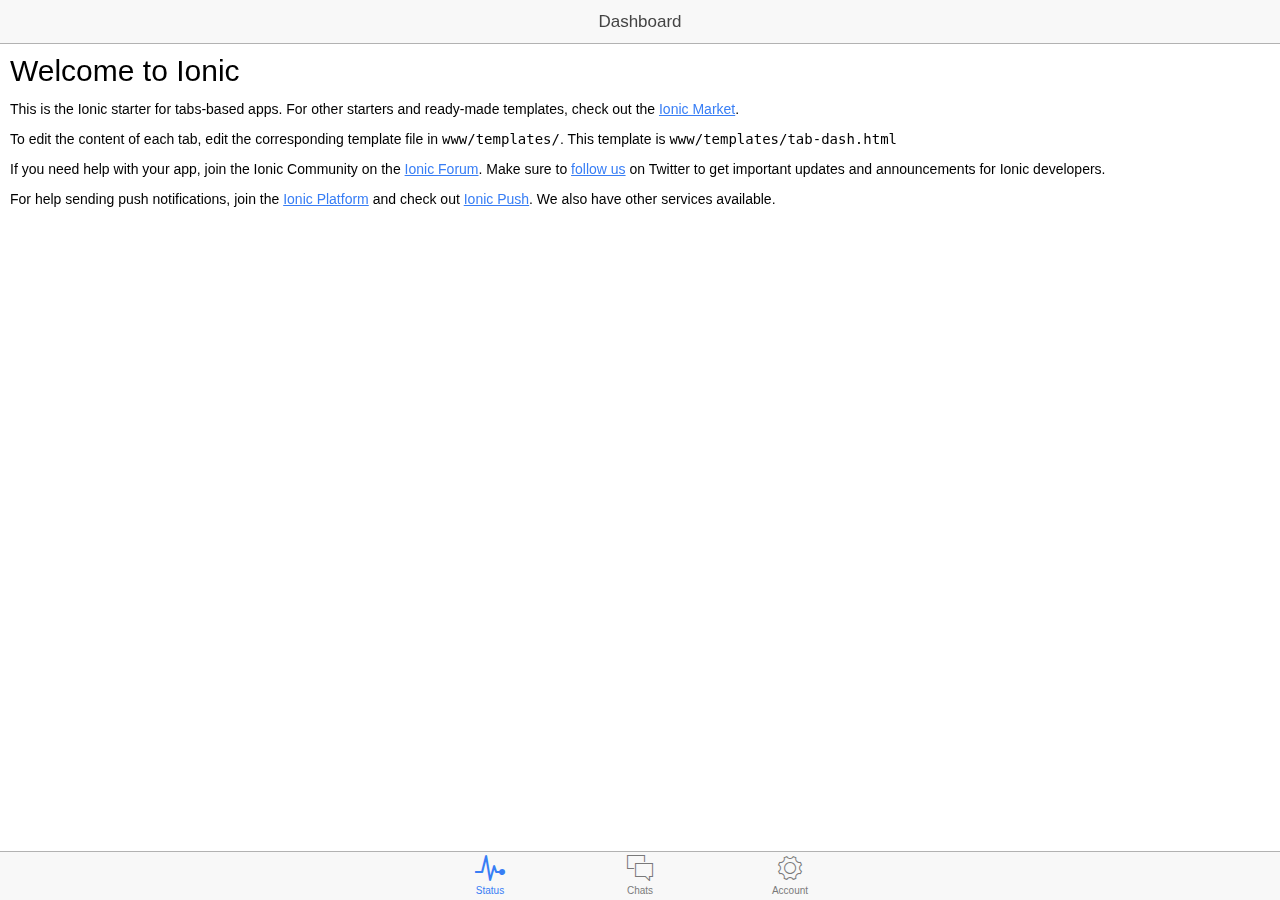
==== www/index.html @ dffb67e3 "first commit" ====
<!DOCTYPE html>
<html>
  <head>
    <meta charset="utf-8">
    <meta name="viewport" content="initial-scale=1, maximum-scale=1, user-scalable=no, width=device-width">
    <title></title>

    <link rel="manifest" href="manifest.json">

    <!-- un-comment this code to enable service worker
    <script>
      if ('serviceWorker' in navigator) {
        navigator.serviceWorker.register('service-worker.js')
          .then(() => console.log('service worker installed'))
          .catch(err => console.log('Error', err));
      }
    </script>-->

    <link href="lib/ionic/css/ionic.css" rel="stylesheet">
    <link href="css/style.css" rel="stylesheet">

    <!-- IF using Sass (run gulp sass first), then uncomment below and remove the CSS includes above
    <link href="css/ionic.app.css" rel="stylesheet">
    -->

    <!-- ionic/angularjs js -->
    <script src="lib/ionic/js/ionic.bundle.js"></script>

    <!-- cordova script (this will be a 404 during development) -->
    <script src="cordova.js"></script>

    <!-- your app's js -->
    <script src="js/app.js"></script>
    <script src="js/controllers.js"></script>
    <script src="js/services.js"></script>
  </head>
  <body ng-app="starter">
    <!--
      The nav bar that will be updated as we navigate between views.
    -->
    <ion-nav-bar class="bar-stable">
      <ion-nav-back-button>
      </ion-nav-back-button>
    </ion-nav-bar>
    <!--
      The views will be rendered in the <ion-nav-view> directive below
      Templates are in the /templates folder (but you could also
      have templates inline in this html file if you'd like).
    -->
    <ion-nav-view></ion-nav-view>
  </body>
</html>
---- www/lib/ionic/css/ionic.css ----
@charset "UTF-8";
/*!
 * Copyright 2015 Drifty Co.
 * http://drifty.com/
 *
 * Ionic, v1.3.2
 * A powerful HTML5 mobile app framework.
 * http://ionicframework.com/
 *
 * By @maxlynch, @benjsperry, @adamdbradley <3
 *
 * Licensed under the MIT license. Please see LICENSE for more information.
 *
 */
/*!
  Ionicons, v2.0.1
  Created by Ben Sperry for the Ionic Framework, http://ionicons.com/
  https://twitter.com/benjsperry  https://twitter.com/ionicframework
  MIT License: https://github.com/driftyco/ionicons

  Android-style icons originally built by Google’s
  Material Design Icons: https://github.com/google/material-design-icons
  used under CC BY http://creativecommons.org/licenses/by/4.0/
  Modified icons to fit ionicon’s grid from original.
*/
@font-face {
  font-family: "Ionicons";
  src: url("../fonts/ionicons.eot?v=2.0.1");
  src: url("../fonts/ionicons.eot?v=2.0.1#iefix") format("embedded-opentype"), url("../fonts/ionicons.ttf?v=2.0.1") format("truetype"), url("../fonts/ionicons.woff?v=2.0.1") format("woff"), url("../fonts/ionicons.woff") format("woff"), url("../fonts/ionicons.svg?v=2.0.1#Ionicons") format("svg");
  font-weight: normal;
  font-style: normal; }

.ion, .ionicons,
.ion-alert:before,
.ion-alert-circled:before,
.ion-android-add:before,
.ion-android-add-circle:before,
.ion-android-alarm-clock:before,
.ion-android-alert:before,
.ion-android-apps:before,
.ion-android-archive:before,
.ion-android-arrow-back:before,
.ion-android-arrow-down:before,
.ion-android-arrow-dropdown:before,
.ion-android-arrow-dropdown-circle:before,
.ion-android-arrow-dropleft:before,
.ion-android-arrow-dropleft-circle:before,
.ion-android-arrow-dropright:before,
.ion-android-arrow-dropright-circle:before,
.ion-android-arrow-dropup:before,
.ion-android-arrow-dropup-circle:before,
.ion-android-arrow-forward:before,
.ion-android-arrow-up:before,
.ion-android-attach:before,
.ion-android-bar:before,
.ion-android-bicycle:before,
.ion-android-boat:before,
.ion-android-bookmark:before,
.ion-android-bulb:before,
.ion-android-bus:before,
.ion-android-calendar:before,
.ion-android-call:before,
.ion-android-camera:before,
.ion-android-cancel:before,
.ion-android-car:before,
.ion-android-cart:before,
.ion-android-chat:before,
.ion-android-checkbox:before,
.ion-android-checkbox-blank:before,
.ion-android-checkbox-outline:before,
.ion-android-checkbox-outline-blank:before,
.ion-android-checkmark-circle:before,
.ion-android-clipboard:before,
.ion-android-close:before,
.ion-android-cloud:before,
.ion-android-cloud-circle:before,
.ion-android-cloud-done:before,
.ion-android-cloud-outline:before,
.ion-android-color-palette:before,
.ion-android-compass:before,
.ion-android-contact:before,
.ion-android-contacts:before,
.ion-android-contract:before,
.ion-android-create:before,
.ion-android-delete:before,
.ion-android-desktop:before,
.ion-android-document:before,
.ion-android-done:before,
.ion-android-done-all:before,
.ion-android-download:before,
.ion-android-drafts:before,
.ion-android-exit:before,
.ion-android-expand:before,
.ion-android-favorite:before,
.ion-android-favorite-outline:before,
.ion-android-film:before,
.ion-android-folder:before,
.ion-android-folder-open:before,
.ion-android-funnel:before,
.ion-android-globe:before,
.ion-android-hand:before,
.ion-android-hangout:before,
.ion-android-happy:before,
.ion-android-home:before,
.ion-android-image:before,
.ion-android-laptop:before,
.ion-android-list:before,
.ion-android-locate:before,
.ion-android-lock:before,
.ion-android-mail:before,
.ion-android-map:before,
.ion-android-menu:before,
.ion-android-microphone:before,
.ion-android-microphone-off:before,
.ion-android-more-horizontal:before,
.ion-android-more-vertical:before,
.ion-android-navigate:before,
.ion-android-notifications:before,
.ion-android-notifications-none:before,
.ion-android-notifications-off:before,
.ion-android-open:before,
.ion-android-options:before,
.ion-android-people:before,
.ion-android-person:before,
.ion-android-person-add:before,
.ion-android-phone-landscape:before,
.ion-android-phone-portrait:before,
.ion-android-pin:before,
.ion-android-plane:before,
.ion-android-playstore:before,
.ion-android-print:before,
.ion-android-radio-button-off:before,
.ion-android-radio-button-on:before,
.ion-android-refresh:before,
.ion-android-remove:before,
.ion-android-remove-circle:before,
.ion-android-restaurant:before,
.ion-android-sad:before,
.ion-android-search:before,
.ion-android-send:before,
.ion-android-settings:before,
.ion-android-share:before,
.ion-android-share-alt:before,
.ion-android-star:before,
.ion-android-star-half:before,
.ion-android-star-outline:before,
.ion-android-stopwatch:before,
.ion-android-subway:before,
.ion-android-sunny:before,
.ion-android-sync:before,
.ion-android-textsms:before,
.ion-android-time:before,
.ion-android-train:before,
.ion-android-unlock:before,
.ion-android-upload:before,
.ion-android-volume-down:before,
.ion-android-volume-mute:before,
.ion-android-volume-off:before,
.ion-android-volume-up:before,
.ion-android-walk:before,
.ion-android-warning:before,
.ion-android-watch:before,
.ion-android-wifi:before,
.ion-aperture:before,
.ion-archive:before,
.ion-arrow-down-a:before,
.ion-arrow-down-b:before,
.ion-arrow-down-c:before,
.ion-arrow-expand:before,
.ion-arrow-graph-down-left:before,
.ion-arrow-graph-down-right:before,
.ion-arrow-graph-up-left:before,
.ion-arrow-graph-up-right:before,
.ion-arrow-left-a:before,
.ion-arrow-left-b:before,
.ion-arrow-left-c:before,
.ion-arrow-move:before,
.ion-arrow-resize:before,
.ion-arrow-return-left:before,
.ion-arrow-return-right:before,
.ion-arrow-right-a:before,
.ion-arrow-right-b:before,
.ion-arrow-right-c:before,
.ion-arrow-shrink:before,
.ion-arrow-swap:before,
.ion-arrow-up-a:before,
.ion-arrow-up-b:before,
.ion-arrow-up-c:before,
.ion-asterisk:before,
.ion-at:before,
.ion-backspace:before,
.ion-backspace-outline:before,
.ion-bag:before,
.ion-battery-charging:before,
.ion-battery-empty:before,
.ion-battery-full:before,
.ion-battery-half:before,
.ion-battery-low:before,
.ion-beaker:before,
.ion-beer:before,
.ion-bluetooth:before,
.ion-bonfire:before,
.ion-bookmark:before,
.ion-bowtie:before,
.ion-briefcase:before,
.ion-bug:before,
.ion-calculator:before,
.ion-calendar:before,
.ion-camera:before,
.ion-card:before,
.ion-cash:before,
.ion-chatbox:before,
.ion-chatbox-working:before,
.ion-chatboxes:before,
.ion-chatbubble:before,
.ion-chatbubble-working:before,
.ion-chatbubbles:before,
.ion-checkmark:before,
.ion-checkmark-circled:before,
.ion-checkmark-round:before,
.ion-chevron-down:before,
.ion-chevron-left:before,
.ion-chevron-right:before,
.ion-chevron-up:before,
.ion-clipboard:before,
.ion-clock:before,
.ion-close:before,
.ion-close-circled:before,
.ion-close-round:before,
.ion-closed-captioning:before,
.ion-cloud:before,
.ion-code:before,
.ion-code-download:before,
.ion-code-working:before,
.ion-coffee:before,
.ion-compass:before,
.ion-compose:before,
.ion-connection-bars:before,
.ion-contrast:before,
.ion-crop:before,
.ion-cube:before,
.ion-disc:before,
.ion-document:before,
.ion-document-text:before,
.ion-drag:before,
.ion-earth:before,
.ion-easel:before,
.ion-edit:before,
.ion-egg:before,
.ion-eject:before,
.ion-email:before,
.ion-email-unread:before,
.ion-erlenmeyer-flask:before,
.ion-erlenmeyer-flask-bubbles:before,
.ion-eye:before,
.ion-eye-disabled:before,
.ion-female:before,
.ion-filing:before,
.ion-film-marker:before,
.ion-fireball:before,
.ion-flag:before,
.ion-flame:before,
.ion-flash:before,
.ion-flash-off:before,
.ion-folder:before,
.ion-fork:before,
.ion-fork-repo:before,
.ion-forward:before,
.ion-funnel:before,
.ion-gear-a:before,
.ion-gear-b:before,
.ion-grid:before,
.ion-hammer:before,
.ion-happy:before,
.ion-happy-outline:before,
.ion-headphone:before,
.ion-heart:before,
.ion-heart-broken:before,
.ion-help:before,
.ion-help-buoy:before,
.ion-help-circled:before,
.ion-home:before,
.ion-icecream:before,
.ion-image:before,
.ion-images:before,
.ion-information:before,
.ion-information-circled:before,
.ion-ionic:before,
.ion-ios-alarm:before,
.ion-ios-alarm-outline:before,
.ion-ios-albums:before,
.ion-ios-albums-outline:before,
.ion-ios-americanfootball:before,
.ion-ios-americanfootball-outline:before,
.ion-ios-analytics:before,
.ion-ios-analytics-outline:before,
.ion-ios-arrow-back:before,
.ion-ios-arrow-down:before,
.ion-ios-arrow-forward:before,
.ion-ios-arrow-left:before,
.ion-ios-arrow-right:before,
.ion-ios-arrow-thin-down:before,
.ion-ios-arrow-thin-left:before,
.ion-ios-arrow-thin-right:before,
.ion-ios-arrow-thin-up:before,
.ion-ios-arrow-up:before,
.ion-ios-at:before,
.ion-ios-at-outline:before,
.ion-ios-barcode:before,
.ion-ios-barcode-outline:before,
.ion-ios-baseball:before,
.ion-ios-baseball-outline:before,
.ion-ios-basketball:before,
.ion-ios-basketball-outline:before,
.ion-ios-bell:before,
.ion-ios-bell-outline:before,
.ion-ios-body:before,
.ion-ios-body-outline:before,
.ion-ios-bolt:before,
.ion-ios-bolt-outline:before,
.ion-ios-book:before,
.ion-ios-book-outline:before,
.ion-ios-bookmarks:before,
.ion-ios-bookmarks-outline:before,
.ion-ios-box:before,
.ion-ios-box-outline:before,
.ion-ios-briefcase:before,
.ion-ios-briefcase-outline:before,
.ion-ios-browsers:before,
.ion-ios-browsers-outline:before,
.ion-ios-calculator:before,
.ion-ios-calculator-outline:before,
.ion-ios-calendar:before,
.ion-ios-calendar-outline:before,
.ion-ios-camera:before,
.ion-ios-camera-outline:before,
.ion-ios-cart:before,
.ion-ios-cart-outline:before,
.ion-ios-chatboxes:before,
.ion-ios-chatboxes-outline:before,
.ion-ios-chatbubble:before,
.ion-ios-chatbubble-outline:before,
.ion-ios-checkmark:before,
.ion-ios-checkmark-empty:before,
.ion-ios-checkmark-outline:before,
.ion-ios-circle-filled:before,
.ion-ios-circle-outline:before,
.ion-ios-clock:before,
.ion-ios-clock-outline:before,
.ion-ios-close:before,
.ion-ios-close-empty:before,
.ion-ios-close-outline:before,
.ion-ios-cloud:before,
.ion-ios-cloud-download:before,
.ion-ios-cloud-download-outline:before,
.ion-ios-cloud-outline:before,
.ion-ios-cloud-upload:before,
.ion-ios-cloud-upload-outline:before,
.ion-ios-cloudy:before,
.ion-ios-cloudy-night:before,
.ion-ios-cloudy-night-outline:before,
.ion-ios-cloudy-outline:before,
.ion-ios-cog:before,
.ion-ios-cog-outline:before,
.ion-ios-color-filter:before,
.ion-ios-color-filter-outline:before,
.ion-ios-color-wand:before,
.ion-ios-color-wand-outline:before,
.ion-ios-compose:before,
.ion-ios-compose-outline:before,
.ion-ios-contact:before,
.ion-ios-contact-outline:before,
.ion-ios-copy:before,
.ion-ios-copy-outline:before,
.ion-ios-crop:before,
.ion-ios-crop-strong:before,
.ion-ios-download:before,
.ion-ios-download-outline:before,
.ion-ios-drag:before,
.ion-ios-email:before,
.ion-ios-email-outline:before,
.ion-ios-eye:before,
.ion-ios-eye-outline:before,
.ion-ios-fastforward:before,
.ion-ios-fastforward-outline:before,
.ion-ios-filing:before,
.ion-ios-filing-outline:before,
.ion-ios-film:before,
.ion-ios-film-outline:before,
.ion-ios-flag:before,
.ion-ios-flag-outline:before,
.ion-ios-flame:before,
.ion-ios-flame-outline:before,
.ion-ios-flask:before,
.ion-ios-flask-outline:before,
.ion-ios-flower:before,
.ion-ios-flower-outline:before,
.ion-ios-folder:before,
.ion-ios-folder-outline:before,
.ion-ios-football:before,
.ion-ios-football-outline:before,
.ion-ios-game-controller-a:before,
.ion-ios-game-controller-a-outline:before,
.ion-ios-game-controller-b:before,
.ion-ios-game-controller-b-outline:before,
.ion-ios-gear:before,
.ion-ios-gear-outline:before,
.ion-ios-glasses:before,
.ion-ios-glasses-outline:before,
.ion-ios-grid-view:before,
.ion-ios-grid-view-outline:before,
.ion-ios-heart:before,
.ion-ios-heart-outline:before,
.ion-ios-help:before,
.ion-ios-help-empty:before,
.ion-ios-help-outline:before,
.ion-ios-home:before,
.ion-ios-home-outline:before,
.ion-ios-infinite:before,
.ion-ios-infinite-outline:before,
.ion-ios-information:before,
.ion-ios-information-empty:before,
.ion-ios-information-outline:before,
.ion-ios-ionic-outline:before,
.ion-ios-keypad:before,
.ion-ios-keypad-outline:before,
.ion-ios-lightbulb:before,
.ion-ios-lightbulb-outline:before,
.ion-ios-list:before,
.ion-ios-list-outline:before,
.ion-ios-location:before,
.ion-ios-location-outline:before,
.ion-ios-locked:before,
.ion-ios-locked-outline:before,
.ion-ios-loop:before,
.ion-ios-loop-strong:before,
.ion-ios-medical:before,
.ion-ios-medical-outline:before,
.ion-ios-medkit:before,
.ion-ios-medkit-outline:before,
.ion-ios-mic:before,
.ion-ios-mic-off:before,
.ion-ios-mic-outline:before,
.ion-ios-minus:before,
.ion-ios-minus-empty:before,
.ion-ios-minus-outline:before,
.ion-ios-monitor:before,
.ion-ios-monitor-outline:before,
.ion-ios-moon:before,
.ion-ios-moon-outline:before,
.ion-ios-more:before,
.ion-ios-more-outline:before,
.ion-ios-musical-note:before,
.ion-ios-musical-notes:before,
.ion-ios-navigate:before,
.ion-ios-navigate-outline:before,
.ion-ios-nutrition:before,
.ion-ios-nutrition-outline:before,
.ion-ios-paper:before,
.ion-ios-paper-outline:before,
.ion-ios-paperplane:before,
.ion-ios-paperplane-outline:before,
.ion-ios-partlysunny:before,
.ion-ios-partlysunny-outline:before,
.ion-ios-pause:before,
.ion-ios-pause-outline:before,
.ion-ios-paw:before,
.ion-ios-paw-outline:before,
.ion-ios-people:before,
.ion-ios-people-outline:before,
.ion-ios-person:before,
.ion-ios-person-outline:before,
.ion-ios-personadd:before,
.ion-ios-personadd-outline:before,
.ion-ios-photos:before,
.ion-ios-photos-outline:before,
.ion-ios-pie:before,
.ion-ios-pie-outline:before,
.ion-ios-pint:before,
.ion-ios-pint-outline:before,
.ion-ios-play:before,
.ion-ios-play-outline:before,
.ion-ios-plus:before,
.ion-ios-plus-empty:before,
.ion-ios-plus-outline:before,
.ion-ios-pricetag:before,
.ion-ios-pricetag-outline:before,
.ion-ios-pricetags:before,
.ion-ios-pricetags-outline:before,
.ion-ios-printer:before,
.ion-ios-printer-outline:before,
.ion-ios-pulse:before,
.ion-ios-pulse-strong:before,
.ion-ios-rainy:before,
.ion-ios-rainy-outline:before,
.ion-ios-recording:before,
.ion-ios-recording-outline:before,
.ion-ios-redo:before,
.ion-ios-redo-outline:before,
.ion-ios-refresh:before,
.ion-ios-refresh-empty:before,
.ion-ios-refresh-outline:before,
.ion-ios-reload:before,
.ion-ios-reverse-camera:before,
.ion-ios-reverse-camera-outline:before,
.ion-ios-rewind:before,
.ion-ios-rewind-outline:before,
.ion-ios-rose:before,
.ion-ios-rose-outline:before,
.ion-ios-search:before,
.ion-ios-search-strong:before,
.ion-ios-settings:before,
.ion-ios-settings-strong:before,
.ion-ios-shuffle:before,
.ion-ios-shuffle-strong:before,
.ion-ios-skipbackward:before,
.ion-ios-skipbackward-outline:before,
.ion-ios-skipforward:before,
.ion-ios-skipforward-outline:before,
.ion-ios-snowy:before,
.ion-ios-speedometer:before,
.ion-ios-speedometer-outline:before,
.ion-ios-star:before,
.ion-ios-star-half:before,
.ion-ios-star-outline:before,
.ion-ios-stopwatch:before,
.ion-ios-stopwatch-outline:before,
.ion-ios-sunny:before,
.ion-ios-sunny-outline:before,
.ion-ios-telephone:before,
.ion-ios-telephone-outline:before,
.ion-ios-tennisball:before,
.ion-ios-tennisball-outline:before,
.ion-ios-thunderstorm:before,
.ion-ios-thunderstorm-outline:before,
.ion-ios-time:before,
.ion-ios-time-outline:before,
.ion-ios-timer:before,
.ion-ios-timer-outline:before,
.ion-ios-toggle:before,
.ion-ios-toggle-outline:before,
.ion-ios-trash:before,
.ion-ios-trash-outline:before,
.ion-ios-undo:before,
.ion-ios-undo-outline:before,
.ion-ios-unlocked:before,
.ion-ios-unlocked-outline:before,
.ion-ios-upload:before,
.ion-ios-upload-outline:before,
.ion-ios-videocam:before,
.ion-ios-videocam-outline:before,
.ion-ios-volume-high:before,
.ion-ios-volume-low:before,
.ion-ios-wineglass:before,
.ion-ios-wineglass-outline:before,
.ion-ios-world:before,
.ion-ios-world-outline:before,
.ion-ipad:before,
.ion-iphone:before,
.ion-ipod:before,
.ion-jet:before,
.ion-key:before,
.ion-knife:before,
.ion-laptop:before,
.ion-leaf:before,
.ion-levels:before,
.ion-lightbulb:before,
.ion-link:before,
.ion-load-a:before,
.ion-load-b:before,
.ion-load-c:before,
.ion-load-d:before,
.ion-location:before,
.ion-lock-combination:before,
.ion-locked:before,
.ion-log-in:before,
.ion-log-out:before,
.ion-loop:before,
.ion-magnet:before,
.ion-male:before,
.ion-man:before,
.ion-map:before,
.ion-medkit:before,
.ion-merge:before,
.ion-mic-a:before,
.ion-mic-b:before,
.ion-mic-c:before,
.ion-minus:before,
.ion-minus-circled:before,
.ion-minus-round:before,
.ion-model-s:before,
.ion-monitor:before,
.ion-more:before,
.ion-mouse:before,
.ion-music-note:before,
.ion-navicon:before,
.ion-navicon-round:before,
.ion-navigate:before,
.ion-network:before,
.ion-no-smoking:before,
.ion-nuclear:before,
.ion-outlet:before,
.ion-paintbrush:before,
.ion-paintbucket:before,
.ion-paper-airplane:before,
.ion-paperclip:before,
.ion-pause:before,
.ion-person:before,
.ion-person-add:before,
.ion-person-stalker:before,
.ion-pie-graph:before,
.ion-pin:before,
.ion-pinpoint:before,
.ion-pizza:before,
.ion-plane:before,
.ion-planet:before,
.ion-play:before,
.ion-playstation:before,
.ion-plus:before,
.ion-plus-circled:before,
.ion-plus-round:before,
.ion-podium:before,
.ion-pound:before,
.ion-power:before,
.ion-pricetag:before,
.ion-pricetags:before,
.ion-printer:before,
.ion-pull-request:before,
.ion-qr-scanner:before,
.ion-quote:before,
.ion-radio-waves:before,
.ion-record:before,
.ion-refresh:before,
.ion-reply:before,
.ion-reply-all:before,
.ion-ribbon-a:before,
.ion-ribbon-b:before,
.ion-sad:before,
.ion-sad-outline:before,
.ion-scissors:before,
.ion-search:before,
.ion-settings:before,
.ion-share:before,
.ion-shuffle:before,
.ion-skip-backward:before,
.ion-skip-forward:before,
.ion-social-android:before,
.ion-social-android-outline:before,
.ion-social-angular:before,
.ion-social-angular-outline:before,
.ion-social-apple:before,
.ion-social-apple-outline:before,
.ion-social-bitcoin:before,
.ion-social-bitcoin-outline:before,
.ion-social-buffer:before,
.ion-social-buffer-outline:before,
.ion-social-chrome:before,
.ion-social-chrome-outline:before,
.ion-social-codepen:before,
.ion-social-codepen-outline:before,
.ion-social-css3:before,
.ion-social-css3-outline:before,
.ion-social-designernews:before,
.ion-social-designernews-outline:before,
.ion-social-dribbble:before,
.ion-social-dribbble-outline:before,
.ion-social-dropbox:before,
.ion-social-dropbox-outline:before,
.ion-social-euro:before,
.ion-social-euro-outline:before,
.ion-social-facebook:before,
.ion-social-facebook-outline:before,
.ion-social-foursquare:before,
.ion-social-foursquare-outline:before,
.ion-social-freebsd-devil:before,
.ion-social-github:before,
.ion-social-github-outline:before,
.ion-social-google:before,
.ion-social-google-outline:before,
.ion-social-googleplus:before,
.ion-social-googleplus-outline:before,
.ion-social-hackernews:before,
.ion-social-hackernews-outline:before,
.ion-social-html5:before,
.ion-social-html5-outline:before,
.ion-social-instagram:before,
.ion-social-instagram-outline:before,
.ion-social-javascript:before,
.ion-social-javascript-outline:before,
.ion-social-linkedin:before,
.ion-social-linkedin-outline:before,
.ion-social-markdown:before,
.ion-social-nodejs:before,
.ion-social-octocat:before,
.ion-social-pinterest:before,
.ion-social-pinterest-outline:before,
.ion-social-python:before,
.ion-social-reddit:before,
.ion-social-reddit-outline:before,
.ion-social-rss:before,
.ion-social-rss-outline:before,
.ion-social-sass:before,
.ion-social-skype:before,
.ion-social-skype-outline:before,
.ion-social-snapchat:before,
.ion-social-snapchat-outline:before,
.ion-social-tumblr:before,
.ion-social-tumblr-outline:before,
.ion-social-tux:before,
.ion-social-twitch:before,
.ion-social-twitch-outline:before,
.ion-social-twitter:before,
.ion-social-twitter-outline:before,
.ion-social-usd:before,
.ion-social-usd-outline:before,
.ion-social-vimeo:before,
.ion-social-vimeo-outline:before,
.ion-social-whatsapp:before,
.ion-social-whatsapp-outline:before,
.ion-social-windows:before,
.ion-social-windows-outline:before,
.ion-social-wordpress:before,
.ion-social-wordpress-outline:before,
.ion-social-yahoo:before,
.ion-social-yahoo-outline:before,
.ion-social-yen:before,
.ion-social-yen-outline:before,
.ion-social-youtube:before,
.ion-social-youtube-outline:before,
.ion-soup-can:before,
.ion-soup-can-outline:before,
.ion-speakerphone:before,
.ion-speedometer:before,
.ion-spoon:before,
.ion-star:before,
.ion-stats-bars:before,
.ion-steam:before,
.ion-stop:before,
.ion-thermometer:before,
.ion-thumbsdown:before,
.ion-thumbsup:before,
.ion-toggle:before,
.ion-toggle-filled:before,
.ion-transgender:before,
.ion-trash-a:before,
.ion-trash-b:before,
.ion-trophy:before,
.ion-tshirt:before,
.ion-tshirt-outline:before,
.ion-umbrella:before,
.ion-university:before,
.ion-unlocked:before,
.ion-upload:before,
.ion-usb:before,
.ion-videocamera:before,
.ion-volume-high:before,
.ion-volume-low:before,
.ion-volume-medium:before,
.ion-volume-mute:before,
.ion-wand:before,
.ion-waterdrop:before,
.ion-wifi:before,
.ion-wineglass:before,
.ion-woman:before,
.ion-wrench:before,
.ion-xbox:before {
  display: inline-block;
  font-family: "Ionicons";
  speak: none;
  font-style: normal;
  font-weight: normal;
  font-variant: normal;
  text-transform: none;
  text-rendering: auto;
  line-height: 1;
  -webkit-font-smoothing: antialiased;
  -moz-osx-font-smoothing: grayscale; }

.ion-alert:before {
  content: ""; }

.ion-alert-circled:before {
  content: ""; }

.ion-android-add:before {
  content: ""; }

.ion-android-add-circle:before {
  content: ""; }

.ion-android-alarm-clock:before {
  content: ""; }

.ion-android-alert:before {
  content: ""; }

.ion-android-apps:before {
  content: ""; }

.ion-android-archive:before {
  content: ""; }

.ion-android-arrow-back:before {
  content: ""; }

.ion-android-arrow-down:before {
  content: ""; }

.ion-android-arrow-dropdown:before {
  content: ""; }

.ion-android-arrow-dropdown-circle:before {
  content: ""; }

.ion-android-arrow-dropleft:before {
  content: ""; }

.ion-android-arrow-dropleft-circle:before {
  content: ""; }

.ion-android-arrow-dropright:before {
  content: ""; }

.ion-android-arrow-dropright-circle:before {
  content: ""; }

.ion-android-arrow-dropup:before {
  content: ""; }

.ion-android-arrow-dropup-circle:before {
  content: ""; }

.ion-android-arrow-forward:before {
  content: ""; }

.ion-android-arrow-up:before {
  content: ""; }

.ion-android-attach:before {
  content: ""; }

.ion-android-bar:before {
  content: ""; }

.ion-android-bicycle:before {
  content: ""; }

.ion-android-boat:before {
  content: ""; }

.ion-android-bookmark:before {
  content: ""; }

.ion-android-bulb:before {
  content: ""; }

.ion-android-bus:before {
  content: ""; }

.ion-android-calendar:before {
  content: ""; }

.ion-android-call:before {
  content: ""; }

.ion-android-camera:before {
  content: ""; }

.ion-android-cancel:before {
  content: ""; }

.ion-android-car:before {
  content: ""; }

.ion-android-cart:before {
  content: ""; }

.ion-android-chat:before {
  content: ""; }

.ion-android-checkbox:before {
  content: ""; }

.ion-android-checkbox-blank:before {
  content: ""; }

.ion-android-checkbox-outline:before {
  content: ""; }

.ion-android-checkbox-outline-blank:before {
  content: ""; }

.ion-android-checkmark-circle:before {
  content: ""; }

.ion-android-clipboard:before {
  content: ""; }

.ion-android-close:before {
  content: ""; }

.ion-android-cloud:before {
  content: ""; }

.ion-android-cloud-circle:before {
  content: ""; }

.ion-android-cloud-done:before {
  content: ""; }

.ion-android-cloud-outline:before {
  content: ""; }

.ion-android-color-palette:before {
  content: ""; }

.ion-android-compass:before {
  content: ""; }

.ion-android-contact:before {
  content: ""; }

.ion-android-contacts:before {
  content: ""; }

.ion-android-contract:before {
  content: ""; }

.ion-android-create:before {
  content: ""; }

.ion-android-delete:before {
  content: ""; }

.ion-android-desktop:before {
  content: ""; }

.ion-android-document:before {
  content: ""; }

.ion-android-done:before {
  content: ""; }

.ion-android-done-all:before {
  content: ""; }

.ion-android-download:before {
  content: ""; }

.ion-android-drafts:before {
  content: ""; }

.ion-android-exit:before {
  content: ""; }

.ion-android-expand:before {
  content: ""; }

.ion-android-favorite:before {
  content: ""; }

.ion-android-favorite-outline:before {
  content: ""; }

.ion-android-film:before {
  content: ""; }

.ion-android-folder:before {
  content: ""; }

.ion-android-folder-open:before {
  content: ""; }

.ion-android-funnel:before {
  content: ""; }

.ion-android-globe:before {
  content: ""; }

.ion-android-hand:before {
  content: ""; }

.ion-android-hangout:before {
  content: ""; }

.ion-android-happy:before {
  content: ""; }

.ion-android-home:before {
  content: ""; }

.ion-android-image:before {
  content: ""; }

.ion-android-laptop:before {
  content: ""; }

.ion-android-list:before {
  content: ""; }

.ion-android-locate:before {
  content: ""; }

.ion-android-lock:before {
  content: ""; }

.ion-android-mail:before {
  content: ""; }

.ion-android-map:before {
  content: ""; }

.ion-android-menu:before {
  content: ""; }

.ion-android-microphone:before {
  content: ""; }

.ion-android-microphone-off:before {
  content: ""; }

.ion-android-more-horizontal:before {
  content: ""; }

.ion-android-more-vertical:before {
  content: ""; }

.ion-android-navigate:before {
  content: ""; }

.ion-android-notifications:before {
  content: ""; }

.ion-android-notifications-none:before {
  content: ""; }

.ion-android-notifications-off:before {
  content: ""; }

.ion-android-open:before {
  content: ""; }

.ion-android-options:before {
  content: ""; }

.ion-android-people:before {
  content: ""; }

.ion-android-person:before {
  content: ""; }

.ion-android-person-add:before {
  content: ""; }

.ion-android-phone-landscape:before {
  content: ""; }

.ion-android-phone-portrait:before {
  content: ""; }

.ion-android-pin:before {
  content: ""; }

.ion-android-plane:before {
  content: ""; }

.ion-android-playstore:before {
  content: ""; }

.ion-android-print:before {
  content: ""; }

.ion-android-radio-button-off:before {
  content: ""; }

.ion-android-radio-button-on:before {
  content: ""; }

.ion-android-refresh:before {
  content: ""; }

.ion-android-remove:before {
  content: ""; }

.ion-android-remove-circle:before {
  content: ""; }

.ion-android-restaurant:before {
  content: ""; }

.ion-android-sad:before {
  content: ""; }

.ion-android-search:before {
  content: ""; }

.ion-android-send:before {
  content: ""; }

.ion-android-settings:before {
  content: ""; }

.ion-android-share:before {
  content: ""; }

.ion-android-share-alt:before {
  content: ""; }

.ion-android-star:before {
  content: ""; }

.ion-android-star-half:before {
  content: ""; }

.ion-android-star-outline:before {
  content: ""; }

.ion-android-stopwatch:before {
  content: ""; }

.ion-android-subway:before {
  content: ""; }

.ion-android-sunny:before {
  content: ""; }

.ion-android-sync:before {
  content: ""; }

.ion-android-textsms:before {
  content: ""; }

.ion-android-time:before {
  content: ""; }

.ion-android-train:before {
  content: ""; }

.ion-android-unlock:before {
  content: ""; }

.ion-android-upload:before {
  content: ""; }

.ion-android-volume-down:before {
  content: ""; }

.ion-android-volume-mute:before {
  content: ""; }

.ion-android-volume-off:before {
  content: ""; }

.ion-android-volume-up:before {
  content: ""; }

.ion-android-walk:before {
  content: ""; }

.ion-android-warning:before {
  content: ""; }

.ion-android-watch:before {
  content: ""; }

.ion-android-wifi:before {
  content: ""; }

.ion-aperture:before {
  content: ""; }

.ion-archive:before {
  content: ""; }

.ion-arrow-down-a:before {
  content: ""; }

.ion-arrow-down-b:before {
  content: ""; }

.ion-arrow-down-c:before {
  content: ""; }

.ion-arrow-expand:before {
  content: ""; }

.ion-arrow-graph-down-left:before {
  content: ""; }

.ion-arrow-graph-down-right:before {
  content: ""; }

.ion-arrow-graph-up-left:before {
  content: ""; }

.ion-arrow-graph-up-right:before {
  content: ""; }

.ion-arrow-left-a:before {
  content: ""; }

.ion-arrow-left-b:before {
  content: ""; }

.ion-arrow-left-c:before {
  content: ""; }

.ion-arrow-move:before {
  content: ""; }

.ion-arrow-resize:before {
  content: ""; }

.ion-arrow-return-left:before {
  content: ""; }

.ion-arrow-return-right:before {
  content: ""; }

.ion-arrow-right-a:before {
  content: ""; }

.ion-arrow-right-b:before {
  content: ""; }

.ion-arrow-right-c:before {
  content: ""; }

.ion-arrow-shrink:before {
  content: ""; }

.ion-arrow-swap:before {
  content: ""; }

.ion-arrow-up-a:before {
  content: ""; }

.ion-arrow-up-b:before {
  content: ""; }

.ion-arrow-up-c:before {
  content: ""; }

.ion-asterisk:before {
  content: ""; }

.ion-at:before {
  content: ""; }

.ion-backspace:before {
  content: ""; }

.ion-backspace-outline:before {
  content: ""; }

.ion-bag:before {
  content: ""; }

.ion-battery-charging:before {
  content: ""; }

.ion-battery-empty:before {
  content: ""; }

.ion-battery-full:before {
  content: ""; }

.ion-battery-half:before {
  content: ""; }

.ion-battery-low:before {
  content: ""; }

.ion-beaker:before {
  content: ""; }

.ion-beer:before {
  content: ""; }

.ion-bluetooth:before {
  content: ""; }

.ion-bonfire:before {
  content: ""; }

.ion-bookmark:before {
  content: ""; }

.ion-bowtie:before {
  content: ""; }

.ion-briefcase:before {
  content: ""; }

.ion-bug:before {
  content: ""; }

.ion-calculator:before {
  content: ""; }

.ion-calendar:before {
  content: ""; }

.ion-camera:before {
  content: ""; }

.ion-card:before {
  content: ""; }

.ion-cash:before {
  content: ""; }

.ion-chatbox:before {
  content: ""; }

.ion-chatbox-working:before {
  content: ""; }

.ion-chatboxes:before {
  content: ""; }

.ion-chatbubble:before {
  content: ""; }

.ion-chatbubble-working:before {
  content: ""; }

.ion-chatbubbles:before {
  content: ""; }

.ion-checkmark:before {
  content: ""; }

.ion-checkmark-circled:before {
  content: ""; }

.ion-checkmark-round:before {
  content: ""; }

.ion-chevron-down:before {
  content: ""; }

.ion-chevron-left:before {
  content: ""; }

.ion-chevron-right:before {
  content: ""; }

.ion-chevron-up:before {
  content: ""; }

.ion-clipboard:before {
  content: ""; }

.ion-clock:before {
  content: ""; }

.ion-close:before {
  content: ""; }

.ion-close-circled:before {
  content: ""; }

.ion-close-round:before {
  content: ""; }

.ion-closed-captioning:before {
  content: ""; }

.ion-cloud:before {
  content: ""; }

.ion-code:before {
  content: ""; }

.ion-code-download:before {
  content: ""; }

.ion-code-working:before {
  content: ""; }

.ion-coffee:before {
  content: ""; }

.ion-compass:before {
  content: ""; }

.ion-compose:before {
  content: ""; }

.ion-connection-bars:before {
  content: ""; }

.ion-contrast:before {
  content: ""; }

.ion-crop:before {
  content: ""; }

.ion-cube:before {
  content: ""; }

.ion-disc:before {
  content: ""; }

.ion-document:before {
  content: ""; }

.ion-document-text:before {
  content: ""; }

.ion-drag:before {
  content: ""; }

.ion-earth:before {
  content: ""; }

.ion-easel:before {
  content: ""; }

.ion-edit:before {
  content: ""; }

.ion-egg:before {
  content: ""; }

.ion-eject:before {
  content: ""; }

.ion-email:before {
  content: ""; }

.ion-email-unread:before {
  content: ""; }

.ion-erlenmeyer-flask:before {
  content: ""; }

.ion-erlenmeyer-flask-bubbles:before {
  content: ""; }

.ion-eye:before {
  content: ""; }

.ion-eye-disabled:before {
  content: ""; }

.ion-female:before {
  content: ""; }

.ion-filing:before {
  content: ""; }

.ion-film-marker:before {
  content: ""; }

.ion-fireball:before {
  content: ""; }

.ion-flag:before {
  content: ""; }

.ion-flame:before {
  content: ""; }

.ion-flash:before {
  content: ""; }

.ion-flash-off:before {
  content: ""; }

.ion-folder:before {
  content: ""; }

.ion-fork:before {
  content: ""; }

.ion-fork-repo:before {
  content: ""; }

.ion-forward:before {
  content: ""; }

.ion-funnel:before {
  content: ""; }

.ion-gear-a:before {
  content: ""; }

.ion-gear-b:before {
  content: ""; }

.ion-grid:before {
  content: ""; }

.ion-hammer:before {
  content: ""; }

.ion-happy:before {
  content: ""; }

.ion-happy-outline:before {
  content: ""; }

.ion-headphone:before {
  content: ""; }

.ion-heart:before {
  content: ""; }

.ion-heart-broken:before {
  content: ""; }

.ion-help:before {
  content: ""; }

.ion-help-buoy:before {
  content: ""; }

.ion-help-circled:before {
  content: ""; }

.ion-home:before {
  content: ""; }

.ion-icecream:before {
  content: ""; }

.ion-image:before {
  content: ""; }

.ion-images:before {
  content: ""; }

.ion-information:before {
  content: ""; }

.ion-information-circled:before {
  content: ""; }

.ion-ionic:before {
  content: ""; }

.ion-ios-alarm:before {
  content: ""; }

.ion-ios-alarm-outline:before {
  content: ""; }

.ion-ios-albums:before {
  content: ""; }

.ion-ios-albums-outline:before {
  content: ""; }

.ion-ios-americanfootball:before {
  content: ""; }

.ion-ios-americanfootball-outline:before {
  content: ""; }

.ion-ios-analytics:before {
  content: ""; }

.ion-ios-analytics-outline:before {
  content: ""; }

.ion-ios-arrow-back:before {
  content: ""; }

.ion-ios-arrow-down:before {
  content: ""; }

.ion-ios-arrow-forward:before {
  content: ""; }

.ion-ios-arrow-left:before {
  content: ""; }

.ion-ios-arrow-right:before {
  content: ""; }

.ion-ios-arrow-thin-down:before {
  content: ""; }

.ion-ios-arrow-thin-left:before {
  content: ""; }

.ion-ios-arrow-thin-right:before {
  content: ""; }

.ion-ios-arrow-thin-up:before {
  content: ""; }

.ion-ios-arrow-up:before {
  content: ""; }

.ion-ios-at:before {
  content: ""; }

.ion-ios-at-outline:before {
  content: ""; }

.ion-ios-barcode:before {
  content: ""; }

.ion-ios-barcode-outline:before {
  content: ""; }

.ion-ios-baseball:before {
  content: ""; }

.ion-ios-baseball-outline:before {
  content: ""; }

.ion-ios-basketball:before {
  content: ""; }

.ion-ios-basketball-outline:before {
  content: ""; }

.ion-ios-bell:before {
  content: ""; }

.ion-ios-bell-outline:before {
  content: ""; }

.ion-ios-body:before {
  content: ""; }

.ion-ios-body-outline:before {
  content: ""; }

.ion-ios-bolt:before {
  content: ""; }

.ion-ios-bolt-outline:before {
  content: ""; }

.ion-ios-book:before {
  content: ""; }

.ion-ios-book-outline:before {
  content: ""; }

.ion-ios-bookmarks:before {
  content: ""; }

.ion-ios-bookmarks-outline:before {
  content: ""; }

.ion-ios-box:before {
  content: ""; }

.ion-ios-box-outline:before {
  content: ""; }

.ion-ios-briefcase:before {
  content: ""; }

.ion-ios-briefcase-outline:before {
  content: ""; }

.ion-ios-browsers:before {
  content: ""; }

.ion-ios-browsers-outline:before {
  content: ""; }

.ion-ios-calculator:before {
  content: ""; }

.ion-ios-calculator-outline:before {
  content: ""; }

.ion-ios-calendar:before {
  content: ""; }

.ion-ios-calendar-outline:before {
  content: ""; }

.ion-ios-camera:before {
  content: ""; }

.ion-ios-camera-outline:before {
  content: ""; }

.ion-ios-cart:before {
  content: ""; }

.ion-ios-cart-outline:before {
  content: ""; }

.ion-ios-chatboxes:before {
  content: ""; }

.ion-ios-chatboxes-outline:before {
  content: ""; }

.ion-ios-chatbubble:before {
  content: ""; }

.ion-ios-chatbubble-outline:before {
  content: ""; }

.ion-ios-checkmark:before {
  content: ""; }

.ion-ios-checkmark-empty:before {
  content: ""; }

.ion-ios-checkmark-outline:before {
  content: ""; }

.ion-ios-circle-filled:before {
  content: ""; }

.ion-ios-circle-outline:before {
  content: ""; }

.ion-ios-clock:before {
  content: ""; }

.ion-ios-clock-outline:before {
  content: ""; }

.ion-ios-close:before {
  content: ""; }

.ion-ios-close-empty:before {
  content: ""; }

.ion-ios-close-outline:before {
  content: ""; }

.ion-ios-cloud:before {
  content: ""; }

.ion-ios-cloud-download:before {
  content: ""; }

.ion-ios-cloud-download-outline:before {
  content: ""; }

.ion-ios-cloud-outline:before {
  content: ""; }

.ion-ios-cloud-upload:before {
  content: ""; }

.ion-ios-cloud-upload-outline:before {
  content: ""; }

.ion-ios-cloudy:before {
  content: ""; }

.ion-ios-cloudy-night:before {
  content: ""; }

.ion-ios-cloudy-night-outline:before {
  content: ""; }

.ion-ios-cloudy-outline:before {
  content: ""; }

.ion-ios-cog:before {
  content: ""; }

.ion-ios-cog-outline:before {
  content: ""; }

.ion-ios-color-filter:before {
  content: ""; }

.ion-ios-color-filter-outline:before {
  content: ""; }

.ion-ios-color-wand:before {
  content: ""; }

.ion-ios-color-wand-outline:before {
  content: ""; }

.ion-ios-compose:before {
  content: ""; }

.ion-ios-compose-outline:before {
  content: ""; }

.ion-ios-contact:before {
  content: ""; }

.ion-ios-contact-outline:before {
  content: ""; }

.ion-ios-copy:before {
  content: ""; }

.ion-ios-copy-outline:before {
  content: ""; }

.ion-ios-crop:before {
  content: ""; }

.ion-ios-crop-strong:before {
  content: ""; }

.ion-ios-download:before {
  content: ""; }

.ion-ios-download-outline:before {
  content: ""; }

.ion-ios-drag:before {
  content: ""; }

.ion-ios-email:before {
  content: ""; }

.ion-ios-email-outline:before {
  content: ""; }

.ion-ios-eye:before {
  content: ""; }

.ion-ios-eye-outline:before {
  content: ""; }

.ion-ios-fastforward:before {
  content: ""; }

.ion-ios-fastforward-outline:before {
  content: ""; }

.ion-ios-filing:before {
  content: ""; }

.ion-ios-filing-outline:before {
  content: ""; }

.ion-ios-film:before {
  content: ""; }

.ion-ios-film-outline:before {
  content: ""; }

.ion-ios-flag:before {
  content: ""; }

.ion-ios-flag-outline:before {
  content: ""; }

.ion-ios-flame:before {
  content: ""; }

.ion-ios-flame-outline:before {
  content: ""; }

.ion-ios-flask:before {
  content: ""; }

.ion-ios-flask-outline:before {
  content: ""; }

.ion-ios-flower:before {
  content: ""; }

.ion-ios-flower-outline:before {
  content: ""; }

.ion-ios-folder:before {
  content: ""; }

.ion-ios-folder-outline:before {
  content: ""; }

.ion-ios-football:before {
  content: ""; }

.ion-ios-football-outline:before {
  content: ""; }

.ion-ios-game-controller-a:before {
  content: ""; }

.ion-ios-game-controller-a-outline:before {
  content: ""; }

.ion-ios-game-controller-b:before {
  content: ""; }

.ion-ios-game-controller-b-outline:before {
  content: ""; }

.ion-ios-gear:before {
  content: ""; }

.ion-ios-gear-outline:before {
  content: ""; }

.ion-ios-glasses:before {
  content: ""; }

.ion-ios-glasses-outline:before {
  content: ""; }

.ion-ios-grid-view:before {
  content: ""; }

.ion-ios-grid-view-outline:before {
  content: ""; }

.ion-ios-heart:before {
  content: ""; }

.ion-ios-heart-outline:before {
  content: ""; }

.ion-ios-help:before {
  content: ""; }

.ion-ios-help-empty:before {
  content: ""; }

.ion-ios-help-outline:before {
  content: ""; }

.ion-ios-home:before {
  content: ""; }

.ion-ios-home-outline:before {
  content: ""; }

.ion-ios-infinite:before {
  content: ""; }

.ion-ios-infinite-outline:before {
  content: ""; }

.ion-ios-information:before {
  content: ""; }

.ion-ios-information-empty:before {
  content: ""; }

.ion-ios-information-outline:before {
  content: ""; }

.ion-ios-ionic-outline:before {
  content: ""; }

.ion-ios-keypad:before {
  content: ""; }

.ion-ios-keypad-outline:before {
  content: ""; }

.ion-ios-lightbulb:before {
  content: ""; }

.ion-ios-lightbulb-outline:before {
  content: ""; }

.ion-ios-list:before {
  content: ""; }

.ion-ios-list-outline:before {
  content: ""; }

.ion-ios-location:before {
  content: ""; }

.ion-ios-location-outline:before {
  content: ""; }

.ion-ios-locked:before {
  content: ""; }

.ion-ios-locked-outline:before {
  content: ""; }

.ion-ios-loop:before {
  content: ""; }

.ion-ios-loop-strong:before {
  content: ""; }

.ion-ios-medical:before {
  content: ""; }

.ion-ios-medical-outline:before {
  content: ""; }

.ion-ios-medkit:before {
  content: ""; }

.ion-ios-medkit-outline:before {
  content: ""; }

.ion-ios-mic:before {
  content: ""; }

.ion-ios-mic-off:before {
  content: ""; }

.ion-ios-mic-outline:before {
  content: ""; }

.ion-ios-minus:before {
  content: ""; }

.ion-ios-minus-empty:before {
  content: ""; }

.ion-ios-minus-outline:before {
  content: ""; }

.ion-ios-monitor:before {
  content: ""; }

.ion-ios-monitor-outline:before {
  content: ""; }

.ion-ios-moon:before {
  content: ""; }

.ion-ios-moon-outline:before {
  content: ""; }

.ion-ios-more:before {
  content: ""; }

.ion-ios-more-outline:before {
  content: ""; }

.ion-ios-musical-note:before {
  content: ""; }

.ion-ios-musical-notes:before {
  content: ""; }

.ion-ios-navigate:before {
  content: ""; }

.ion-ios-navigate-outline:before {
  content: ""; }

.ion-ios-nutrition:before {
  content: ""; }

.ion-ios-nutrition-outline:before {
  content: ""; }

.ion-ios-paper:before {
  content: ""; }

.ion-ios-paper-outline:before {
  content: ""; }

.ion-ios-paperplane:before {
  content: ""; }

.ion-ios-paperplane-outline:before {
  content: ""; }

.ion-ios-partlysunny:before {
  content: ""; }

.ion-ios-partlysunny-outline:before {
  content: ""; }

.ion-ios-pause:before {
  content: ""; }

.ion-ios-pause-outline:before {
  content: ""; }

.ion-ios-paw:before {
  content: ""; }

.ion-ios-paw-outline:before {
  content: ""; }

.ion-ios-people:before {
  content: ""; }

.ion-ios-people-outline:before {
  content: ""; }

.ion-ios-person:before {
  content: ""; }

.ion-ios-person-outline:before {
  content: ""; }

.ion-ios-personadd:before {
  content: ""; }

.ion-ios-personadd-outline:before {
  content: ""; }

.ion-ios-photos:before {
  content: ""; }

.ion-ios-photos-outline:before {
  content: ""; }

.ion-ios-pie:before {
  content: ""; }

.ion-ios-pie-outline:before {
  content: ""; }

.ion-ios-pint:before {
  content: ""; }

.ion-ios-pint-outline:before {
  content: ""; }

.ion-ios-play:before {
  content: ""; }

.ion-ios-play-outline:before {
  content: ""; }

.ion-ios-plus:before {
  content: ""; }

.ion-ios-plus-empty:before {
  content: ""; }

.ion-ios-plus-outline:before {
  content: ""; }

.ion-ios-pricetag:before {
  content: ""; }

.ion-ios-pricetag-outline:before {
  content: ""; }

.ion-ios-pricetags:before {
  content: ""; }

.ion-ios-pricetags-outline:before {
  content: ""; }

.ion-ios-printer:before {
  content: ""; }

.ion-ios-printer-outline:before {
  content: ""; }

.ion-ios-pulse:before {
  content: ""; }

.ion-ios-pulse-strong:before {
  content: ""; }

.ion-ios-rainy:before {
  content: ""; }

.ion-ios-rainy-outline:before {
  content: ""; }

.ion-ios-recording:before {
  content: ""; }

.ion-ios-recording-outline:before {
  content: ""; }

.ion-ios-redo:before {
  content: ""; }

.ion-ios-redo-outline:before {
  content: ""; }

.ion-ios-refresh:before {
  content: ""; }

.ion-ios-refresh-empty:before {
  content: ""; }

.ion-ios-refresh-outline:before {
  content: ""; }

.ion-ios-reload:before {
  content: ""; }

.ion-ios-reverse-camera:before {
  content: ""; }

.ion-ios-reverse-camera-outline:before {
  content: ""; }

.ion-ios-rewind:before {
  content: ""; }

.ion-ios-rewind-outline:before {
  content: ""; }

.ion-ios-rose:before {
  content: ""; }

.ion-ios-rose-outline:before {
  content: ""; }

.ion-ios-search:before {
  content: ""; }

.ion-ios-search-strong:before {
  content: ""; }

.ion-ios-settings:before {
  content: ""; }

.ion-ios-settings-strong:before {
  content: ""; }

.ion-ios-shuffle:before {
  content: ""; }

.ion-ios-shuffle-strong:before {
  content: ""; }

.ion-ios-skipbackward:before {
  content: ""; }

.ion-ios-skipbackward-outline:before {
  content: ""; }

.ion-ios-skipforward:before {
  content: ""; }

.ion-ios-skipforward-outline:before {
  content: ""; }

.ion-ios-snowy:before {
  content: ""; }

.ion-ios-speedometer:before {
  content: ""; }

.ion-ios-speedometer-outline:before {
  content: ""; }

.ion-ios-star:before {
  content: ""; }

.ion-ios-star-half:before {
  content: ""; }

.ion-ios-star-outline:before {
  content: ""; }

.ion-ios-stopwatch:before {
  content: ""; }

.ion-ios-stopwatch-outline:before {
  content: ""; }

.ion-ios-sunny:before {
  content: ""; }

.ion-ios-sunny-outline:before {
  content: ""; }

.ion-ios-telephone:before {
  content: ""; }

.ion-ios-telephone-outline:before {
  content: ""; }

.ion-ios-tennisball:before {
  content: ""; }

.ion-ios-tennisball-outline:before {
  content: ""; }

.ion-ios-thunderstorm:before {
  content: ""; }

.ion-ios-thunderstorm-outline:before {
  content: ""; }

.ion-ios-time:before {
  content: ""; }

.ion-ios-time-outline:before {
  content: ""; }

.ion-ios-timer:before {
  content: ""; }

.ion-ios-timer-outline:before {
  content: ""; }

.ion-ios-toggle:before {
  content: ""; }

.ion-ios-toggle-outline:before {
  content: ""; }

.ion-ios-trash:before {
  content: ""; }

.ion-ios-trash-outline:before {
  content: ""; }

.ion-ios-undo:before {
  content: ""; }

.ion-ios-undo-outline:before {
  content: ""; }

.ion-ios-unlocked:before {
  content: ""; }

.ion-ios-unlocked-outline:before {
  content: ""; }

.ion-ios-upload:before {
  content: ""; }

.ion-ios-upload-outline:before {
  content: ""; }

.ion-ios-videocam:before {
  content: ""; }

.ion-ios-videocam-outline:before {
  content: ""; }

.ion-ios-volume-high:before {
  content: ""; }

.ion-ios-volume-low:before {
  content: ""; }

.ion-ios-wineglass:before {
  content: ""; }

.ion-ios-wineglass-outline:before {
  content: ""; }

.ion-ios-world:before {
  content: ""; }

.ion-ios-world-outline:before {
  content: ""; }

.ion-ipad:before {
  content: ""; }

.ion-iphone:before {
  content: ""; }

.ion-ipod:before {
  content: ""; }

.ion-jet:before {
  content: ""; }

.ion-key:before {
  content: ""; }

.ion-knife:before {
  content: ""; }

.ion-laptop:before {
  content: ""; }

.ion-leaf:before {
  content: ""; }

.ion-levels:before {
  content: ""; }

.ion-lightbulb:before {
  content: ""; }

.ion-link:before {
  content: ""; }

.ion-load-a:before {
  content: ""; }

.ion-load-b:before {
  content: ""; }

.ion-load-c:before {
  content: ""; }

.ion-load-d:before {
  content: ""; }

.ion-location:before {
  content: ""; }

.ion-lock-combination:before {
  content: ""; }

.ion-locked:before {
  content: ""; }

.ion-log-in:before {
  content: ""; }

.ion-log-out:before {
  content: ""; }

.ion-loop:before {
  content: ""; }

.ion-magnet:before {
  content: ""; }

.ion-male:before {
  content: ""; }

.ion-man:before {
  content: ""; }

.ion-map:before {
  content: ""; }

.ion-medkit:before {
  content: ""; }

.ion-merge:before {
  content: ""; }

.ion-mic-a:before {
  content: ""; }

.ion-mic-b:before {
  content: ""; }

.ion-mic-c:before {
  content: ""; }

.ion-minus:before {
  content: ""; }

.ion-minus-circled:before {
  content: ""; }

.ion-minus-round:before {
  content: ""; }

.ion-model-s:before {
  content: ""; }

.ion-monitor:before {
  content: ""; }

.ion-more:before {
  content: ""; }

.ion-mouse:before {
  content: ""; }

.ion-music-note:before {
  content: ""; }

.ion-navicon:before {
  content: ""; }

.ion-navicon-round:before {
  content: ""; }

.ion-navigate:before {
  content: ""; }

.ion-network:before {
  content: ""; }

.ion-no-smoking:before {
  content: ""; }

.ion-nuclear:before {
  content: ""; }

.ion-outlet:before {
  content: ""; }

.ion-paintbrush:before {
  content: ""; }

.ion-paintbucket:before {
  content: ""; }

.ion-paper-airplane:before {
  content: ""; }

.ion-paperclip:before {
  content: ""; }

.ion-pause:before {
  content: ""; }

.ion-person:before {
  content: ""; }

.ion-person-add:before {
  content: ""; }

.ion-person-stalker:before {
  content: ""; }

.ion-pie-graph:before {
  content: ""; }

.ion-pin:before {
  content: ""; }

.ion-pinpoint:before {
  content: ""; }

.ion-pizza:before {
  content: ""; }

.ion-plane:before {
  content: ""; }

.ion-planet:before {
  content: ""; }

.ion-play:before {
  content: ""; }

.ion-playstation:before {
  content: ""; }

.ion-plus:before {
  content: ""; }

.ion-plus-circled:before {
  content: ""; }

.ion-plus-round:before {
  content: ""; }

.ion-podium:before {
  content: ""; }

.ion-pound:before {
  content: ""; }

.ion-power:before {
  content: ""; }

.ion-pricetag:before {
  content: ""; }

.ion-pricetags:before {
  content: ""; }

.ion-printer:before {
  content: ""; }

.ion-pull-request:before {
  content: ""; }

.ion-qr-scanner:before {
  content: ""; }

.ion-quote:before {
  content: ""; }

.ion-radio-waves:before {
  content: ""; }

.ion-record:before {
  content: ""; }

.ion-refresh:before {
  content: ""; }

.ion-reply:before {
  content: ""; }

.ion-reply-all:before {
  content: ""; }

.ion-ribbon-a:before {
  content: ""; }

.ion-ribbon-b:before {
  content: ""; }

.ion-sad:before {
  content: ""; }

.ion-sad-outline:before {
  content: ""; }

.ion-scissors:before {
  content: ""; }

.ion-search:before {
  content: ""; }

.ion-settings:before {
  content: ""; }

.ion-share:before {
  content: ""; }

.ion-shuffle:before {
  content: ""; }

.ion-skip-backward:before {
  content: ""; }

.ion-skip-forward:before {
  content: ""; }

.ion-social-android:before {
  content: ""; }

.ion-social-android-outline:before {
  content: ""; }

.ion-social-angular:before {
  content: ""; }

.ion-social-angular-outline:before {
  content: ""; }

.ion-social-apple:before {
  content: ""; }

.ion-social-apple-outline:before {
  content: ""; }

.ion-social-bitcoin:before {
  content: ""; }

.ion-social-bitcoin-outline:before {
  content: ""; }

.ion-social-buffer:before {
  content: ""; }

.ion-social-buffer-outline:before {
  content: ""; }

.ion-social-chrome:before {
  content: ""; }

.ion-social-chrome-outline:before {
  content: ""; }

.ion-social-codepen:before {
  content: ""; }

.ion-social-codepen-outline:before {
  content: ""; }

.ion-social-css3:before {
  content: ""; }

.ion-social-css3-outline:before {
  content: ""; }

.ion-social-designernews:before {
  content: ""; }

.ion-social-designernews-outline:before {
  content: ""; }

.ion-social-dribbble:before {
  content: ""; }

.ion-social-dribbble-outline:before {
  content: ""; }

.ion-social-dropbox:before {
  content: ""; }

.ion-social-dropbox-outline:before {
  content: ""; }

.ion-social-euro:before {
  content: ""; }

.ion-social-euro-outline:before {
  content: ""; }

.ion-social-facebook:before {
  content: ""; }

.ion-social-facebook-outline:before {
  content: ""; }

.ion-social-foursquare:before {
  content: ""; }

.ion-social-foursquare-outline:before {
  content: ""; }

.ion-social-freebsd-devil:before {
  content: ""; }

.ion-social-github:before {
  content: ""; }

.ion-social-github-outline:before {
  content: ""; }

.ion-social-google:before {
  content: ""; }

.ion-social-google-outline:before {
  content: ""; }

.ion-social-googleplus:before {
  content: ""; }

.ion-social-googleplus-outline:before {
  content: ""; }

.ion-social-hackernews:before {
  content: ""; }

.ion-social-hackernews-outline:before {
  content: ""; }

.ion-social-html5:before {
  content: ""; }

.ion-social-html5-outline:before {
  content: ""; }

.ion-social-instagram:before {
  content: ""; }

.ion-social-instagram-outline:before {
  content: ""; }

.ion-social-javascript:before {
  content: ""; }

.ion-social-javascript-outline:before {
  content: ""; }

.ion-social-linkedin:before {
  content: ""; }

.ion-social-linkedin-outline:before {
  content: ""; }

.ion-social-markdown:before {
  content: ""; }

.ion-social-nodejs:before {
  content: ""; }

.ion-social-octocat:before {
  content: ""; }

.ion-social-pinterest:before {
  content: ""; }

.ion-social-pinterest-outline:before {
  content: ""; }

.ion-social-python:before {
  content: ""; }

.ion-social-reddit:before {
  content: ""; }

.ion-social-reddit-outline:before {
  content: ""; }

.ion-social-rss:before {
  content: ""; }

.ion-social-rss-outline:before {
  content: ""; }

.ion-social-sass:before {
  content: ""; }

.ion-social-skype:before {
  content: ""; }

.ion-social-skype-outline:before {
  content: ""; }

.ion-social-snapchat:before {
  content: ""; }

.ion-social-snapchat-outline:before {
  content: ""; }

.ion-social-tumblr:before {
  content: ""; }

.ion-social-tumblr-outline:before {
  content: ""; }

.ion-social-tux:before {
  content: ""; }

.ion-social-twitch:before {
  content: ""; }

.ion-social-twitch-outline:before {
  content: ""; }

.ion-social-twitter:before {
  content: ""; }

.ion-social-twitter-outline:before {
  content: ""; }

.ion-social-usd:before {
  content: ""; }

.ion-social-usd-outline:before {
  content: ""; }

.ion-social-vimeo:before {
  content: ""; }

.ion-social-vimeo-outline:before {
  content: ""; }

.ion-social-whatsapp:before {
  content: ""; }

.ion-social-whatsapp-outline:before {
  content: ""; }

.ion-social-windows:before {
  content: ""; }

.ion-social-windows-outline:before {
  content: ""; }

.ion-social-wordpress:before {
  content: ""; }

.ion-social-wordpress-outline:before {
  content: ""; }

.ion-social-yahoo:before {
  content: ""; }

.ion-social-yahoo-outline:before {
  content: ""; }

.ion-social-yen:before {
  content: ""; }

.ion-social-yen-outline:before {
  content: ""; }

.ion-social-youtube:before {
  content: ""; }

.ion-social-youtube-outline:before {
  content: ""; }

.ion-soup-can:before {
  content: ""; }

.ion-soup-can-outline:before {
  content: ""; }

.ion-speakerphone:before {
  content: ""; }

.ion-speedometer:before {
  content: ""; }

.ion-spoon:before {
  content: ""; }

.ion-star:before {
  content: ""; }

.ion-stats-bars:before {
  content: ""; }

.ion-steam:before {
  content: ""; }

.ion-stop:before {
  content: ""; }

.ion-thermometer:before {
  content: ""; }

.ion-thumbsdown:before {
  content: ""; }

.ion-thumbsup:before {
  content: ""; }

.ion-toggle:before {
  content: ""; }

.ion-toggle-filled:before {
  content: ""; }

.ion-transgender:before {
  content: ""; }

.ion-trash-a:before {
  content: ""; }

.ion-trash-b:before {
  content: ""; }

.ion-trophy:before {
  content: ""; }

.ion-tshirt:before {
  content: ""; }

.ion-tshirt-outline:before {
  content: ""; }

.ion-umbrella:before {
  content: ""; }

.ion-university:before {
  content: ""; }

.ion-unlocked:before {
  content: ""; }

.ion-upload:before {
  content: ""; }

.ion-usb:before {
  content: ""; }

.ion-videocamera:before {
  content: ""; }

.ion-volume-high:before {
  content: ""; }

.ion-volume-low:before {
  content: ""; }

.ion-volume-medium:before {
  content: ""; }

.ion-volume-mute:before {
  content: ""; }

.ion-wand:before {
  content: ""; }

.ion-waterdrop:before {
  content: ""; }

.ion-wifi:before {
  content: ""; }

.ion-wineglass:before {
  content: ""; }

.ion-woman:before {
  content: ""; }

.ion-wrench:before {
  content: ""; }

.ion-xbox:before {
  content: ""; }

/**
 * Resets
 * --------------------------------------------------
 * Adapted from normalize.css and some reset.css. We don't care even one
 * bit about old IE, so we don't need any hacks for that in here.
 *
 * There are probably other things we could remove here, as well.
 *
 * normalize.css v2.1.2 | MIT License | git.io/normalize

 * Eric Meyer's Reset CSS v2.0 (http://meyerweb.com/eric/tools/css/reset/)
 * http://cssreset.com
 */
html, body, div, span, applet, object, iframe,
h1, h2, h3, h4, h5, h6, p, blockquote, pre,
a, abbr, acronym, address, big, cite, code,
del, dfn, em, img, ins, kbd, q, s, samp,
small, strike, strong, sub, sup, tt, var,
b, i, u, center,
dl, dt, dd, ol, ul, li,
fieldset, form, label, legend,
table, caption, tbody, tfoot, thead, tr, th, td,
article, aside, canvas, details, embed, fieldset,
figure, figcaption, footer, header, hgroup,
menu, nav, output, ruby, section, summary,
time, mark, audio, video {
  margin: 0;
  padding: 0;
  border: 0;
  vertical-align: baseline;
  font: inherit;
  font-size: 100%; }

ol, ul {
  list-style: none; }

blockquote, q {
  quotes: none; }

blockquote:before, blockquote:after,
q:before, q:after {
  content: '';
  content: none; }

/**
 * Prevent modern browsers from displaying `audio` without controls.
 * Remove excess height in iOS 5 devices.
 */
audio:not([controls]) {
  display: none;
  height: 0; }

/**
 * Hide the `template` element in IE, Safari, and Firefox < 22.
 */
[hidden],
template {
  display: none; }

script {
  display: none !important; }

/* ==========================================================================
   Base
   ========================================================================== */
/**
 * 1. Set default font family to sans-serif.
 * 2. Prevent iOS text size adjust after orientation change, without disabling
 *  user zoom.
 */
html {
  -webkit-user-select: none;
  -moz-user-select: none;
  -ms-user-select: none;
  user-select: none;
  font-family: sans-serif;
  /* 1 */
  -webkit-text-size-adjust: 100%;
  -ms-text-size-adjust: 100%;
  /* 2 */
  -webkit-text-size-adjust: 100%;
  /* 2 */ }

/**
 * Remove default margin.
 */
body {
  margin: 0;
  line-height: 1; }

/**
 * Remove default outlines.
 */
a,
button,
:focus,
a:focus,
button:focus,
a:active,
a:hover {
  outline: 0; }

/* *
 * Remove tap highlight color
 */
a {
  -webkit-user-drag: none;
  -webkit-tap-highlight-color: transparent;
  -webkit-tap-highlight-color: transparent; }
  a[href]:hover {
    cursor: pointer; }

/* ==========================================================================
   Typography
   ========================================================================== */
/**
 * Address style set to `bolder` in Firefox 4+, Safari 5, and Chrome.
 */
b,
strong {
  font-weight: bold; }

/**
 * Address styling not present in Safari 5 and Chrome.
 */
dfn {
  font-style: italic; }

/**
 * Address differences between Firefox and other browsers.
 */
hr {
  -moz-box-sizing: content-box;
  box-sizing: content-box;
  height: 0; }

/**
 * Correct font family set oddly in Safari 5 and Chrome.
 */
code,
kbd,
pre,
samp {
  font-size: 1em;
  font-family: monospace, serif; }

/**
 * Improve readability of pre-formatted text in all browsers.
 */
pre {
  white-space: pre-wrap; }

/**
 * Set consistent quote types.
 */
q {
  quotes: "\201C" "\201D" "\2018" "\2019"; }

/**
 * Address inconsistent and variable font size in all browsers.
 */
small {
  font-size: 80%; }

/**
 * Prevent `sub` and `sup` affecting `line-height` in all browsers.
 */
sub,
sup {
  position: relative;
  vertical-align: baseline;
  font-size: 75%;
  line-height: 0; }

sup {
  top: -0.5em; }

sub {
  bottom: -0.25em; }

/**
 * Define consistent border, margin, and padding.
 */
fieldset {
  margin: 0 2px;
  padding: 0.35em 0.625em 0.75em;
  border: 1px solid #c0c0c0; }

/**
 * 1. Correct `color` not being inherited in IE 8/9.
 * 2. Remove padding so people aren't caught out if they zero out fieldsets.
 */
legend {
  padding: 0;
  /* 2 */
  border: 0;
  /* 1 */ }

/**
 * 1. Correct font family not being inherited in all browsers.
 * 2. Correct font size not being inherited in all browsers.
 * 3. Address margins set differently in Firefox 4+, Safari 5, and Chrome.
 * 4. Remove any default :focus styles
 * 5. Make sure webkit font smoothing is being inherited
 * 6. Remove default gradient in Android Firefox / FirefoxOS
 */
button,
input,
select,
textarea {
  margin: 0;
  /* 3 */
  font-size: 100%;
  /* 2 */
  font-family: inherit;
  /* 1 */
  outline-offset: 0;
  /* 4 */
  outline-style: none;
  /* 4 */
  outline-width: 0;
  /* 4 */
  -webkit-font-smoothing: inherit;
  /* 5 */
  background-image: none;
  /* 6 */ }

/**
 * Address Firefox 4+ setting `line-height` on `input` using `importnt` in
 * the UA stylesheet.
 */
button,
input {
  line-height: normal; }

/**
 * Address inconsistent `text-transform` inheritance for `button` and `select`.
 * All other form control elements do not inherit `text-transform` values.
 * Correct `button` style inheritance in Chrome, Safari 5+, and IE 8+.
 * Correct `select` style inheritance in Firefox 4+ and Opera.
 */
button,
select {
  text-transform: none; }

/**
 * 1. Avoid the WebKit bug in Android 4.0.* where (2) destroys native `audio`
 *  and `video` controls.
 * 2. Correct inability to style clickable `input` types in iOS.
 * 3. Improve usability and consistency of cursor style between image-type
 *  `input` and others.
 */
button,
html input[type="button"],
input[type="reset"],
input[type="submit"] {
  cursor: pointer;
  /* 3 */
  -webkit-appearance: button;
  /* 2 */ }

/**
 * Re-set default cursor for disabled elements.
 */
button[disabled],
html input[disabled] {
  cursor: default; }

/**
 * 1. Address `appearance` set to `searchfield` in Safari 5 and Chrome.
 * 2. Address `box-sizing` set to `border-box` in Safari 5 and Chrome
 *  (include `-moz` to future-proof).
 */
input[type="search"] {
  -webkit-box-sizing: content-box;
  /* 2 */
  -moz-box-sizing: content-box;
  box-sizing: content-box;
  -webkit-appearance: textfield;
  /* 1 */ }

/**
 * Remove inner padding and search cancel button in Safari 5 and Chrome
 * on OS X.
 */
input[type="search"]::-webkit-search-cancel-button,
input[type="search"]::-webkit-search-decoration {
  -webkit-appearance: none; }

/**
 * Remove inner padding and border in Firefox 4+.
 */
button::-moz-focus-inner,
input::-moz-focus-inner {
  padding: 0;
  border: 0; }

/**
 * 1. Remove default vertical scrollbar in IE 8/9.
 * 2. Improve readability and alignment in all browsers.
 */
textarea {
  overflow: auto;
  /* 1 */
  vertical-align: top;
  /* 2 */ }

img {
  -webkit-user-drag: none; }

/* ==========================================================================
   Tables
   ========================================================================== */
/**
 * Remove most spacing between table cells.
 */
table {
  border-spacing: 0;
  border-collapse: collapse; }

/**
 * Scaffolding
 * --------------------------------------------------
 */
*,
*:before,
*:after {
  -webkit-box-sizing: border-box;
  -moz-box-sizing: border-box;
  box-sizing: border-box; }

html {
  overflow: hidden;
  -ms-touch-action: pan-y;
  touch-action: pan-y; }

body,
.ionic-body {
  -webkit-touch-callout: none;
  -webkit-font-smoothing: antialiased;
  font-smoothing: antialiased;
  -webkit-text-size-adjust: none;
  -moz-text-size-adjust: none;
  text-size-adjust: none;
  -webkit-tap-highlight-color: transparent;
  -webkit-tap-highlight-color: transparent;
  -webkit-user-select: none;
  -moz-user-select: none;
  -ms-user-select: none;
  user-select: none;
  top: 0;
  right: 0;
  bottom: 0;
  left: 0;
  overflow: hidden;
  margin: 0;
  padding: 0;
  color: #000;
  word-wrap: break-word;
  font-size: 14px;
  font-family: -apple-system;
  font-family: "-apple-system", "Helvetica Neue", "Roboto", "Segoe UI", sans-serif;
  line-height: 20px;
  text-rendering: optimizeLegibility;
  -webkit-backface-visibility: hidden;
  -webkit-user-drag: none;
  -ms-content-zooming: none; }

body.grade-b,
body.grade-c {
  text-rendering: auto; }

.content {
  position: relative; }

.scroll-content {
  position: absolute;
  top: 0;
  right: 0;
  bottom: 0;
  left: 0;
  overflow: hidden;
  margin-top: -1px;
  padding-top: 1px;
  margin-bottom: -1px;
  width: auto;
  height: auto; }

.menu .scroll-content.scroll-content-false {
  z-index: 11; }

.scroll-view {
  position: relative;
  display: block;
  overflow: hidden;
  margin-top: -1px; }
  .scroll-view.overflow-scroll {
    position: relative; }
  .scroll-view.scroll-x {
    overflow-x: scroll;
    overflow-y: hidden; }
  .scroll-view.scroll-y {
    overflow-x: hidden;
    overflow-y: scroll; }
  .scroll-view.scroll-xy {
    overflow-x: scroll;
    overflow-y: scroll; }

/**
 * Scroll is the scroll view component available for complex and custom
 * scroll view functionality.
 */
.scroll {
  -webkit-user-select: none;
  -moz-user-select: none;
  -ms-user-select: none;
  user-select: none;
  -webkit-touch-callout: none;
  -webkit-text-size-adjust: none;
  -moz-text-size-adjust: none;
  text-size-adjust: none;
  -webkit-transform-origin: left top;
  transform-origin: left top; }

/**
 * Set ms-viewport to prevent MS "page squish" and allow fluid scrolling
 * https://msdn.microsoft.com/en-us/library/ie/hh869615(v=vs.85).aspx
 */
@-ms-viewport {
  width: device-width; }

.scroll-bar {
  position: absolute;
  z-index: 9999; }

.ng-animate .scroll-bar {
  visibility: hidden; }

.scroll-bar-h {
  right: 2px;
  bottom: 3px;
  left: 2px;
  height: 3px; }
  .scroll-bar-h .scroll-bar-indicator {
    height: 100%; }

.scroll-bar-v {
  top: 2px;
  right: 3px;
  bottom: 2px;
  width: 3px; }
  .scroll-bar-v .scroll-bar-indicator {
    width: 100%; }

.scroll-bar-indicator {
  position: absolute;
  border-radius: 4px;
  background: rgba(0, 0, 0, 0.3);
  opacity: 1;
  -webkit-transition: opacity 0.3s linear;
  transition: opacity 0.3s linear; }
  .scroll-bar-indicator.scroll-bar-fade-out {
    opacity: 0; }

.platform-android .scroll-bar-indicator {
  border-radius: 0; }

.grade-b .scroll-bar-indicator,
.grade-c .scroll-bar-indicator {
  background: #aaa; }
  .grade-b .scroll-bar-indicator.scroll-bar-fade-out,
  .grade-c .scroll-bar-indicator.scroll-bar-fade-out {
    -webkit-transition: none;
    transition: none; }

ion-infinite-scroll {
  height: 60px;
  width: 100%;
  display: block;
  display: -webkit-box;
  display: -webkit-flex;
  display: -moz-box;
  display: -moz-flex;
  display: -ms-flexbox;
  display: flex;
  -webkit-box-direction: normal;
  -webkit-box-orient: horizontal;
  -webkit-flex-direction: row;
  -moz-flex-direction: row;
  -ms-flex-direction: row;
  flex-direction: row;
  -webkit-box-pack: center;
  -ms-flex-pack: center;
  -webkit-justify-content: center;
  -moz-justify-content: center;
  justify-content: center;
  -webkit-box-align: center;
  -ms-flex-align: center;
  -webkit-align-items: center;
  -moz-align-items: center;
  align-items: center; }
  ion-infinite-scroll .icon {
    color: #666666;
    font-size: 30px;
    color: #666666; }
  ion-infinite-scroll:not(.active) .spinner,
  ion-infinite-scroll:not(.active) .icon:before {
    display: none; }

.overflow-scroll {
  overflow-x: hidden;
  overflow-y: scroll;
  -webkit-overflow-scrolling: touch;
  -ms-overflow-style: -ms-autohiding-scrollbar;
  top: 0;
  right: 0;
  bottom: 0;
  left: 0;
  position: absolute; }
  .overflow-scroll.pane {
    overflow-x: hidden;
    overflow-y: scroll; }
  .overflow-scroll .scroll {
    position: static;
    height: 100%;
    -webkit-transform: translate3d(0, 0, 0); }

/* If you change these, change platform.scss as well */
.has-header {
  top: 44px; }

.no-header {
  top: 0; }

.has-subheader {
  top: 88px; }

.has-tabs-top {
  top: 93px; }

.has-header.has-subheader.has-tabs-top {
  top: 137px; }

.has-footer {
  bottom: 44px; }

.has-subfooter {
  bottom: 88px; }

.has-tabs,
.bar-footer.has-tabs {
  bottom: 49px; }
  .has-tabs.pane,
  .bar-footer.has-tabs.pane {
    bottom: 49px;
    height: auto; }

.bar-subfooter.has-tabs {
  bottom: 93px; }

.has-footer.has-tabs {
  bottom: 93px; }

.pane {
  -webkit-transform: translate3d(0, 0, 0);
  transform: translate3d(0, 0, 0);
  -webkit-transition-duration: 0;
  transition-duration: 0;
  z-index: 1; }

.view {
  z-index: 1; }

.pane,
.view {
  position: absolute;
  top: 0;
  right: 0;
  bottom: 0;
  left: 0;
  width: 100%;
  height: 100%;
  background-color: #fff;
  overflow: hidden; }

.view-container {
  position: absolute;
  display: block;
  width: 100%;
  height: 100%; }

/**
 * Typography
 * --------------------------------------------------
 */
p {
  margin: 0 0 10px; }

small {
  font-size: 85%; }

cite {
  font-style: normal; }

.text-left {
  text-align: left; }

.text-right {
  text-align: right; }

.text-center {
  text-align: center; }

h1, h2, h3, h4, h5, h6,
.h1, .h2, .h3, .h4, .h5, .h6 {
  color: #000;
  font-weight: 500;
  font-family: "-apple-system", "Helvetica Neue", "Roboto", "Segoe UI", sans-serif;
  line-height: 1.2; }
  h1 small, h2 small, h3 small, h4 small, h5 small, h6 small,
  .h1 small, .h2 small, .h3 small, .h4 small, .h5 small, .h6 small {
    font-weight: normal;
    line-height: 1; }

h1, .h1,
h2, .h2,
h3, .h3 {
  margin-top: 20px;
  margin-bottom: 10px; }
  h1:first-child, .h1:first-child,
  h2:first-child, .h2:first-child,
  h3:first-child, .h3:first-child {
    margin-top: 0; }
  h1 + h1, h1 + .h1,
  h1 + h2, h1 + .h2,
  h1 + h3, h1 + .h3, .h1 + h1, .h1 + .h1,
  .h1 + h2, .h1 + .h2,
  .h1 + h3, .h1 + .h3,
  h2 + h1,
  h2 + .h1,
  h2 + h2,
  h2 + .h2,
  h2 + h3,
  h2 + .h3, .h2 + h1, .h2 + .h1,
  .h2 + h2, .h2 + .h2,
  .h2 + h3, .h2 + .h3,
  h3 + h1,
  h3 + .h1,
  h3 + h2,
  h3 + .h2,
  h3 + h3,
  h3 + .h3, .h3 + h1, .h3 + .h1,
  .h3 + h2, .h3 + .h2,
  .h3 + h3, .h3 + .h3 {
    margin-top: 10px; }

h4, .h4,
h5, .h5,
h6, .h6 {
  margin-top: 10px;
  margin-bottom: 10px; }

h1, .h1 {
  font-size: 36px; }

h2, .h2 {
  font-size: 30px; }

h3, .h3 {
  font-size: 24px; }

h4, .h4 {
  font-size: 18px; }

h5, .h5 {
  font-size: 14px; }

h6, .h6 {
  font-size: 12px; }

h1 small, .h1 small {
  font-size: 24px; }

h2 small, .h2 small {
  font-size: 18px; }

h3 small, .h3 small,
h4 small, .h4 small {
  font-size: 14px; }

dl {
  margin-bottom: 20px; }

dt,
dd {
  line-height: 1.42857; }

dt {
  font-weight: bold; }

blockquote {
  margin: 0 0 20px;
  padding: 10px 20px;
  border-left: 5px solid gray; }
  blockquote p {
    font-weight: 300;
    font-size: 17.5px;
    line-height: 1.25; }
  blockquote p:last-child {
    margin-bottom: 0; }
  blockquote small {
    display: block;
    line-height: 1.42857; }
    blockquote small:before {
      content: '\2014 \00A0'; }

q:before,
q:after,
blockquote:before,
blockquote:after {
  content: ""; }

address {
  display: block;
  margin-bottom: 20px;
  font-style: normal;
  line-height: 1.42857; }

a {
  color: #387ef5; }

a.subdued {
  padding-right: 10px;
  color: #888;
  text-decoration: none; }
  a.subdued:hover {
    text-decoration: none; }
  a.subdued:last-child {
    padding-right: 0; }

/**
 * Action Sheets
 * --------------------------------------------------
 */
.action-sheet-backdrop {
  -webkit-transition: background-color 150ms ease-in-out;
  transition: background-color 150ms ease-in-out;
  position: fixed;
  top: 0;
  left: 0;
  z-index: 11;
  width: 100%;
  height: 100%;
  background-color: transparent; }
  .action-sheet-backdrop.active {
    background-color: rgba(0, 0, 0, 0.4); }

.action-sheet-wrapper {
  -webkit-transform: translate3d(0, 100%, 0);
  transform: translate3d(0, 100%, 0);
  -webkit-transition: all cubic-bezier(0.36, 0.66, 0.04, 1) 500ms;
  transition: all cubic-bezier(0.36, 0.66, 0.04, 1) 500ms;
  position: absolute;
  bottom: 0;
  left: 0;
  right: 0;
  width: 100%;
  max-width: 500px;
  margin: auto; }

.action-sheet-up {
  -webkit-transform: translate3d(0, 0, 0);
  transform: translate3d(0, 0, 0); }

.action-sheet {
  margin-left: 8px;
  margin-right: 8px;
  width: auto;
  z-index: 11;
  overflow: hidden; }
  .action-sheet .button {
    display: block;
    padding: 1px;
    width: 100%;
    border-radius: 0;
    border-color: #d1d3d6;
    background-color: transparent;
    color: #007aff;
    font-size: 21px; }
    .action-sheet .button:hover {
      color: #007aff; }
    .action-sheet .button.destructive {
      color: #ff3b30; }
      .action-sheet .button.destructive:hover {
        color: #ff3b30; }
  .action-sheet .button.active, .action-sheet .button.activated {
    box-shadow: none;
    border-color: #d1d3d6;
    color: #007aff;
    background: #e4e5e7; }

.action-sheet-has-icons .icon {
  position: absolute;
  left: 16px; }

.action-sheet-title {
  padding: 16px;
  color: #8f8f8f;
  text-align: center;
  font-size: 13px; }

.action-sheet-group {
  margin-bottom: 8px;
  border-radius: 4px;
  background-color: #fff;
  overflow: hidden; }
  .action-sheet-group .button {
    border-width: 1px 0px 0px 0px; }
  .action-sheet-group .button:first-child:last-child {
    border-width: 0; }

.action-sheet-options {
  background: #f1f2f3; }

.action-sheet-cancel .button {
  font-weight: 500; }

.action-sheet-open {
  pointer-events: none; }
  .action-sheet-open.modal-open .modal {
    pointer-events: none; }
  .action-sheet-open .action-sheet-backdrop {
    pointer-events: auto; }

.platform-android .action-sheet-backdrop.active {
  background-color: rgba(0, 0, 0, 0.2); }

.platform-android .action-sheet {
  margin: 0; }
  .platform-android .action-sheet .action-sheet-title,
  .platform-android .action-sheet .button {
    text-align: left;
    border-color: transparent;
    font-size: 16px;
    color: inherit; }
  .platform-android .action-sheet .action-sheet-title {
    font-size: 14px;
    padding: 16px;
    color: #666; }
  .platform-android .action-sheet .button.active,
  .platform-android .action-sheet .button.activated {
    background: #e8e8e8; }

.platform-android .action-sheet-group {
  margin: 0;
  border-radius: 0;
  background-color: #fafafa; }

.platform-android .action-sheet-cancel {
  display: none; }

.platform-android .action-sheet-has-icons .button {
  padding-left: 56px; }

.backdrop {
  position: fixed;
  top: 0;
  left: 0;
  z-index: 11;
  width: 100%;
  height: 100%;
  background-color: rgba(0, 0, 0, 0.4);
  visibility: hidden;
  opacity: 0;
  -webkit-transition: 0.1s opacity linear;
  transition: 0.1s opacity linear; }
  .backdrop.visible {
    visibility: visible; }
  .backdrop.active {
    opacity: 1; }

/**
 * Bar (Headers and Footers)
 * --------------------------------------------------
 */
.bar {
  display: -webkit-box;
  display: -webkit-flex;
  display: -moz-box;
  display: -moz-flex;
  display: -ms-flexbox;
  display: flex;
  -webkit-transform: translate3d(0, 0, 0);
  transform: translate3d(0, 0, 0);
  -webkit-user-select: none;
  -moz-user-select: none;
  -ms-user-select: none;
  user-select: none;
  position: absolute;
  right: 0;
  left: 0;
  z-index: 9;
  -webkit-box-sizing: border-box;
  -moz-box-sizing: border-box;
  box-sizing: border-box;
  padding: 5px;
  width: 100%;
  height: 44px;
  border-width: 0;
  border-style: solid;
  border-top: 1px solid transparent;
  border-bottom: 1px solid #ddd;
  background-color: white;
  /* border-width: 1px will actually create 2 device pixels on retina */
  /* this nifty trick sets an actual 1px border on hi-res displays */
  background-size: 0; }
  @media (min--moz-device-pixel-ratio: 1.5), (-webkit-min-device-pixel-ratio: 1.5), (min-device-pixel-ratio: 1.5), (min-resolution: 144dpi), (min-resolution: 1.5dppx) {
    .bar {
      border: none;
      background-image: linear-gradient(0deg, #ddd, #ddd 50%, transparent 50%);
      background-position: bottom;
      background-size: 100% 1px;
      background-repeat: no-repeat; } }
  .bar.bar-clear {
    border: none;
    background: none;
    color: #fff; }
    .bar.bar-clear .button {
      color: #fff; }
    .bar.bar-clear .title {
      color: #fff; }
  .bar.item-input-inset .item-input-wrapper {
    margin-top: -1px; }
    .bar.item-input-inset .item-input-wrapper input {
      padding-left: 8px;
      width: 94%;
      height: 28px;
      background: transparent; }
  .bar.bar-light {
    border-color: #ddd;
    background-color: white;
    background-image: linear-gradient(0deg, #ddd, #ddd 50%, transparent 50%);
    color: #444; }
    .bar.bar-light .title {
      color: #444; }
    .bar.bar-light.bar-footer {
      background-image: linear-gradient(180deg, #ddd, #ddd 50%, transparent 50%); }
  .bar.bar-stable {
    border-color: #b2b2b2;
    background-color: #f8f8f8;
    background-image: linear-gradient(0deg, #b2b2b2, #b2b2b2 50%, transparent 50%);
    color: #444; }
    .bar.bar-stable .title {
      color: #444; }
    .bar.bar-stable.bar-footer {
      background-image: linear-gradient(180deg, #b2b2b2, #b2b2b2 50%, transparent 50%); }
  .bar.bar-positive {
    border-color: #0c60ee;
    background-color: #387ef5;
    background-image: linear-gradient(0deg, #0c60ee, #0c60ee 50%, transparent 50%);
    color: #fff; }
    .bar.bar-positive .title {
      color: #fff; }
    .bar.bar-positive.bar-footer {
      background-image: linear-gradient(180deg, #0c60ee, #0c60ee 50%, transparent 50%); }
  .bar.bar-calm {
    border-color: #0a9dc7;
    background-color: #11c1f3;
    background-image: linear-gradient(0deg, #0a9dc7, #0a9dc7 50%, transparent 50%);
    color: #fff; }
    .bar.bar-calm .title {
      color: #fff; }
    .bar.bar-calm.bar-footer {
      background-image: linear-gradient(180deg, #0a9dc7, #0a9dc7 50%, transparent 50%); }
  .bar.bar-assertive {
    border-color: #e42112;
    background-color: #ef473a;
    background-image: linear-gradient(0deg, #e42112, #e42112 50%, transparent 50%);
    color: #fff; }
    .bar.bar-assertive .title {
      color: #fff; }
    .bar.bar-assertive.bar-footer {
      background-image: linear-gradient(180deg, #e42112, #e42112 50%, transparent 50%); }
  .bar.bar-balanced {
    border-color: #28a54c;
    background-color: #33cd5f;
    background-image: linear-gradient(0deg, #28a54c, #28a54c 50%, transparent 50%);
    color: #fff; }
    .bar.bar-balanced .title {
      color: #fff; }
    .bar.bar-balanced.bar-footer {
      background-image: linear-gradient(180deg, #28a54c, #28a54c 50%, transparent 50%); }
  .bar.bar-energized {
    border-color: #e6b500;
    background-color: #ffc900;
    background-image: linear-gradient(0deg, #e6b500, #e6b500 50%, transparent 50%);
    color: #fff; }
    .bar.bar-energized .title {
      color: #fff; }
    .bar.bar-energized.bar-footer {
      background-image: linear-gradient(180deg, #e6b500, #e6b500 50%, transparent 50%); }
  .bar.bar-royal {
    border-color: #6b46e5;
    background-color: #886aea;
    background-image: linear-gradient(0deg, #6b46e5, #6b46e5 50%, transparent 50%);
    color: #fff; }
    .bar.bar-royal .title {
      color: #fff; }
    .bar.bar-royal.bar-footer {
      background-image: linear-gradient(180deg, #6b46e5, #6b46e5 50%, transparent 50%); }
  .bar.bar-dark {
    border-color: #111;
    background-color: #444444;
    background-image: linear-gradient(0deg, #111, #111 50%, transparent 50%);
    color: #fff; }
    .bar.bar-dark .title {
      color: #fff; }
    .bar.bar-dark.bar-footer {
      background-image: linear-gradient(180deg, #111, #111 50%, transparent 50%); }
  .bar .title {
    display: block;
    position: absolute;
    top: 0;
    right: 0;
    left: 0;
    z-index: 0;
    overflow: hidden;
    margin: 0 10px;
    min-width: 30px;
    height: 43px;
    text-align: center;
    text-overflow: ellipsis;
    white-space: nowrap;
    font-size: 17px;
    font-weight: 500;
    line-height: 44px; }
    .bar .title.title-left {
      text-align: left; }
    .bar .title.title-right {
      text-align: right; }
  .bar .title a {
    color: inherit; }
  .bar .button, .bar button {
    z-index: 1;
    padding: 0 8px;
    min-width: initial;
    min-height: 31px;
    font-weight: 400;
    font-size: 13px;
    line-height: 32px; }
    .bar .button.button-icon:before,
    .bar .button .icon:before, .bar .button.icon:before, .bar .button.icon-left:before, .bar .button.icon-right:before, .bar button.button-icon:before,
    .bar button .icon:before, .bar button.icon:before, .bar button.icon-left:before, .bar button.icon-right:before {
      padding-right: 2px;
      padding-left: 2px;
      font-size: 20px;
      line-height: 32px; }
    .bar .button.button-icon, .bar button.button-icon {
      font-size: 17px; }
      .bar .button.button-icon .icon:before, .bar .button.button-icon:before, .bar .button.button-icon.icon-left:before, .bar .button.button-icon.icon-right:before, .bar button.button-icon .icon:before, .bar button.button-icon:before, .bar button.button-icon.icon-left:before, .bar button.button-icon.icon-right:before {
        vertical-align: top;
        font-size: 32px;
        line-height: 32px; }
    .bar .button.button-clear, .bar button.button-clear {
      padding-right: 2px;
      padding-left: 2px;
      font-weight: 300;
      font-size: 17px; }
      .bar .button.button-clear .icon:before, .bar .button.button-clear.icon:before, .bar .button.button-clear.icon-left:before, .bar .button.button-clear.icon-right:before, .bar button.button-clear .icon:before, .bar button.button-clear.icon:before, .bar button.button-clear.icon-left:before, .bar button.button-clear.icon-right:before {
        font-size: 32px;
        line-height: 32px; }
    .bar .button.back-button, .bar button.back-button {
      display: block;
      margin-right: 5px;
      padding: 0;
      white-space: nowrap;
      font-weight: 400; }
    .bar .button.back-button.active, .bar .button.back-button.activated, .bar button.back-button.active, .bar button.back-button.activated {
      opacity: 0.2; }
  .bar .button-bar > .button,
  .bar .buttons > .button {
    min-height: 31px;
    line-height: 32px; }
  .bar .button-bar + .button,
  .bar .button + .button-bar {
    margin-left: 5px; }
  .bar .buttons,
  .bar .buttons.primary-buttons,
  .bar .buttons.secondary-buttons {
    display: inherit; }
  .bar .buttons span {
    display: inline-block; }
  .bar .buttons-left span {
    margin-right: 5px;
    display: inherit; }
  .bar .buttons-right span {
    margin-left: 5px;
    display: inherit; }
  .bar .title + .button:last-child,
  .bar > .button + .button:last-child,
  .bar > .button.pull-right,
  .bar .buttons.pull-right,
  .bar .title + .buttons {
    position: absolute;
    top: 5px;
    right: 5px;
    bottom: 5px; }

.platform-android .nav-bar-has-subheader .bar {
  background-image: none; }

.platform-android .bar .back-button .icon:before {
  font-size: 24px; }

.platform-android .bar .title {
  font-size: 19px;
  line-height: 44px; }

.bar-light .button {
  border-color: #ddd;
  background-color: white;
  color: #444; }
  .bar-light .button:hover {
    color: #444;
    text-decoration: none; }
  .bar-light .button.active, .bar-light .button.activated {
    border-color: #ccc;
    background-color: #fafafa; }
  .bar-light .button.button-clear {
    border-color: transparent;
    background: none;
    box-shadow: none;
    color: #444;
    font-size: 17px; }
  .bar-light .button.button-icon {
    border-color: transparent;
    background: none; }

.bar-stable .button {
  border-color: #b2b2b2;
  background-color: #f8f8f8;
  color: #444; }
  .bar-stable .button:hover {
    color: #444;
    text-decoration: none; }
  .bar-stable .button.active, .bar-stable .button.activated {
    border-color: #a2a2a2;
    background-color: #e5e5e5; }
  .bar-stable .button.button-clear {
    border-color: transparent;
    background: none;
    box-shadow: none;
    color: #444;
    font-size: 17px; }
  .bar-stable .button.button-icon {
    border-color: transparent;
    background: none; }

.bar-positive .button {
  border-color: #0c60ee;
  background-color: #387ef5;
  color: #fff; }
  .bar-positive .button:hover {
    color: #fff;
    text-decoration: none; }
  .bar-positive .button.active, .bar-positive .button.activated {
    border-color: #0c60ee;
    background-color: #0c60ee; }
  .bar-positive .button.button-clear {
    border-color: transparent;
    background: none;
    box-shadow: none;
    color: #fff;
    font-size: 17px; }
  .bar-positive .button.button-icon {
    border-color: transparent;
    background: none; }

.bar-calm .button {
  border-color: #0a9dc7;
  background-color: #11c1f3;
  color: #fff; }
  .bar-calm .button:hover {
    color: #fff;
    text-decoration: none; }
  .bar-calm .button.active, .bar-calm .button.activated {
    border-color: #0a9dc7;
    background-color: #0a9dc7; }
  .bar-calm .button.button-clear {
    border-color: transparent;
    background: none;
    box-shadow: none;
    color: #fff;
    font-size: 17px; }
  .bar-calm .button.button-icon {
    border-color: transparent;
    background: none; }

.bar-assertive .button {
  border-color: #e42112;
  background-color: #ef473a;
  color: #fff; }
  .bar-assertive .button:hover {
    color: #fff;
    text-decoration: none; }
  .bar-assertive .button.active, .bar-assertive .button.activated {
    border-color: #e42112;
    background-color: #e42112; }
  .bar-assertive .button.button-clear {
    border-color: transparent;
    background: none;
    box-shadow: none;
    color: #fff;
    font-size: 17px; }
  .bar-assertive .button.button-icon {
    border-color: transparent;
    background: none; }

.bar-balanced .button {
  border-color: #28a54c;
  background-color: #33cd5f;
  color: #fff; }
  .bar-balanced .button:hover {
    color: #fff;
    text-decoration: none; }
  .bar-balanced .button.active, .bar-balanced .button.activated {
    border-color: #28a54c;
    background-color: #28a54c; }
  .bar-balanced .button.button-clear {
    border-color: transparent;
    background: none;
    box-shadow: none;
    color: #fff;
    font-size: 17px; }
  .bar-balanced .button.button-icon {
    border-color: transparent;
    background: none; }

.bar-energized .button {
  border-color: #e6b500;
  background-color: #ffc900;
  color: #fff; }
  .bar-energized .button:hover {
    color: #fff;
    text-decoration: none; }
  .bar-energized .button.active, .bar-energized .button.activated {
    border-color: #e6b500;
    background-color: #e6b500; }
  .bar-energized .button.button-clear {
    border-color: transparent;
    background: none;
    box-shadow: none;
    color: #fff;
    font-size: 17px; }
  .bar-energized .button.button-icon {
    border-color: transparent;
    background: none; }

.bar-royal .button {
  border-color: #6b46e5;
  background-color: #886aea;
  color: #fff; }
  .bar-royal .button:hover {
    color: #fff;
    text-decoration: none; }
  .bar-royal .button.active, .bar-royal .button.activated {
    border-color: #6b46e5;
    background-color: #6b46e5; }
  .bar-royal .button.button-clear {
    border-color: transparent;
    background: none;
    box-shadow: none;
    color: #fff;
    font-size: 17px; }
  .bar-royal .button.button-icon {
    border-color: transparent;
    background: none; }

.bar-dark .button {
  border-color: #111;
  background-color: #444444;
  color: #fff; }
  .bar-dark .button:hover {
    color: #fff;
    text-decoration: none; }
  .bar-dark .button.active, .bar-dark .button.activated {
    border-color: #000;
    background-color: #262626; }
  .bar-dark .button.button-clear {
    border-color: transparent;
    background: none;
    box-shadow: none;
    color: #fff;
    font-size: 17px; }
  .bar-dark .button.button-icon {
    border-color: transparent;
    background: none; }

.bar-header {
  top: 0;
  border-top-width: 0;
  border-bottom-width: 1px; }
  .bar-header.has-tabs-top {
    border-bottom-width: 0px;
    background-image: none; }

.tabs-top .bar-header {
  border-bottom-width: 0px;
  background-image: none; }

.bar-footer {
  bottom: 0;
  border-top-width: 1px;
  border-bottom-width: 0;
  background-position: top;
  height: 44px; }
  .bar-footer.item-input-inset {
    position: absolute; }
  .bar-footer .title {
    height: 43px;
    line-height: 44px; }

.bar-tabs {
  padding: 0; }

.bar-subheader {
  top: 44px;
  height: 44px; }
  .bar-subheader .title {
    height: 43px;
    line-height: 44px; }

.bar-subfooter {
  bottom: 44px;
  height: 44px; }
  .bar-subfooter .title {
    height: 43px;
    line-height: 44px; }

.nav-bar-block {
  position: absolute;
  top: 0;
  right: 0;
  left: 0;
  z-index: 9; }

.bar .back-button.hide,
.bar .buttons .hide {
  display: none; }

.nav-bar-tabs-top .bar {
  background-image: none; }

/**
 * Tabs
 * --------------------------------------------------
 * A navigation bar with any number of tab items supported.
 */
.tabs {
  display: -webkit-box;
  display: -webkit-flex;
  display: -moz-box;
  display: -moz-flex;
  display: -ms-flexbox;
  display: flex;
  -webkit-box-direction: normal;
  -webkit-box-orient: horizontal;
  -webkit-flex-direction: horizontal;
  -moz-flex-direction: horizontal;
  -ms-flex-direction: horizontal;
  flex-direction: horizontal;
  -webkit-box-pack: center;
  -ms-flex-pack: center;
  -webkit-justify-content: center;
  -moz-justify-content: center;
  justify-content: center;
  -webkit-transform: translate3d(0, 0, 0);
  transform: translate3d(0, 0, 0);
  border-color: #b2b2b2;
  background-color: #f8f8f8;
  background-image: linear-gradient(0deg, #b2b2b2, #b2b2b2 50%, transparent 50%);
  color: #444;
  position: absolute;
  bottom: 0;
  z-index: 5;
  width: 100%;
  height: 49px;
  border-style: solid;
  border-top-width: 1px;
  background-size: 0;
  line-height: 49px; }
  .tabs .tab-item .badge {
    background-color: #444;
    color: #f8f8f8; }
  @media (min--moz-device-pixel-ratio: 1.5), (-webkit-min-device-pixel-ratio: 1.5), (min-device-pixel-ratio: 1.5), (min-resolution: 144dpi), (min-resolution: 1.5dppx) {
    .tabs {
      padding-top: 2px;
      border-top: none !important;
      border-bottom: none;
      background-position: top;
      background-size: 100% 1px;
      background-repeat: no-repeat; } }

/* Allow parent element of tabs to define color, or just the tab itself */
.tabs-light > .tabs,
.tabs.tabs-light {
  border-color: #ddd;
  background-color: #fff;
  background-image: linear-gradient(0deg, #ddd, #ddd 50%, transparent 50%);
  color: #444; }
  .tabs-light > .tabs .tab-item .badge,
  .tabs.tabs-light .tab-item .badge {
    background-color: #444;
    color: #fff; }

.tabs-stable > .tabs,
.tabs.tabs-stable {
  border-color: #b2b2b2;
  background-color: #f8f8f8;
  background-image: linear-gradient(0deg, #b2b2b2, #b2b2b2 50%, transparent 50%);
  color: #444; }
  .tabs-stable > .tabs .tab-item .badge,
  .tabs.tabs-stable .tab-item .badge {
    background-color: #444;
    color: #f8f8f8; }

.tabs-positive > .tabs,
.tabs.tabs-positive {
  border-color: #0c60ee;
  background-color: #387ef5;
  background-image: linear-gradient(0deg, #0c60ee, #0c60ee 50%, transparent 50%);
  color: #fff; }
  .tabs-positive > .tabs .tab-item .badge,
  .tabs.tabs-positive .tab-item .badge {
    background-color: #fff;
    color: #387ef5; }

.tabs-calm > .tabs,
.tabs.tabs-calm {
  border-color: #0a9dc7;
  background-color: #11c1f3;
  background-image: linear-gradient(0deg, #0a9dc7, #0a9dc7 50%, transparent 50%);
  color: #fff; }
  .tabs-calm > .tabs .tab-item .badge,
  .tabs.tabs-calm .tab-item .badge {
    background-color: #fff;
    color: #11c1f3; }

.tabs-assertive > .tabs,
.tabs.tabs-assertive {
  border-color: #e42112;
  background-color: #ef473a;
  background-image: linear-gradient(0deg, #e42112, #e42112 50%, transparent 50%);
  color: #fff; }
  .tabs-assertive > .tabs .tab-item .badge,
  .tabs.tabs-assertive .tab-item .badge {
    background-color: #fff;
    color: #ef473a; }

.tabs-balanced > .tabs,
.tabs.tabs-balanced {
  border-color: #28a54c;
  background-color: #33cd5f;
  background-image: linear-gradient(0deg, #28a54c, #28a54c 50%, transparent 50%);
  color: #fff; }
  .tabs-balanced > .tabs .tab-item .badge,
  .tabs.tabs-balanced .tab-item .badge {
    background-color: #fff;
    color: #33cd5f; }

.tabs-energized > .tabs,
.tabs.tabs-energized {
  border-color: #e6b500;
  background-color: #ffc900;
  background-image: linear-gradient(0deg, #e6b500, #e6b500 50%, transparent 50%);
  color: #fff; }
  .tabs-energized > .tabs .tab-item .badge,
  .tabs.tabs-energized .tab-item .badge {
    background-color: #fff;
    color: #ffc900; }

.tabs-royal > .tabs,
.tabs.tabs-royal {
  border-color: #6b46e5;
  background-color: #886aea;
  background-image: linear-gradient(0deg, #6b46e5, #6b46e5 50%, transparent 50%);
  color: #fff; }
  .tabs-royal > .tabs .tab-item .badge,
  .tabs.tabs-royal .tab-item .badge {
    background-color: #fff;
    color: #886aea; }

.tabs-dark > .tabs,
.tabs.tabs-dark {
  border-color: #111;
  background-color: #444;
  background-image: linear-gradient(0deg, #111, #111 50%, transparent 50%);
  color: #fff; }
  .tabs-dark > .tabs .tab-item .badge,
  .tabs.tabs-dark .tab-item .badge {
    background-color: #fff;
    color: #444; }

.tabs-striped .tabs {
  background-color: white;
  background-image: none;
  border: none;
  border-bottom: 1px solid #ddd;
  padding-top: 2px; }

.tabs-striped .tab-item.tab-item-active, .tabs-striped .tab-item.active, .tabs-striped .tab-item.activated {
  margin-top: -2px;
  border-style: solid;
  border-width: 2px 0 0 0;
  border-color: #444; }
  .tabs-striped .tab-item.tab-item-active .badge, .tabs-striped .tab-item.active .badge, .tabs-striped .tab-item.activated .badge {
    top: 2px;
    opacity: 1; }

.tabs-striped.tabs-light .tabs {
  background-color: #fff; }

.tabs-striped.tabs-light .tab-item {
  color: rgba(68, 68, 68, 0.4);
  opacity: 1; }
  .tabs-striped.tabs-light .tab-item .badge {
    opacity: 0.4; }
  .tabs-striped.tabs-light .tab-item.tab-item-active, .tabs-striped.tabs-light .tab-item.active, .tabs-striped.tabs-light .tab-item.activated {
    margin-top: -2px;
    color: #444;
    border-style: solid;
    border-width: 2px 0 0 0;
    border-color: #444; }

.tabs-striped.tabs-top .tab-item.tab-item-active .badge, .tabs-striped.tabs-top .tab-item.active .badge, .tabs-striped.tabs-top .tab-item.activated .badge {
  top: 4%; }

.tabs-striped.tabs-stable .tabs {
  background-color: #f8f8f8; }

.tabs-striped.tabs-stable .tab-item {
  color: rgba(68, 68, 68, 0.4);
  opacity: 1; }
  .tabs-striped.tabs-stable .tab-item .badge {
    opacity: 0.4; }
  .tabs-striped.tabs-stable .tab-item.tab-item-active, .tabs-striped.tabs-stable .tab-item.active, .tabs-striped.tabs-stable .tab-item.activated {
    margin-top: -2px;
    color: #444;
    border-style: solid;
    border-width: 2px 0 0 0;
    border-color: #444; }

.tabs-striped.tabs-top .tab-item.tab-item-active .badge, .tabs-striped.tabs-top .tab-item.active .badge, .tabs-striped.tabs-top .tab-item.activated .badge {
  top: 4%; }

.tabs-striped.tabs-positive .tabs {
  background-color: #387ef5; }

.tabs-striped.tabs-positive .tab-item {
  color: rgba(255, 255, 255, 0.4);
  opacity: 1; }
  .tabs-striped.tabs-positive .tab-item .badge {
    opacity: 0.4; }
  .tabs-striped.tabs-positive .tab-item.tab-item-active, .tabs-striped.tabs-positive .tab-item.active, .tabs-striped.tabs-positive .tab-item.activated {
    margin-top: -2px;
    color: #fff;
    border-style: solid;
    border-width: 2px 0 0 0;
    border-color: #fff; }

.tabs-striped.tabs-top .tab-item.tab-item-active .badge, .tabs-striped.tabs-top .tab-item.active .badge, .tabs-striped.tabs-top .tab-item.activated .badge {
  top: 4%; }

.tabs-striped.tabs-calm .tabs {
  background-color: #11c1f3; }

.tabs-striped.tabs-calm .tab-item {
  color: rgba(255, 255, 255, 0.4);
  opacity: 1; }
  .tabs-striped.tabs-calm .tab-item .badge {
    opacity: 0.4; }
  .tabs-striped.tabs-calm .tab-item.tab-item-active, .tabs-striped.tabs-calm .tab-item.active, .tabs-striped.tabs-calm .tab-item.activated {
    margin-top: -2px;
    color: #fff;
    border-style: solid;
    border-width: 2px 0 0 0;
    border-color: #fff; }

.tabs-striped.tabs-top .tab-item.tab-item-active .badge, .tabs-striped.tabs-top .tab-item.active .badge, .tabs-striped.tabs-top .tab-item.activated .badge {
  top: 4%; }

.tabs-striped.tabs-assertive .tabs {
  background-color: #ef473a; }

.tabs-striped.tabs-assertive .tab-item {
  color: rgba(255, 255, 255, 0.4);
  opacity: 1; }
  .tabs-striped.tabs-assertive .tab-item .badge {
    opacity: 0.4; }
  .tabs-striped.tabs-assertive .tab-item.tab-item-active, .tabs-striped.tabs-assertive .tab-item.active, .tabs-striped.tabs-assertive .tab-item.activated {
    margin-top: -2px;
    color: #fff;
    border-style: solid;
    border-width: 2px 0 0 0;
    border-color: #fff; }

.tabs-striped.tabs-top .tab-item.tab-item-active .badge, .tabs-striped.tabs-top .tab-item.active .badge, .tabs-striped.tabs-top .tab-item.activated .badge {
  top: 4%; }

.tabs-striped.tabs-balanced .tabs {
  background-color: #33cd5f; }

.tabs-striped.tabs-balanced .tab-item {
  color: rgba(255, 255, 255, 0.4);
  opacity: 1; }
  .tabs-striped.tabs-balanced .tab-item .badge {
    opacity: 0.4; }
  .tabs-striped.tabs-balanced .tab-item.tab-item-active, .tabs-striped.tabs-balanced .tab-item.active, .tabs-striped.tabs-balanced .tab-item.activated {
    margin-top: -2px;
    color: #fff;
    border-style: solid;
    border-width: 2px 0 0 0;
    border-color: #fff; }

.tabs-striped.tabs-top .tab-item.tab-item-active .badge, .tabs-striped.tabs-top .tab-item.active .badge, .tabs-striped.tabs-top .tab-item.activated .badge {
  top: 4%; }

.tabs-striped.tabs-energized .tabs {
  background-color: #ffc900; }

.tabs-striped.tabs-energized .tab-item {
  color: rgba(255, 255, 255, 0.4);
  opacity: 1; }
  .tabs-striped.tabs-energized .tab-item .badge {
    opacity: 0.4; }
  .tabs-striped.tabs-energized .tab-item.tab-item-active, .tabs-striped.tabs-energized .tab-item.active, .tabs-striped.tabs-energized .tab-item.activated {
    margin-top: -2px;
    color: #fff;
    border-style: solid;
    border-width: 2px 0 0 0;
    border-color: #fff; }

.tabs-striped.tabs-top .tab-item.tab-item-active .badge, .tabs-striped.tabs-top .tab-item.active .badge, .tabs-striped.tabs-top .tab-item.activated .badge {
  top: 4%; }

.tabs-striped.tabs-royal .tabs {
  background-color: #886aea; }

.tabs-striped.tabs-royal .tab-item {
  color: rgba(255, 255, 255, 0.4);
  opacity: 1; }
  .tabs-striped.tabs-royal .tab-item .badge {
    opacity: 0.4; }
  .tabs-striped.tabs-royal .tab-item.tab-item-active, .tabs-striped.tabs-royal .tab-item.active, .tabs-striped.tabs-royal .tab-item.activated {
    margin-top: -2px;
    color: #fff;
    border-style: solid;
    border-width: 2px 0 0 0;
    border-color: #fff; }

.tabs-striped.tabs-top .tab-item.tab-item-active .badge, .tabs-striped.tabs-top .tab-item.active .badge, .tabs-striped.tabs-top .tab-item.activated .badge {
  top: 4%; }

.tabs-striped.tabs-dark .tabs {
  background-color: #444; }

.tabs-striped.tabs-dark .tab-item {
  color: rgba(255, 255, 255, 0.4);
  opacity: 1; }
  .tabs-striped.tabs-dark .tab-item .badge {
    opacity: 0.4; }
  .tabs-striped.tabs-dark .tab-item.tab-item-active, .tabs-striped.tabs-dark .tab-item.active, .tabs-striped.tabs-dark .tab-item.activated {
    margin-top: -2px;
    color: #fff;
    border-style: solid;
    border-width: 2px 0 0 0;
    border-color: #fff; }

.tabs-striped.tabs-top .tab-item.tab-item-active .badge, .tabs-striped.tabs-top .tab-item.active .badge, .tabs-striped.tabs-top .tab-item.activated .badge {
  top: 4%; }

.tabs-striped.tabs-background-light .tabs {
  background-color: #fff;
  background-image: none; }

.tabs-striped.tabs-background-stable .tabs {
  background-color: #f8f8f8;
  background-image: none; }

.tabs-striped.tabs-background-positive .tabs {
  background-color: #387ef5;
  background-image: none; }

.tabs-striped.tabs-background-calm .tabs {
  background-color: #11c1f3;
  background-image: none; }

.tabs-striped.tabs-background-assertive .tabs {
  background-color: #ef473a;
  background-image: none; }

.tabs-striped.tabs-background-balanced .tabs {
  background-color: #33cd5f;
  background-image: none; }

.tabs-striped.tabs-background-energized .tabs {
  background-color: #ffc900;
  background-image: none; }

.tabs-striped.tabs-background-royal .tabs {
  background-color: #886aea;
  background-image: none; }

.tabs-striped.tabs-background-dark .tabs {
  background-color: #444;
  background-image: none; }

.tabs-striped.tabs-color-light .tab-item {
  color: rgba(255, 255, 255, 0.4);
  opacity: 1; }
  .tabs-striped.tabs-color-light .tab-item .badge {
    opacity: 0.4; }
  .tabs-striped.tabs-color-light .tab-item.tab-item-active, .tabs-striped.tabs-color-light .tab-item.active, .tabs-striped.tabs-color-light .tab-item.activated {
    margin-top: -2px;
    color: #fff;
    border: 0 solid #fff;
    border-top-width: 2px; }
    .tabs-striped.tabs-color-light .tab-item.tab-item-active .badge, .tabs-striped.tabs-color-light .tab-item.active .badge, .tabs-striped.tabs-color-light .tab-item.activated .badge {
      top: 2px;
      opacity: 1; }

.tabs-striped.tabs-color-stable .tab-item {
  color: rgba(248, 248, 248, 0.4);
  opacity: 1; }
  .tabs-striped.tabs-color-stable .tab-item .badge {
    opacity: 0.4; }
  .tabs-striped.tabs-color-stable .tab-item.tab-item-active, .tabs-striped.tabs-color-stable .tab-item.active, .tabs-striped.tabs-color-stable .tab-item.activated {
    margin-top: -2px;
    color: #f8f8f8;
    border: 0 solid #f8f8f8;
    border-top-width: 2px; }
    .tabs-striped.tabs-color-stable .tab-item.tab-item-active .badge, .tabs-striped.tabs-color-stable .tab-item.active .badge, .tabs-striped.tabs-color-stable .tab-item.activated .badge {
      top: 2px;
      opacity: 1; }

.tabs-striped.tabs-color-positive .tab-item {
  color: rgba(56, 126, 245, 0.4);
  opacity: 1; }
  .tabs-striped.tabs-color-positive .tab-item .badge {
    opacity: 0.4; }
  .tabs-striped.tabs-color-positive .tab-item.tab-item-active, .tabs-striped.tabs-color-positive .tab-item.active, .tabs-striped.tabs-color-positive .tab-item.activated {
    margin-top: -2px;
    color: #387ef5;
    border: 0 solid #387ef5;
    border-top-width: 2px; }
    .tabs-striped.tabs-color-positive .tab-item.tab-item-active .badge, .tabs-striped.tabs-color-positive .tab-item.active .badge, .tabs-striped.tabs-color-positive .tab-item.activated .badge {
      top: 2px;
      opacity: 1; }

.tabs-striped.tabs-color-calm .tab-item {
  color: rgba(17, 193, 243, 0.4);
  opacity: 1; }
  .tabs-striped.tabs-color-calm .tab-item .badge {
    opacity: 0.4; }
  .tabs-striped.tabs-color-calm .tab-item.tab-item-active, .tabs-striped.tabs-color-calm .tab-item.active, .tabs-striped.tabs-color-calm .tab-item.activated {
    margin-top: -2px;
    color: #11c1f3;
    border: 0 solid #11c1f3;
    border-top-width: 2px; }
    .tabs-striped.tabs-color-calm .tab-item.tab-item-active .badge, .tabs-striped.tabs-color-calm .tab-item.active .badge, .tabs-striped.tabs-color-calm .tab-item.activated .badge {
      top: 2px;
      opacity: 1; }

.tabs-striped.tabs-color-assertive .tab-item {
  color: rgba(239, 71, 58, 0.4);
  opacity: 1; }
  .tabs-striped.tabs-color-assertive .tab-item .badge {
    opacity: 0.4; }
  .tabs-striped.tabs-color-assertive .tab-item.tab-item-active, .tabs-striped.tabs-color-assertive .tab-item.active, .tabs-striped.tabs-color-assertive .tab-item.activated {
    margin-top: -2px;
    color: #ef473a;
    border: 0 solid #ef473a;
    border-top-width: 2px; }
    .tabs-striped.tabs-color-assertive .tab-item.tab-item-active .badge, .tabs-striped.tabs-color-assertive .tab-item.active .badge, .tabs-striped.tabs-color-assertive .tab-item.activated .badge {
      top: 2px;
      opacity: 1; }

.tabs-striped.tabs-color-balanced .tab-item {
  color: rgba(51, 205, 95, 0.4);
  opacity: 1; }
  .tabs-striped.tabs-color-balanced .tab-item .badge {
    opacity: 0.4; }
  .tabs-striped.tabs-color-balanced .tab-item.tab-item-active, .tabs-striped.tabs-color-balanced .tab-item.active, .tabs-striped.tabs-color-balanced .tab-item.activated {
    margin-top: -2px;
    color: #33cd5f;
    border: 0 solid #33cd5f;
    border-top-width: 2px; }
    .tabs-striped.tabs-color-balanced .tab-item.tab-item-active .badge, .tabs-striped.tabs-color-balanced .tab-item.active .badge, .tabs-striped.tabs-color-balanced .tab-item.activated .badge {
      top: 2px;
      opacity: 1; }

.tabs-striped.tabs-color-energized .tab-item {
  color: rgba(255, 201, 0, 0.4);
  opacity: 1; }
  .tabs-striped.tabs-color-energized .tab-item .badge {
    opacity: 0.4; }
  .tabs-striped.tabs-color-energized .tab-item.tab-item-active, .tabs-striped.tabs-color-energized .tab-item.active, .tabs-striped.tabs-color-energized .tab-item.activated {
    margin-top: -2px;
    color: #ffc900;
    border: 0 solid #ffc900;
    border-top-width: 2px; }
    .tabs-striped.tabs-color-energized .tab-item.tab-item-active .badge, .tabs-striped.tabs-color-energized .tab-item.active .badge, .tabs-striped.tabs-color-energized .tab-item.activated .badge {
      top: 2px;
      opacity: 1; }

.tabs-striped.tabs-color-royal .tab-item {
  color: rgba(136, 106, 234, 0.4);
  opacity: 1; }
  .tabs-striped.tabs-color-royal .tab-item .badge {
    opacity: 0.4; }
  .tabs-striped.tabs-color-royal .tab-item.tab-item-active, .tabs-striped.tabs-color-royal .tab-item.active, .tabs-striped.tabs-color-royal .tab-item.activated {
    margin-top: -2px;
    color: #886aea;
    border: 0 solid #886aea;
    border-top-width: 2px; }
    .tabs-striped.tabs-color-royal .tab-item.tab-item-active .badge, .tabs-striped.tabs-color-royal .tab-item.active .badge, .tabs-striped.tabs-color-royal .tab-item.activated .badge {
      top: 2px;
      opacity: 1; }

.tabs-striped.tabs-color-dark .tab-item {
  color: rgba(68, 68, 68, 0.4);
  opacity: 1; }
  .tabs-striped.tabs-color-dark .tab-item .badge {
    opacity: 0.4; }
  .tabs-striped.tabs-color-dark .tab-item.tab-item-active, .tabs-striped.tabs-color-dark .tab-item.active, .tabs-striped.tabs-color-dark .tab-item.activated {
    margin-top: -2px;
    color: #444;
    border: 0 solid #444;
    border-top-width: 2px; }
    .tabs-striped.tabs-color-dark .tab-item.tab-item-active .badge, .tabs-striped.tabs-color-dark .tab-item.active .badge, .tabs-striped.tabs-color-dark .tab-item.activated .badge {
      top: 2px;
      opacity: 1; }

.tabs-background-light .tabs,
.tabs-background-light > .tabs {
  background-color: #fff;
  background-image: linear-gradient(0deg, #ddd, #ddd 50%, transparent 50%);
  border-color: #ddd; }

.tabs-background-stable .tabs,
.tabs-background-stable > .tabs {
  background-color: #f8f8f8;
  background-image: linear-gradient(0deg, #b2b2b2, #b2b2b2 50%, transparent 50%);
  border-color: #b2b2b2; }

.tabs-background-positive .tabs,
.tabs-background-positive > .tabs {
  background-color: #387ef5;
  background-image: linear-gradient(0deg, #0c60ee, #0c60ee 50%, transparent 50%);
  border-color: #0c60ee; }

.tabs-background-calm .tabs,
.tabs-background-calm > .tabs {
  background-color: #11c1f3;
  background-image: linear-gradient(0deg, #0a9dc7, #0a9dc7 50%, transparent 50%);
  border-color: #0a9dc7; }

.tabs-background-assertive .tabs,
.tabs-background-assertive > .tabs {
  background-color: #ef473a;
  background-image: linear-gradient(0deg, #e42112, #e42112 50%, transparent 50%);
  border-color: #e42112; }

.tabs-background-balanced .tabs,
.tabs-background-balanced > .tabs {
  background-color: #33cd5f;
  background-image: linear-gradient(0deg, #28a54c, #28a54c 50%, transparent 50%);
  border-color: #28a54c; }

.tabs-background-energized .tabs,
.tabs-background-energized > .tabs {
  background-color: #ffc900;
  background-image: linear-gradient(0deg, #e6b500, #e6b500 50%, transparent 50%);
  border-color: #e6b500; }

.tabs-background-royal .tabs,
.tabs-background-royal > .tabs {
  background-color: #886aea;
  background-image: linear-gradient(0deg, #6b46e5, #6b46e5 50%, transparent 50%);
  border-color: #6b46e5; }

.tabs-background-dark .tabs,
.tabs-background-dark > .tabs {
  background-color: #444;
  background-image: linear-gradient(0deg, #111, #111 50%, transparent 50%);
  border-color: #111; }

.tabs-color-light .tab-item {
  color: rgba(255, 255, 255, 0.4);
  opacity: 1; }
  .tabs-color-light .tab-item .badge {
    opacity: 0.4; }
  .tabs-color-light .tab-item.tab-item-active, .tabs-color-light .tab-item.active, .tabs-color-light .tab-item.activated {
    color: #fff;
    border: 0 solid #fff; }
    .tabs-color-light .tab-item.tab-item-active .badge, .tabs-color-light .tab-item.active .badge, .tabs-color-light .tab-item.activated .badge {
      opacity: 1; }

.tabs-color-stable .tab-item {
  color: rgba(248, 248, 248, 0.4);
  opacity: 1; }
  .tabs-color-stable .tab-item .badge {
    opacity: 0.4; }
  .tabs-color-stable .tab-item.tab-item-active, .tabs-color-stable .tab-item.active, .tabs-color-stable .tab-item.activated {
    color: #f8f8f8;
    border: 0 solid #f8f8f8; }
    .tabs-color-stable .tab-item.tab-item-active .badge, .tabs-color-stable .tab-item.active .badge, .tabs-color-stable .tab-item.activated .badge {
      opacity: 1; }

.tabs-color-positive .tab-item {
  color: rgba(56, 126, 245, 0.4);
  opacity: 1; }
  .tabs-color-positive .tab-item .badge {
    opacity: 0.4; }
  .tabs-color-positive .tab-item.tab-item-active, .tabs-color-positive .tab-item.active, .tabs-color-positive .tab-item.activated {
    color: #387ef5;
    border: 0 solid #387ef5; }
    .tabs-color-positive .tab-item.tab-item-active .badge, .tabs-color-positive .tab-item.active .badge, .tabs-color-positive .tab-item.activated .badge {
      opacity: 1; }

.tabs-color-calm .tab-item {
  color: rgba(17, 193, 243, 0.4);
  opacity: 1; }
  .tabs-color-calm .tab-item .badge {
    opacity: 0.4; }
  .tabs-color-calm .tab-item.tab-item-active, .tabs-color-calm .tab-item.active, .tabs-color-calm .tab-item.activated {
    color: #11c1f3;
    border: 0 solid #11c1f3; }
    .tabs-color-calm .tab-item.tab-item-active .badge, .tabs-color-calm .tab-item.active .badge, .tabs-color-calm .tab-item.activated .badge {
      opacity: 1; }

.tabs-color-assertive .tab-item {
  color: rgba(239, 71, 58, 0.4);
  opacity: 1; }
  .tabs-color-assertive .tab-item .badge {
    opacity: 0.4; }
  .tabs-color-assertive .tab-item.tab-item-active, .tabs-color-assertive .tab-item.active, .tabs-color-assertive .tab-item.activated {
    color: #ef473a;
    border: 0 solid #ef473a; }
    .tabs-color-assertive .tab-item.tab-item-active .badge, .tabs-color-assertive .tab-item.active .badge, .tabs-color-assertive .tab-item.activated .badge {
      opacity: 1; }

.tabs-color-balanced .tab-item {
  color: rgba(51, 205, 95, 0.4);
  opacity: 1; }
  .tabs-color-balanced .tab-item .badge {
    opacity: 0.4; }
  .tabs-color-balanced .tab-item.tab-item-active, .tabs-color-balanced .tab-item.active, .tabs-color-balanced .tab-item.activated {
    color: #33cd5f;
    border: 0 solid #33cd5f; }
    .tabs-color-balanced .tab-item.tab-item-active .badge, .tabs-color-balanced .tab-item.active .badge, .tabs-color-balanced .tab-item.activated .badge {
      opacity: 1; }

.tabs-color-energized .tab-item {
  color: rgba(255, 201, 0, 0.4);
  opacity: 1; }
  .tabs-color-energized .tab-item .badge {
    opacity: 0.4; }
  .tabs-color-energized .tab-item.tab-item-active, .tabs-color-energized .tab-item.active, .tabs-color-energized .tab-item.activated {
    color: #ffc900;
    border: 0 solid #ffc900; }
    .tabs-color-energized .tab-item.tab-item-active .badge, .tabs-color-energized .tab-item.active .badge, .tabs-color-energized .tab-item.activated .badge {
      opacity: 1; }

.tabs-color-royal .tab-item {
  color: rgba(136, 106, 234, 0.4);
  opacity: 1; }
  .tabs-color-royal .tab-item .badge {
    opacity: 0.4; }
  .tabs-color-royal .tab-item.tab-item-active, .tabs-color-royal .tab-item.active, .tabs-color-royal .tab-item.activated {
    color: #886aea;
    border: 0 solid #886aea; }
    .tabs-color-royal .tab-item.tab-item-active .badge, .tabs-color-royal .tab-item.active .badge, .tabs-color-royal .tab-item.activated .badge {
      opacity: 1; }

.tabs-color-dark .tab-item {
  color: rgba(68, 68, 68, 0.4);
  opacity: 1; }
  .tabs-color-dark .tab-item .badge {
    opacity: 0.4; }
  .tabs-color-dark .tab-item.tab-item-active, .tabs-color-dark .tab-item.active, .tabs-color-dark .tab-item.activated {
    color: #444;
    border: 0 solid #444; }
    .tabs-color-dark .tab-item.tab-item-active .badge, .tabs-color-dark .tab-item.active .badge, .tabs-color-dark .tab-item.activated .badge {
      opacity: 1; }

ion-tabs.tabs-color-active-light .tab-item {
  color: #444; }
  ion-tabs.tabs-color-active-light .tab-item.tab-item-active, ion-tabs.tabs-color-active-light .tab-item.active, ion-tabs.tabs-color-active-light .tab-item.activated {
    color: #fff; }

ion-tabs.tabs-striped.tabs-color-active-light .tab-item.tab-item-active, ion-tabs.tabs-striped.tabs-color-active-light .tab-item.active, ion-tabs.tabs-striped.tabs-color-active-light .tab-item.activated {
  border-color: #fff;
  color: #fff; }

ion-tabs.tabs-color-active-stable .tab-item {
  color: #444; }
  ion-tabs.tabs-color-active-stable .tab-item.tab-item-active, ion-tabs.tabs-color-active-stable .tab-item.active, ion-tabs.tabs-color-active-stable .tab-item.activated {
    color: #f8f8f8; }

ion-tabs.tabs-striped.tabs-color-active-stable .tab-item.tab-item-active, ion-tabs.tabs-striped.tabs-color-active-stable .tab-item.active, ion-tabs.tabs-striped.tabs-color-active-stable .tab-item.activated {
  border-color: #f8f8f8;
  color: #f8f8f8; }

ion-tabs.tabs-color-active-positive .tab-item {
  color: #444; }
  ion-tabs.tabs-color-active-positive .tab-item.tab-item-active, ion-tabs.tabs-color-active-positive .tab-item.active, ion-tabs.tabs-color-active-positive .tab-item.activated {
    color: #387ef5; }

ion-tabs.tabs-striped.tabs-color-active-positive .tab-item.tab-item-active, ion-tabs.tabs-striped.tabs-color-active-positive .tab-item.active, ion-tabs.tabs-striped.tabs-color-active-positive .tab-item.activated {
  border-color: #387ef5;
  color: #387ef5; }

ion-tabs.tabs-color-active-calm .tab-item {
  color: #444; }
  ion-tabs.tabs-color-active-calm .tab-item.tab-item-active, ion-tabs.tabs-color-active-calm .tab-item.active, ion-tabs.tabs-color-active-calm .tab-item.activated {
    color: #11c1f3; }

ion-tabs.tabs-striped.tabs-color-active-calm .tab-item.tab-item-active, ion-tabs.tabs-striped.tabs-color-active-calm .tab-item.active, ion-tabs.tabs-striped.tabs-color-active-calm .tab-item.activated {
  border-color: #11c1f3;
  color: #11c1f3; }

ion-tabs.tabs-color-active-assertive .tab-item {
  color: #444; }
  ion-tabs.tabs-color-active-assertive .tab-item.tab-item-active, ion-tabs.tabs-color-active-assertive .tab-item.active, ion-tabs.tabs-color-active-assertive .tab-item.activated {
    color: #ef473a; }

ion-tabs.tabs-striped.tabs-color-active-assertive .tab-item.tab-item-active, ion-tabs.tabs-striped.tabs-color-active-assertive .tab-item.active, ion-tabs.tabs-striped.tabs-color-active-assertive .tab-item.activated {
  border-color: #ef473a;
  color: #ef473a; }

ion-tabs.tabs-color-active-balanced .tab-item {
  color: #444; }
  ion-tabs.tabs-color-active-balanced .tab-item.tab-item-active, ion-tabs.tabs-color-active-balanced .tab-item.active, ion-tabs.tabs-color-active-balanced .tab-item.activated {
    color: #33cd5f; }

ion-tabs.tabs-striped.tabs-color-active-balanced .tab-item.tab-item-active, ion-tabs.tabs-striped.tabs-color-active-balanced .tab-item.active, ion-tabs.tabs-striped.tabs-color-active-balanced .tab-item.activated {
  border-color: #33cd5f;
  color: #33cd5f; }

ion-tabs.tabs-color-active-energized .tab-item {
  color: #444; }
  ion-tabs.tabs-color-active-energized .tab-item.tab-item-active, ion-tabs.tabs-color-active-energized .tab-item.active, ion-tabs.tabs-color-active-energized .tab-item.activated {
    color: #ffc900; }

ion-tabs.tabs-striped.tabs-color-active-energized .tab-item.tab-item-active, ion-tabs.tabs-striped.tabs-color-active-energized .tab-item.active, ion-tabs.tabs-striped.tabs-color-active-energized .tab-item.activated {
  border-color: #ffc900;
  color: #ffc900; }

ion-tabs.tabs-color-active-royal .tab-item {
  color: #444; }
  ion-tabs.tabs-color-active-royal .tab-item.tab-item-active, ion-tabs.tabs-color-active-royal .tab-item.active, ion-tabs.tabs-color-active-royal .tab-item.activated {
    color: #886aea; }

ion-tabs.tabs-striped.tabs-color-active-royal .tab-item.tab-item-active, ion-tabs.tabs-striped.tabs-color-active-royal .tab-item.active, ion-tabs.tabs-striped.tabs-color-active-royal .tab-item.activated {
  border-color: #886aea;
  color: #886aea; }

ion-tabs.tabs-color-active-dark .tab-item {
  color: #fff; }
  ion-tabs.tabs-color-active-dark .tab-item.tab-item-active, ion-tabs.tabs-color-active-dark .tab-item.active, ion-tabs.tabs-color-active-dark .tab-item.activated {
    color: #444; }

ion-tabs.tabs-striped.tabs-color-active-dark .tab-item.tab-item-active, ion-tabs.tabs-striped.tabs-color-active-dark .tab-item.active, ion-tabs.tabs-striped.tabs-color-active-dark .tab-item.activated {
  border-color: #444;
  color: #444; }

.tabs-top.tabs-striped {
  padding-bottom: 0; }
  .tabs-top.tabs-striped .tab-item {
    background: transparent;
    -webkit-transition: color .1s ease;
    -moz-transition: color .1s ease;
    -ms-transition: color .1s ease;
    -o-transition: color .1s ease;
    transition: color .1s ease; }
    .tabs-top.tabs-striped .tab-item.tab-item-active, .tabs-top.tabs-striped .tab-item.active, .tabs-top.tabs-striped .tab-item.activated {
      margin-top: 1px;
      border-width: 0px 0px 2px 0px !important;
      border-style: solid; }
      .tabs-top.tabs-striped .tab-item.tab-item-active > .badge, .tabs-top.tabs-striped .tab-item.tab-item-active > i, .tabs-top.tabs-striped .tab-item.active > .badge, .tabs-top.tabs-striped .tab-item.active > i, .tabs-top.tabs-striped .tab-item.activated > .badge, .tabs-top.tabs-striped .tab-item.activated > i {
        margin-top: -1px; }
    .tabs-top.tabs-striped .tab-item .badge {
      -webkit-transition: color .2s ease;
      -moz-transition: color .2s ease;
      -ms-transition: color .2s ease;
      -o-transition: color .2s ease;
      transition: color .2s ease; }
  .tabs-top.tabs-striped:not(.tabs-icon-left):not(.tabs-icon-top) .tab-item.tab-item-active .tab-title, .tabs-top.tabs-striped:not(.tabs-icon-left):not(.tabs-icon-top) .tab-item.tab-item-active i, .tabs-top.tabs-striped:not(.tabs-icon-left):not(.tabs-icon-top) .tab-item.active .tab-title, .tabs-top.tabs-striped:not(.tabs-icon-left):not(.tabs-icon-top) .tab-item.active i, .tabs-top.tabs-striped:not(.tabs-icon-left):not(.tabs-icon-top) .tab-item.activated .tab-title, .tabs-top.tabs-striped:not(.tabs-icon-left):not(.tabs-icon-top) .tab-item.activated i {
    display: block;
    margin-top: -1px; }
  .tabs-top.tabs-striped.tabs-icon-left .tab-item {
    margin-top: 1px; }
    .tabs-top.tabs-striped.tabs-icon-left .tab-item.tab-item-active .tab-title, .tabs-top.tabs-striped.tabs-icon-left .tab-item.tab-item-active i, .tabs-top.tabs-striped.tabs-icon-left .tab-item.active .tab-title, .tabs-top.tabs-striped.tabs-icon-left .tab-item.active i, .tabs-top.tabs-striped.tabs-icon-left .tab-item.activated .tab-title, .tabs-top.tabs-striped.tabs-icon-left .tab-item.activated i {
      margin-top: -0.1em; }

/* Allow parent element to have tabs-top */
/* If you change this, change platform.scss as well */
.tabs-top > .tabs,
.tabs.tabs-top {
  top: 44px;
  padding-top: 0;
  background-position: bottom;
  border-top-width: 0;
  border-bottom-width: 1px; }
  .tabs-top > .tabs .tab-item.tab-item-active .badge, .tabs-top > .tabs .tab-item.active .badge, .tabs-top > .tabs .tab-item.activated .badge,
  .tabs.tabs-top .tab-item.tab-item-active .badge,
  .tabs.tabs-top .tab-item.active .badge,
  .tabs.tabs-top .tab-item.activated .badge {
    top: 4%; }

.tabs-top ~ .bar-header {
  border-bottom-width: 0; }

.tab-item {
  -webkit-box-flex: 1;
  -webkit-flex: 1;
  -moz-box-flex: 1;
  -moz-flex: 1;
  -ms-flex: 1;
  flex: 1;
  display: block;
  overflow: hidden;
  max-width: 150px;
  height: 100%;
  color: inherit;
  text-align: center;
  text-decoration: none;
  text-overflow: ellipsis;
  white-space: nowrap;
  font-weight: 400;
  font-size: 14px;
  font-family: "-apple-system", "Helvetica Neue", "Roboto", "Segoe UI", sans-serif;
  opacity: 0.7; }
  .tab-item:hover {
    cursor: pointer; }
  .tab-item.tab-hidden {
    display: none; }

.tabs-item-hide > .tabs,
.tabs.tabs-item-hide {
  display: none; }

.tabs-icon-top > .tabs .tab-item,
.tabs-icon-top.tabs .tab-item,
.tabs-icon-bottom > .tabs .tab-item,
.tabs-icon-bottom.tabs .tab-item {
  font-size: 10px;
  line-height: 14px; }

.tab-item .icon {
  display: block;
  margin: 0 auto;
  height: 32px;
  font-size: 32px; }

.tabs-icon-left.tabs .tab-item,
.tabs-icon-left > .tabs .tab-item,
.tabs-icon-right.tabs .tab-item,
.tabs-icon-right > .tabs .tab-item {
  font-size: 10px; }
  .tabs-icon-left.tabs .tab-item .icon, .tabs-icon-left.tabs .tab-item .tab-title,
  .tabs-icon-left > .tabs .tab-item .icon,
  .tabs-icon-left > .tabs .tab-item .tab-title,
  .tabs-icon-right.tabs .tab-item .icon,
  .tabs-icon-right.tabs .tab-item .tab-title,
  .tabs-icon-right > .tabs .tab-item .icon,
  .tabs-icon-right > .tabs .tab-item .tab-title {
    display: inline-block;
    vertical-align: top;
    margin-top: -.1em; }
    .tabs-icon-left.tabs .tab-item .icon:before, .tabs-icon-left.tabs .tab-item .tab-title:before,
    .tabs-icon-left > .tabs .tab-item .icon:before,
    .tabs-icon-left > .tabs .tab-item .tab-title:before,
    .tabs-icon-right.tabs .tab-item .icon:before,
    .tabs-icon-right.tabs .tab-item .tab-title:before,
    .tabs-icon-right > .tabs .tab-item .icon:before,
    .tabs-icon-right > .tabs .tab-item .tab-title:before {
      font-size: 24px;
      line-height: 49px; }

.tabs-icon-left > .tabs .tab-item .icon,
.tabs-icon-left.tabs .tab-item .icon {
  padding-right: 3px; }

.tabs-icon-right > .tabs .tab-item .icon,
.tabs-icon-right.tabs .tab-item .icon {
  padding-left: 3px; }

.tabs-icon-only > .tabs .icon,
.tabs-icon-only.tabs .icon {
  line-height: inherit; }

.tab-item.has-badge {
  position: relative; }

.tab-item .badge {
  position: absolute;
  top: 4%;
  right: 33%;
  right: calc(50% - 26px);
  padding: 1px 6px;
  height: auto;
  font-size: 12px;
  line-height: 16px; }

/* Navigational tab */
/* Active state for tab */
.tab-item.tab-item-active,
.tab-item.active,
.tab-item.activated {
  opacity: 1; }
  .tab-item.tab-item-active.tab-item-light,
  .tab-item.active.tab-item-light,
  .tab-item.activated.tab-item-light {
    color: #fff; }
  .tab-item.tab-item-active.tab-item-stable,
  .tab-item.active.tab-item-stable,
  .tab-item.activated.tab-item-stable {
    color: #f8f8f8; }
  .tab-item.tab-item-active.tab-item-positive,
  .tab-item.active.tab-item-positive,
  .tab-item.activated.tab-item-positive {
    color: #387ef5; }
  .tab-item.tab-item-active.tab-item-calm,
  .tab-item.active.tab-item-calm,
  .tab-item.activated.tab-item-calm {
    color: #11c1f3; }
  .tab-item.tab-item-active.tab-item-assertive,
  .tab-item.active.tab-item-assertive,
  .tab-item.activated.tab-item-assertive {
    color: #ef473a; }
  .tab-item.tab-item-active.tab-item-balanced,
  .tab-item.active.tab-item-balanced,
  .tab-item.activated.tab-item-balanced {
    color: #33cd5f; }
  .tab-item.tab-item-active.tab-item-energized,
  .tab-item.active.tab-item-energized,
  .tab-item.activated.tab-item-energized {
    color: #ffc900; }
  .tab-item.tab-item-active.tab-item-royal,
  .tab-item.active.tab-item-royal,
  .tab-item.activated.tab-item-royal {
    color: #886aea; }
  .tab-item.tab-item-active.tab-item-dark,
  .tab-item.active.tab-item-dark,
  .tab-item.activated.tab-item-dark {
    color: #444; }

.item.tabs {
  display: -webkit-box;
  display: -webkit-flex;
  display: -moz-box;
  display: -moz-flex;
  display: -ms-flexbox;
  display: flex;
  padding: 0; }
  .item.tabs .icon:before {
    position: relative; }

.tab-item.disabled,
.tab-item[disabled] {
  opacity: .4;
  cursor: default;
  pointer-events: none; }

.nav-bar-tabs-top.hide ~ .view-container .tabs-top .tabs {
  top: 0; }

.pane[hide-nav-bar="true"] .has-tabs-top {
  top: 49px; }

/**
 * Menus
 * --------------------------------------------------
 * Side panel structure
 */
.menu {
  position: absolute;
  top: 0;
  bottom: 0;
  z-index: 0;
  overflow: hidden;
  min-height: 100%;
  max-height: 100%;
  width: 275px;
  background-color: #fff; }
  .menu .scroll-content {
    z-index: 10; }
  .menu .bar-header {
    z-index: 11; }

.menu-content {
  -webkit-transform: none;
  transform: none;
  box-shadow: -1px 0px 2px rgba(0, 0, 0, 0.2), 1px 0px 2px rgba(0, 0, 0, 0.2); }

.menu-open .menu-content .pane,
.menu-open .menu-content .scroll-content {
  pointer-events: none; }

.menu-open .menu-content .scroll-content .scroll {
  pointer-events: none; }

.menu-open .menu-content .scroll-content:not(.overflow-scroll) {
  overflow: hidden; }

.grade-b .menu-content,
.grade-c .menu-content {
  -webkit-box-sizing: content-box;
  -moz-box-sizing: content-box;
  box-sizing: content-box;
  right: -1px;
  left: -1px;
  border-right: 1px solid #ccc;
  border-left: 1px solid #ccc;
  box-shadow: none; }

.menu-left {
  left: 0; }

.menu-right {
  right: 0; }

.aside-open.aside-resizing .menu-right {
  display: none; }

.menu-animated {
  -webkit-transition: -webkit-transform 200ms ease;
  transition: transform 200ms ease; }

/**
 * Modals
 * --------------------------------------------------
 * Modals are independent windows that slide in from off-screen.
 */
.modal-backdrop,
.modal-backdrop-bg {
  position: fixed;
  top: 0;
  left: 0;
  z-index: 10;
  width: 100%;
  height: 100%; }

.modal-backdrop-bg {
  pointer-events: none; }

.modal {
  display: block;
  position: absolute;
  top: 0;
  z-index: 10;
  overflow: hidden;
  min-height: 100%;
  width: 100%;
  background-color: #fff; }

@media (min-width: 680px) {
  .modal {
    top: 20%;
    right: 20%;
    bottom: 20%;
    left: 20%;
    min-height: 240px;
    width: 60%; }
  .modal.ng-leave-active {
    bottom: 0; }
  .platform-ios.platform-cordova .modal-wrapper .modal .bar-header:not(.bar-subheader) {
    height: 44px; }
    .platform-ios.platform-cordova .modal-wrapper .modal .bar-header:not(.bar-subheader) > * {
      margin-top: 0; }
  .platform-ios.platform-cordova .modal-wrapper .modal .tabs-top > .tabs,
  .platform-ios.platform-cordova .modal-wrapper .modal .tabs.tabs-top {
    top: 44px; }
  .platform-ios.platform-cordova .modal-wrapper .modal .has-header,
  .platform-ios.platform-cordova .modal-wrapper .modal .bar-subheader {
    top: 44px; }
  .platform-ios.platform-cordova .modal-wrapper .modal .has-subheader {
    top: 88px; }
  .platform-ios.platform-cordova .modal-wrapper .modal .has-header.has-tabs-top {
    top: 93px; }
  .platform-ios.platform-cordova .modal-wrapper .modal .has-header.has-subheader.has-tabs-top {
    top: 137px; }
  .modal-backdrop-bg {
    -webkit-transition: opacity 300ms ease-in-out;
    transition: opacity 300ms ease-in-out;
    background-color: #000;
    opacity: 0; }
  .active .modal-backdrop-bg {
    opacity: 0.5; } }

.modal-open {
  pointer-events: none; }
  .modal-open .modal,
  .modal-open .modal-backdrop {
    pointer-events: auto; }
  .modal-open.loading-active .modal,
  .modal-open.loading-active .modal-backdrop {
    pointer-events: none; }

/**
 * Popovers
 * --------------------------------------------------
 * Popovers are independent views which float over content
 */
.popover-backdrop {
  position: fixed;
  top: 0;
  left: 0;
  z-index: 10;
  width: 100%;
  height: 100%;
  background-color: transparent; }
  .popover-backdrop.active {
    background-color: rgba(0, 0, 0, 0.1); }

.popover {
  position: absolute;
  top: 25%;
  left: 50%;
  z-index: 10;
  display: block;
  margin-top: 12px;
  margin-left: -110px;
  height: 280px;
  width: 220px;
  background-color: #fff;
  box-shadow: 0 1px 3px rgba(0, 0, 0, 0.4);
  opacity: 0; }
  .popover .item:first-child {
    border-top: 0; }
  .popover .item:last-child {
    border-bottom: 0; }
  .popover.popover-bottom {
    margin-top: -12px; }

.popover,
.popover .bar-header {
  border-radius: 2px; }

.popover .scroll-content {
  z-index: 1;
  margin: 2px 0; }

.popover .bar-header {
  border-bottom-right-radius: 0;
  border-bottom-left-radius: 0; }

.popover .has-header {
  border-top-right-radius: 0;
  border-top-left-radius: 0; }

.popover-arrow {
  display: none; }

.platform-ios .popover {
  box-shadow: 0 0 40px rgba(0, 0, 0, 0.08);
  border-radius: 10px; }

.platform-ios .popover .bar-header {
  -webkit-border-top-right-radius: 10px;
  border-top-right-radius: 10px;
  -webkit-border-top-left-radius: 10px;
  border-top-left-radius: 10px; }

.platform-ios .popover .scroll-content {
  margin: 8px 0;
  border-radius: 10px; }

.platform-ios .popover .scroll-content.has-header {
  margin-top: 0; }

.platform-ios .popover-arrow {
  position: absolute;
  display: block;
  top: -17px;
  width: 30px;
  height: 19px;
  overflow: hidden; }
  .platform-ios .popover-arrow:after {
    position: absolute;
    top: 12px;
    left: 5px;
    width: 20px;
    height: 20px;
    background-color: #fff;
    border-radius: 3px;
    content: '';
    -webkit-transform: rotate(-45deg);
    transform: rotate(-45deg); }

.platform-ios .popover-bottom .popover-arrow {
  top: auto;
  bottom: -10px; }
  .platform-ios .popover-bottom .popover-arrow:after {
    top: -6px; }

.platform-android .popover {
  margin-top: -32px;
  background-color: #fafafa;
  box-shadow: 0 2px 6px rgba(0, 0, 0, 0.35); }
  .platform-android .popover .item {
    border-color: #fafafa;
    background-color: #fafafa;
    color: #4d4d4d; }
  .platform-android .popover.popover-bottom {
    margin-top: 32px; }

.platform-android .popover-backdrop,
.platform-android .popover-backdrop.active {
  background-color: transparent; }

.popover-open {
  pointer-events: none; }
  .popover-open .popover,
  .popover-open .popover-backdrop {
    pointer-events: auto; }
  .popover-open.loading-active .popover,
  .popover-open.loading-active .popover-backdrop {
    pointer-events: none; }

@media (min-width: 680px) {
  .popover {
    width: 360px;
    margin-left: -180px; } }

/**
 * Popups
 * --------------------------------------------------
 */
.popup-container {
  position: absolute;
  top: 0;
  left: 0;
  bottom: 0;
  right: 0;
  background: transparent;
  display: -webkit-box;
  display: -webkit-flex;
  display: -moz-box;
  display: -moz-flex;
  display: -ms-flexbox;
  display: flex;
  -webkit-box-pack: center;
  -ms-flex-pack: center;
  -webkit-justify-content: center;
  -moz-justify-content: center;
  justify-content: center;
  -webkit-box-align: center;
  -ms-flex-align: center;
  -webkit-align-items: center;
  -moz-align-items: center;
  align-items: center;
  z-index: 12;
  visibility: hidden; }
  .popup-container.popup-showing {
    visibility: visible; }
  .popup-container.popup-hidden .popup {
    -webkit-animation-name: scaleOut;
    animation-name: scaleOut;
    -webkit-animation-duration: 0.1s;
    animation-duration: 0.1s;
    -webkit-animation-timing-function: ease-in-out;
    animation-timing-function: ease-in-out;
    -webkit-animation-fill-mode: both;
    animation-fill-mode: both; }
  .popup-container.active .popup {
    -webkit-animation-name: superScaleIn;
    animation-name: superScaleIn;
    -webkit-animation-duration: 0.2s;
    animation-duration: 0.2s;
    -webkit-animation-timing-function: ease-in-out;
    animation-timing-function: ease-in-out;
    -webkit-animation-fill-mode: both;
    animation-fill-mode: both; }
  .popup-container .popup {
    width: 250px;
    max-width: 100%;
    max-height: 90%;
    border-radius: 0px;
    background-color: rgba(255, 255, 255, 0.9);
    display: -webkit-box;
    display: -webkit-flex;
    display: -moz-box;
    display: -moz-flex;
    display: -ms-flexbox;
    display: flex;
    -webkit-box-direction: normal;
    -webkit-box-orient: vertical;
    -webkit-flex-direction: column;
    -moz-flex-direction: column;
    -ms-flex-direction: column;
    flex-direction: column; }
  .popup-container input,
  .popup-container textarea {
    width: 100%; }

.popup-head {
  padding: 15px 10px;
  border-bottom: 1px solid #eee;
  text-align: center; }

.popup-title {
  margin: 0;
  padding: 0;
  font-size: 15px; }

.popup-sub-title {
  margin: 5px 0 0 0;
  padding: 0;
  font-weight: normal;
  font-size: 11px; }

.popup-body {
  padding: 10px;
  overflow: auto; }

.popup-buttons {
  display: -webkit-box;
  display: -webkit-flex;
  display: -moz-box;
  display: -moz-flex;
  display: -ms-flexbox;
  display: flex;
  -webkit-box-direction: normal;
  -webkit-box-orient: horizontal;
  -webkit-flex-direction: row;
  -moz-flex-direction: row;
  -ms-flex-direction: row;
  flex-direction: row;
  padding: 10px;
  min-height: 65px; }
  .popup-buttons .button {
    -webkit-box-flex: 1;
    -webkit-flex: 1;
    -moz-box-flex: 1;
    -moz-flex: 1;
    -ms-flex: 1;
    flex: 1;
    display: block;
    min-height: 45px;
    border-radius: 2px;
    line-height: 20px;
    margin-right: 5px; }
    .popup-buttons .button:last-child {
      margin-right: 0px; }

.popup-open {
  pointer-events: none; }
  .popup-open.modal-open .modal {
    pointer-events: none; }
  .popup-open .popup-backdrop, .popup-open .popup {
    pointer-events: auto; }

/**
 * Loading
 * --------------------------------------------------
 */
.loading-container {
  position: absolute;
  left: 0;
  top: 0;
  right: 0;
  bottom: 0;
  z-index: 13;
  display: -webkit-box;
  display: -webkit-flex;
  display: -moz-box;
  display: -moz-flex;
  display: -ms-flexbox;
  display: flex;
  -webkit-box-pack: center;
  -ms-flex-pack: center;
  -webkit-justify-content: center;
  -moz-justify-content: center;
  justify-content: center;
  -webkit-box-align: center;
  -ms-flex-align: center;
  -webkit-align-items: center;
  -moz-align-items: center;
  align-items: center;
  -webkit-transition: 0.2s opacity linear;
  transition: 0.2s opacity linear;
  visibility: hidden;
  opacity: 0; }
  .loading-container:not(.visible) .icon,
  .loading-container:not(.visible) .spinner {
    display: none; }
  .loading-container.visible {
    visibility: visible; }
  .loading-container.active {
    opacity: 1; }
  .loading-container .loading {
    padding: 20px;
    border-radius: 5px;
    background-color: rgba(0, 0, 0, 0.7);
    color: #fff;
    text-align: center;
    text-overflow: ellipsis;
    font-size: 15px; }
    .loading-container .loading h1, .loading-container .loading h2, .loading-container .loading h3, .loading-container .loading h4, .loading-container .loading h5, .loading-container .loading h6 {
      color: #fff; }

/**
 * Items
 * --------------------------------------------------
 */
.item {
  border-color: #ddd;
  background-color: #fff;
  color: #444;
  position: relative;
  z-index: 2;
  display: block;
  margin: -1px;
  padding: 16px;
  border-width: 1px;
  border-style: solid;
  font-size: 16px; }
  .item h2 {
    margin: 0 0 2px 0;
    font-size: 16px;
    font-weight: normal; }
  .item h3 {
    margin: 0 0 4px 0;
    font-size: 14px; }
  .item h4 {
    margin: 0 0 4px 0;
    font-size: 12px; }
  .item h5, .item h6 {
    margin: 0 0 3px 0;
    font-size: 10px; }
  .item p {
    color: #666;
    font-size: 14px;
    margin-bottom: 2px; }
  .item h1:last-child,
  .item h2:last-child,
  .item h3:last-child,
  .item h4:last-child,
  .item h5:last-child,
  .item h6:last-child,
  .item p:last-child {
    margin-bottom: 0; }
  .item .badge {
    display: -webkit-box;
    display: -webkit-flex;
    display: -moz-box;
    display: -moz-flex;
    display: -ms-flexbox;
    display: flex;
    position: absolute;
    top: 16px;
    right: 32px; }
  .item.item-button-right .badge {
    right: 67px; }
  .item.item-divider .badge {
    top: 8px; }
  .item .badge + .badge {
    margin-right: 5px; }
  .item.item-light {
    border-color: #ddd;
    background-color: #fff;
    color: #444; }
  .item.item-stable {
    border-color: #b2b2b2;
    background-color: #f8f8f8;
    color: #444; }
  .item.item-positive {
    border-color: #0c60ee;
    background-color: #387ef5;
    color: #fff; }
  .item.item-calm {
    border-color: #0a9dc7;
    background-color: #11c1f3;
    color: #fff; }
  .item.item-assertive {
    border-color: #e42112;
    background-color: #ef473a;
    color: #fff; }
  .item.item-balanced {
    border-color: #28a54c;
    background-color: #33cd5f;
    color: #fff; }
  .item.item-energized {
    border-color: #e6b500;
    background-color: #ffc900;
    color: #fff; }
  .item.item-royal {
    border-color: #6b46e5;
    background-color: #886aea;
    color: #fff; }
  .item.item-dark {
    border-color: #111;
    background-color: #444;
    color: #fff; }
  .item[ng-click]:hover {
    cursor: pointer; }

.list-borderless .item,
.item-borderless {
  border-width: 0; }

.item.active,
.item.activated,
.item-complex.active .item-content,
.item-complex.activated .item-content,
.item .item-content.active,
.item .item-content.activated {
  border-color: #ccc;
  background-color: #D9D9D9; }
  .item.active.item-complex > .item-content,
  .item.activated.item-complex > .item-content,
  .item-complex.active .item-content.item-complex > .item-content,
  .item-complex.activated .item-content.item-complex > .item-content,
  .item .item-content.active.item-complex > .item-content,
  .item .item-content.activated.item-complex > .item-content {
    border-color: #ccc;
    background-color: #D9D9D9; }
  .item.active.item-light,
  .item.activated.item-light,
  .item-complex.active .item-content.item-light,
  .item-complex.activated .item-content.item-light,
  .item .item-content.active.item-light,
  .item .item-content.activated.item-light {
    border-color: #ccc;
    background-color: #fafafa; }
    .item.active.item-light.item-complex > .item-content,
    .item.activated.item-light.item-complex > .item-content,
    .item-complex.active .item-content.item-light.item-complex > .item-content,
    .item-complex.activated .item-content.item-light.item-complex > .item-content,
    .item .item-content.active.item-light.item-complex > .item-content,
    .item .item-content.activated.item-light.item-complex > .item-content {
      border-color: #ccc;
      background-color: #fafafa; }
  .item.active.item-stable,
  .item.activated.item-stable,
  .item-complex.active .item-content.item-stable,
  .item-complex.activated .item-content.item-stable,
  .item .item-content.active.item-stable,
  .item .item-content.activated.item-stable {
    border-color: #a2a2a2;
    background-color: #e5e5e5; }
    .item.active.item-stable.item-complex > .item-content,
    .item.activated.item-stable.item-complex > .item-content,
    .item-complex.active .item-content.item-stable.item-complex > .item-content,
    .item-complex.activated .item-content.item-stable.item-complex > .item-content,
    .item .item-content.active.item-stable.item-complex > .item-content,
    .item .item-content.activated.item-stable.item-complex > .item-content {
      border-color: #a2a2a2;
      background-color: #e5e5e5; }
  .item.active.item-positive,
  .item.activated.item-positive,
  .item-complex.active .item-content.item-positive,
  .item-complex.activated .item-content.item-positive,
  .item .item-content.active.item-positive,
  .item .item-content.activated.item-positive {
    border-color: #0c60ee;
    background-color: #0c60ee; }
    .item.active.item-positive.item-complex > .item-content,
    .item.activated.item-positive.item-complex > .item-content,
    .item-complex.active .item-content.item-positive.item-complex > .item-content,
    .item-complex.activated .item-content.item-positive.item-complex > .item-content,
    .item .item-content.active.item-positive.item-complex > .item-content,
    .item .item-content.activated.item-positive.item-complex > .item-content {
      border-color: #0c60ee;
      background-color: #0c60ee; }
  .item.active.item-calm,
  .item.activated.item-calm,
  .item-complex.active .item-content.item-calm,
  .item-complex.activated .item-content.item-calm,
  .item .item-content.active.item-calm,
  .item .item-content.activated.item-calm {
    border-color: #0a9dc7;
    background-color: #0a9dc7; }
    .item.active.item-calm.item-complex > .item-content,
    .item.activated.item-calm.item-complex > .item-content,
    .item-complex.active .item-content.item-calm.item-complex > .item-content,
    .item-complex.activated .item-content.item-calm.item-complex > .item-content,
    .item .item-content.active.item-calm.item-complex > .item-content,
    .item .item-content.activated.item-calm.item-complex > .item-content {
      border-color: #0a9dc7;
      background-color: #0a9dc7; }
  .item.active.item-assertive,
  .item.activated.item-assertive,
  .item-complex.active .item-content.item-assertive,
  .item-complex.activated .item-content.item-assertive,
  .item .item-content.active.item-assertive,
  .item .item-content.activated.item-assertive {
    border-color: #e42112;
    background-color: #e42112; }
    .item.active.item-assertive.item-complex > .item-content,
    .item.activated.item-assertive.item-complex > .item-content,
    .item-complex.active .item-content.item-assertive.item-complex > .item-content,
    .item-complex.activated .item-content.item-assertive.item-complex > .item-content,
    .item .item-content.active.item-assertive.item-complex > .item-content,
    .item .item-content.activated.item-assertive.item-complex > .item-content {
      border-color: #e42112;
      background-color: #e42112; }
  .item.active.item-balanced,
  .item.activated.item-balanced,
  .item-complex.active .item-content.item-balanced,
  .item-complex.activated .item-content.item-balanced,
  .item .item-content.active.item-balanced,
  .item .item-content.activated.item-balanced {
    border-color: #28a54c;
    background-color: #28a54c; }
    .item.active.item-balanced.item-complex > .item-content,
    .item.activated.item-balanced.item-complex > .item-content,
    .item-complex.active .item-content.item-balanced.item-complex > .item-content,
    .item-complex.activated .item-content.item-balanced.item-complex > .item-content,
    .item .item-content.active.item-balanced.item-complex > .item-content,
    .item .item-content.activated.item-balanced.item-complex > .item-content {
      border-color: #28a54c;
      background-color: #28a54c; }
  .item.active.item-energized,
  .item.activated.item-energized,
  .item-complex.active .item-content.item-energized,
  .item-complex.activated .item-content.item-energized,
  .item .item-content.active.item-energized,
  .item .item-content.activated.item-energized {
    border-color: #e6b500;
    background-color: #e6b500; }
    .item.active.item-energized.item-complex > .item-content,
    .item.activated.item-energized.item-complex > .item-content,
    .item-complex.active .item-content.item-energized.item-complex > .item-content,
    .item-complex.activated .item-content.item-energized.item-complex > .item-content,
    .item .item-content.active.item-energized.item-complex > .item-content,
    .item .item-content.activated.item-energized.item-complex > .item-content {
      border-color: #e6b500;
      background-color: #e6b500; }
  .item.active.item-royal,
  .item.activated.item-royal,
  .item-complex.active .item-content.item-royal,
  .item-complex.activated .item-content.item-royal,
  .item .item-content.active.item-royal,
  .item .item-content.activated.item-royal {
    border-color: #6b46e5;
    background-color: #6b46e5; }
    .item.active.item-royal.item-complex > .item-content,
    .item.activated.item-royal.item-complex > .item-content,
    .item-complex.active .item-content.item-royal.item-complex > .item-content,
    .item-complex.activated .item-content.item-royal.item-complex > .item-content,
    .item .item-content.active.item-royal.item-complex > .item-content,
    .item .item-content.activated.item-royal.item-complex > .item-content {
      border-color: #6b46e5;
      background-color: #6b46e5; }
  .item.active.item-dark,
  .item.activated.item-dark,
  .item-complex.active .item-content.item-dark,
  .item-complex.activated .item-content.item-dark,
  .item .item-content.active.item-dark,
  .item .item-content.activated.item-dark {
    border-color: #000;
    background-color: #262626; }
    .item.active.item-dark.item-complex > .item-content,
    .item.activated.item-dark.item-complex > .item-content,
    .item-complex.active .item-content.item-dark.item-complex > .item-content,
    .item-complex.activated .item-content.item-dark.item-complex > .item-content,
    .item .item-content.active.item-dark.item-complex > .item-content,
    .item .item-content.activated.item-dark.item-complex > .item-content {
      border-color: #000;
      background-color: #262626; }

.item,
.item h1,
.item h2,
.item h3,
.item h4,
.item h5,
.item h6,
.item p,
.item-content,
.item-content h1,
.item-content h2,
.item-content h3,
.item-content h4,
.item-content h5,
.item-content h6,
.item-content p {
  overflow: hidden;
  text-overflow: ellipsis;
  white-space: nowrap; }

a.item {
  color: inherit;
  text-decoration: none; }
  a.item:hover, a.item:focus {
    text-decoration: none; }

/**
 * Complex Items
 * --------------------------------------------------
 * Adding .item-complex allows the .item to be slidable and
 * have options underneath the button, but also requires an
 * additional .item-content element inside .item.
 * Basically .item-complex removes any default settings which
 * .item added, so that .item-content looks them as just .item.
 */
.item-complex,
a.item.item-complex,
button.item.item-complex {
  padding: 0; }

.item-complex .item-content,
.item-radio .item-content {
  position: relative;
  z-index: 2;
  padding: 16px 49px 16px 16px;
  border: none;
  background-color: #fff; }

a.item-content {
  display: block;
  color: inherit;
  text-decoration: none; }

.item-text-wrap .item,
.item-text-wrap .item-content,
.item-text-wrap,
.item-text-wrap h1,
.item-text-wrap h2,
.item-text-wrap h3,
.item-text-wrap h4,
.item-text-wrap h5,
.item-text-wrap h6,
.item-text-wrap p,
.item-complex.item-text-wrap .item-content,
.item-body h1,
.item-body h2,
.item-body h3,
.item-body h4,
.item-body h5,
.item-body h6,
.item-body p {
  overflow: visible;
  white-space: normal; }

.item-complex.item-text-wrap,
.item-complex.item-text-wrap h1,
.item-complex.item-text-wrap h2,
.item-complex.item-text-wrap h3,
.item-complex.item-text-wrap h4,
.item-complex.item-text-wrap h5,
.item-complex.item-text-wrap h6,
.item-complex.item-text-wrap p {
  overflow: visible;
  white-space: normal; }

.item-complex.item-light > .item-content {
  border-color: #ddd;
  background-color: #fff;
  color: #444; }
  .item-complex.item-light > .item-content.active, .item-complex.item-light > .item-content:active {
    border-color: #ccc;
    background-color: #fafafa; }
    .item-complex.item-light > .item-content.active.item-complex > .item-content, .item-complex.item-light > .item-content:active.item-complex > .item-content {
      border-color: #ccc;
      background-color: #fafafa; }

.item-complex.item-stable > .item-content {
  border-color: #b2b2b2;
  background-color: #f8f8f8;
  color: #444; }
  .item-complex.item-stable > .item-content.active, .item-complex.item-stable > .item-content:active {
    border-color: #a2a2a2;
    background-color: #e5e5e5; }
    .item-complex.item-stable > .item-content.active.item-complex > .item-content, .item-complex.item-stable > .item-content:active.item-complex > .item-content {
      border-color: #a2a2a2;
      background-color: #e5e5e5; }

.item-complex.item-positive > .item-content {
  border-color: #0c60ee;
  background-color: #387ef5;
  color: #fff; }
  .item-complex.item-positive > .item-content.active, .item-complex.item-positive > .item-content:active {
    border-color: #0c60ee;
    background-color: #0c60ee; }
    .item-complex.item-positive > .item-content.active.item-complex > .item-content, .item-complex.item-positive > .item-content:active.item-complex > .item-content {
      border-color: #0c60ee;
      background-color: #0c60ee; }

.item-complex.item-calm > .item-content {
  border-color: #0a9dc7;
  background-color: #11c1f3;
  color: #fff; }
  .item-complex.item-calm > .item-content.active, .item-complex.item-calm > .item-content:active {
    border-color: #0a9dc7;
    background-color: #0a9dc7; }
    .item-complex.item-calm > .item-content.active.item-complex > .item-content, .item-complex.item-calm > .item-content:active.item-complex > .item-content {
      border-color: #0a9dc7;
      background-color: #0a9dc7; }

.item-complex.item-assertive > .item-content {
  border-color: #e42112;
  background-color: #ef473a;
  color: #fff; }
  .item-complex.item-assertive > .item-content.active, .item-complex.item-assertive > .item-content:active {
    border-color: #e42112;
    background-color: #e42112; }
    .item-complex.item-assertive > .item-content.active.item-complex > .item-content, .item-complex.item-assertive > .item-content:active.item-complex > .item-content {
      border-color: #e42112;
      background-color: #e42112; }

.item-complex.item-balanced > .item-content {
  border-color: #28a54c;
  background-color: #33cd5f;
  color: #fff; }
  .item-complex.item-balanced > .item-content.active, .item-complex.item-balanced > .item-content:active {
    border-color: #28a54c;
    background-color: #28a54c; }
    .item-complex.item-balanced > .item-content.active.item-complex > .item-content, .item-complex.item-balanced > .item-content:active.item-complex > .item-content {
      border-color: #28a54c;
      background-color: #28a54c; }

.item-complex.item-energized > .item-content {
  border-color: #e6b500;
  background-color: #ffc900;
  color: #fff; }
  .item-complex.item-energized > .item-content.active, .item-complex.item-energized > .item-content:active {
    border-color: #e6b500;
    background-color: #e6b500; }
    .item-complex.item-energized > .item-content.active.item-complex > .item-content, .item-complex.item-energized > .item-content:active.item-complex > .item-content {
      border-color: #e6b500;
      background-color: #e6b500; }

.item-complex.item-royal > .item-content {
  border-color: #6b46e5;
  background-color: #886aea;
  color: #fff; }
  .item-complex.item-royal > .item-content.active, .item-complex.item-royal > .item-content:active {
    border-color: #6b46e5;
    background-color: #6b46e5; }
    .item-complex.item-royal > .item-content.active.item-complex > .item-content, .item-complex.item-royal > .item-content:active.item-complex > .item-content {
      border-color: #6b46e5;
      background-color: #6b46e5; }

.item-complex.item-dark > .item-content {
  border-color: #111;
  background-color: #444;
  color: #fff; }
  .item-complex.item-dark > .item-content.active, .item-complex.item-dark > .item-content:active {
    border-color: #000;
    background-color: #262626; }
    .item-complex.item-dark > .item-content.active.item-complex > .item-content, .item-complex.item-dark > .item-content:active.item-complex > .item-content {
      border-color: #000;
      background-color: #262626; }

/**
 * Item Icons
 * --------------------------------------------------
 */
.item-icon-left .icon,
.item-icon-right .icon {
  display: -webkit-box;
  display: -webkit-flex;
  display: -moz-box;
  display: -moz-flex;
  display: -ms-flexbox;
  display: flex;
  -webkit-box-align: center;
  -ms-flex-align: center;
  -webkit-align-items: center;
  -moz-align-items: center;
  align-items: center;
  position: absolute;
  top: 0;
  height: 100%;
  font-size: 32px; }
  .item-icon-left .icon:before,
  .item-icon-right .icon:before {
    display: block;
    width: 32px;
    text-align: center; }

.item .fill-icon {
  min-width: 30px;
  min-height: 30px;
  font-size: 28px; }

.item-icon-left {
  padding-left: 54px; }
  .item-icon-left .icon {
    left: 11px; }

.item-complex.item-icon-left {
  padding-left: 0; }
  .item-complex.item-icon-left .item-content {
    padding-left: 54px; }

.item-icon-right {
  padding-right: 54px; }
  .item-icon-right .icon {
    right: 11px; }

.item-complex.item-icon-right {
  padding-right: 0; }
  .item-complex.item-icon-right .item-content {
    padding-right: 54px; }

.item-icon-left.item-icon-right .icon:first-child {
  right: auto; }

.item-icon-left.item-icon-right .icon:last-child,
.item-icon-left .item-delete .icon {
  left: auto; }

.item-icon-left .icon-accessory,
.item-icon-right .icon-accessory {
  color: #ccc;
  font-size: 16px; }

.item-icon-left .icon-accessory {
  left: 3px; }

.item-icon-right .icon-accessory {
  right: 3px; }

/**
 * Item Button
 * --------------------------------------------------
 * An item button is a child button inside an .item (not the entire .item)
 */
.item-button-left {
  padding-left: 72px; }

.item-button-left > .button,
.item-button-left .item-content > .button {
  display: -webkit-box;
  display: -webkit-flex;
  display: -moz-box;
  display: -moz-flex;
  display: -ms-flexbox;
  display: flex;
  -webkit-box-align: center;
  -ms-flex-align: center;
  -webkit-align-items: center;
  -moz-align-items: center;
  align-items: center;
  position: absolute;
  top: 8px;
  left: 11px;
  min-width: 34px;
  min-height: 34px;
  font-size: 18px;
  line-height: 32px; }
  .item-button-left > .button .icon:before,
  .item-button-left .item-content > .button .icon:before {
    position: relative;
    left: auto;
    width: auto;
    line-height: 31px; }
  .item-button-left > .button > .button,
  .item-button-left .item-content > .button > .button {
    margin: 0px 2px;
    min-height: 34px;
    font-size: 18px;
    line-height: 32px; }

.item-button-right,
a.item.item-button-right,
button.item.item-button-right {
  padding-right: 80px; }

.item-button-right > .button,
.item-button-right .item-content > .button,
.item-button-right > .buttons,
.item-button-right .item-content > .buttons {
  display: -webkit-box;
  display: -webkit-flex;
  display: -moz-box;
  display: -moz-flex;
  display: -ms-flexbox;
  display: flex;
  -webkit-box-align: center;
  -ms-flex-align: center;
  -webkit-align-items: center;
  -moz-align-items: center;
  align-items: center;
  position: absolute;
  top: 8px;
  right: 16px;
  min-width: 34px;
  min-height: 34px;
  font-size: 18px;
  line-height: 32px; }
  .item-button-right > .button .icon:before,
  .item-button-right .item-content > .button .icon:before,
  .item-button-right > .buttons .icon:before,
  .item-button-right .item-content > .buttons .icon:before {
    position: relative;
    left: auto;
    width: auto;
    line-height: 31px; }
  .item-button-right > .button > .button,
  .item-button-right .item-content > .button > .button,
  .item-button-right > .buttons > .button,
  .item-button-right .item-content > .buttons > .button {
    margin: 0px 2px;
    min-width: 34px;
    min-height: 34px;
    font-size: 18px;
    line-height: 32px; }

.item-button-left.item-button-right .button:first-child {
  right: auto; }

.item-button-left.item-button-right .button:last-child {
  left: auto; }

.item-avatar,
.item-avatar .item-content,
.item-avatar-left,
.item-avatar-left .item-content {
  padding-left: 72px;
  min-height: 72px; }
  .item-avatar > img:first-child,
  .item-avatar .item-image,
  .item-avatar .item-content > img:first-child,
  .item-avatar .item-content .item-image,
  .item-avatar-left > img:first-child,
  .item-avatar-left .item-image,
  .item-avatar-left .item-content > img:first-child,
  .item-avatar-left .item-content .item-image {
    position: absolute;
    top: 16px;
    left: 16px;
    max-width: 40px;
    max-height: 40px;
    width: 100%;
    height: 100%;
    border-radius: 50%; }

.item-avatar-right,
.item-avatar-right .item-content {
  padding-right: 72px;
  min-height: 72px; }
  .item-avatar-right > img:first-child,
  .item-avatar-right .item-image,
  .item-avatar-right .item-content > img:first-child,
  .item-avatar-right .item-content .item-image {
    position: absolute;
    top: 16px;
    right: 16px;
    max-width: 40px;
    max-height: 40px;
    width: 100%;
    height: 100%;
    border-radius: 50%; }

.item-thumbnail-left,
.item-thumbnail-left .item-content {
  padding-top: 8px;
  padding-left: 106px;
  min-height: 100px; }
  .item-thumbnail-left > img:first-child,
  .item-thumbnail-left .item-image,
  .item-thumbnail-left .item-content > img:first-child,
  .item-thumbnail-left .item-content .item-image {
    position: absolute;
    top: 10px;
    left: 10px;
    max-width: 80px;
    max-height: 80px;
    width: 100%;
    height: 100%; }

.item-avatar.item-complex,
.item-avatar-left.item-complex,
.item-thumbnail-left.item-complex {
  padding-top: 0;
  padding-left: 0; }

.item-thumbnail-right,
.item-thumbnail-right .item-content {
  padding-top: 8px;
  padding-right: 106px;
  min-height: 100px; }
  .item-thumbnail-right > img:first-child,
  .item-thumbnail-right .item-image,
  .item-thumbnail-right .item-content > img:first-child,
  .item-thumbnail-right .item-content .item-image {
    position: absolute;
    top: 10px;
    right: 10px;
    max-width: 80px;
    max-height: 80px;
    width: 100%;
    height: 100%; }

.item-avatar-right.item-complex,
.item-thumbnail-right.item-complex {
  padding-top: 0;
  padding-right: 0; }

.item-image {
  padding: 0;
  text-align: center; }
  .item-image img:first-child, .item-image .list-img {
    width: 100%;
    vertical-align: middle; }

.item-body {
  overflow: auto;
  padding: 16px;
  text-overflow: inherit;
  white-space: normal; }
  .item-body h1, .item-body h2, .item-body h3, .item-body h4, .item-body h5, .item-body h6, .item-body p {
    margin-top: 16px;
    margin-bottom: 16px; }

.item-divider {
  padding-top: 8px;
  padding-bottom: 8px;
  min-height: 30px;
  background-color: #f5f5f5;
  color: #222;
  font-weight: 500; }

.platform-ios .item-divider-platform,
.item-divider-ios {
  padding-top: 26px;
  text-transform: uppercase;
  font-weight: 300;
  font-size: 13px;
  background-color: #efeff4;
  color: #555; }

.platform-android .item-divider-platform,
.item-divider-android {
  font-weight: 300;
  font-size: 13px; }

.item-note {
  float: right;
  color: #aaa;
  font-size: 14px; }

.item-left-editable .item-content,
.item-right-editable .item-content {
  -webkit-transition-duration: 250ms;
  transition-duration: 250ms;
  -webkit-transition-timing-function: ease-in-out;
  transition-timing-function: ease-in-out;
  -webkit-transition-property: -webkit-transform;
  -moz-transition-property: -moz-transform;
  transition-property: transform; }

.list-left-editing .item-left-editable .item-content,
.item-left-editing.item-left-editable .item-content {
  -webkit-transform: translate3d(50px, 0, 0);
  transform: translate3d(50px, 0, 0); }

.item-remove-animate.ng-leave {
  -webkit-transition-duration: 300ms;
  transition-duration: 300ms; }

.item-remove-animate.ng-leave .item-content, .item-remove-animate.ng-leave:last-of-type {
  -webkit-transition-duration: 300ms;
  transition-duration: 300ms;
  -webkit-transition-timing-function: ease-in;
  transition-timing-function: ease-in;
  -webkit-transition-property: all;
  transition-property: all; }

.item-remove-animate.ng-leave.ng-leave-active .item-content {
  opacity: 0;
  -webkit-transform: translate3d(-100%, 0, 0) !important;
  transform: translate3d(-100%, 0, 0) !important; }

.item-remove-animate.ng-leave.ng-leave-active:last-of-type {
  opacity: 0; }

.item-remove-animate.ng-leave.ng-leave-active ~ ion-item:not(.ng-leave) {
  -webkit-transform: translate3d(0, -webkit-calc(-100% + 1px), 0);
  transform: translate3d(0, calc(-100% + 1px), 0);
  -webkit-transition-duration: 300ms;
  transition-duration: 300ms;
  -webkit-transition-timing-function: cubic-bezier(0.25, 0.81, 0.24, 1);
  transition-timing-function: cubic-bezier(0.25, 0.81, 0.24, 1);
  -webkit-transition-property: all;
  transition-property: all; }

.item-left-edit {
  -webkit-transition: all ease-in-out 125ms;
  transition: all ease-in-out 125ms;
  position: absolute;
  top: 0;
  left: 0;
  z-index: 0;
  width: 50px;
  height: 100%;
  line-height: 100%;
  display: none;
  opacity: 0;
  -webkit-transform: translate3d(-21px, 0, 0);
  transform: translate3d(-21px, 0, 0); }
  .item-left-edit .button {
    height: 100%; }
    .item-left-edit .button.icon {
      display: -webkit-box;
      display: -webkit-flex;
      display: -moz-box;
      display: -moz-flex;
      display: -ms-flexbox;
      display: flex;
      -webkit-box-align: center;
      -ms-flex-align: center;
      -webkit-align-items: center;
      -moz-align-items: center;
      align-items: center;
      position: absolute;
      top: 0;
      height: 100%; }
  .item-left-edit.visible {
    display: block; }
    .item-left-edit.visible.active {
      opacity: 1;
      -webkit-transform: translate3d(8px, 0, 0);
      transform: translate3d(8px, 0, 0); }

.list-left-editing .item-left-edit {
  -webkit-transition-delay: 125ms;
  transition-delay: 125ms; }

.item-delete .button.icon {
  color: #ef473a;
  font-size: 24px; }
  .item-delete .button.icon:hover {
    opacity: .7; }

.item-right-edit {
  -webkit-transition: all ease-in-out 250ms;
  transition: all ease-in-out 250ms;
  position: absolute;
  top: 0;
  right: 0;
  z-index: 3;
  width: 75px;
  height: 100%;
  background: inherit;
  padding-left: 20px;
  display: block;
  opacity: 0;
  -webkit-transform: translate3d(75px, 0, 0);
  transform: translate3d(75px, 0, 0); }
  .item-right-edit .button {
    min-width: 50px;
    height: 100%; }
    .item-right-edit .button.icon {
      display: -webkit-box;
      display: -webkit-flex;
      display: -moz-box;
      display: -moz-flex;
      display: -ms-flexbox;
      display: flex;
      -webkit-box-align: center;
      -ms-flex-align: center;
      -webkit-align-items: center;
      -moz-align-items: center;
      align-items: center;
      position: absolute;
      top: 0;
      height: 100%;
      font-size: 32px; }
  .item-right-edit.visible {
    display: block; }
    .item-right-edit.visible.active {
      opacity: 1;
      -webkit-transform: translate3d(0, 0, 0);
      transform: translate3d(0, 0, 0); }

.item-reorder .button.icon {
  color: #444;
  font-size: 32px; }

.item-reordering {
  position: absolute;
  left: 0;
  top: 0;
  z-index: 9;
  width: 100%;
  box-shadow: 0px 0px 10px 0px #aaa; }
  .item-reordering .item-reorder {
    z-index: 9; }

.item-placeholder {
  opacity: 0.7; }

/**
 * The hidden right-side buttons that can be exposed under a list item
 * with dragging.
 */
.item-options {
  position: absolute;
  top: 0;
  right: 0;
  z-index: 1;
  height: 100%; }
  .item-options .button {
    height: 100%;
    border: none;
    border-radius: 0;
    display: -webkit-inline-box;
    display: -webkit-inline-flex;
    display: -moz-inline-flex;
    display: -ms-inline-flexbox;
    display: inline-flex;
    -webkit-box-align: center;
    -ms-flex-align: center;
    -webkit-align-items: center;
    -moz-align-items: center;
    align-items: center; }
    .item-options .button:before {
      margin: 0 auto; }

/**
 * Lists
 * --------------------------------------------------
 */
.list {
  position: relative;
  padding-top: 1px;
  padding-bottom: 1px;
  padding-left: 0;
  margin-bottom: 20px; }

.list:last-child {
  margin-bottom: 0px; }
  .list:last-child.card {
    margin-bottom: 40px; }

/**
 * List Header
 * --------------------------------------------------
 */
.list-header {
  margin-top: 20px;
  padding: 5px 15px;
  background-color: transparent;
  color: #222;
  font-weight: bold; }

.card.list .list-item {
  padding-right: 1px;
  padding-left: 1px; }

/**
 * Cards and Inset Lists
 * --------------------------------------------------
 * A card and list-inset are close to the same thing, except a card as a box shadow.
 */
.card,
.list-inset {
  overflow: hidden;
  margin: 20px 10px;
  border-radius: 2px;
  background-color: #fff; }

.card {
  padding-top: 1px;
  padding-bottom: 1px;
  box-shadow: 0 1px 3px rgba(0, 0, 0, 0.3); }
  .card .item {
    border-left: 0;
    border-right: 0; }
  .card .item:first-child {
    border-top: 0; }
  .card .item:last-child {
    border-bottom: 0; }

.padding .card, .padding .list-inset {
  margin-left: 0;
  margin-right: 0; }

.card .item:first-child,
.list-inset .item:first-child,
.padding > .list .item:first-child {
  border-top-left-radius: 2px;
  border-top-right-radius: 2px; }
  .card .item:first-child .item-content,
  .list-inset .item:first-child .item-content,
  .padding > .list .item:first-child .item-content {
    border-top-left-radius: 2px;
    border-top-right-radius: 2px; }

.card .item:last-child,
.list-inset .item:last-child,
.padding > .list .item:last-child {
  border-bottom-right-radius: 2px;
  border-bottom-left-radius: 2px; }
  .card .item:last-child .item-content,
  .list-inset .item:last-child .item-content,
  .padding > .list .item:last-child .item-content {
    border-bottom-right-radius: 2px;
    border-bottom-left-radius: 2px; }

.card .item:last-child,
.list-inset .item:last-child {
  margin-bottom: -1px; }

.card .item,
.list-inset .item,
.padding > .list .item,
.padding-horizontal > .list .item {
  margin-right: 0;
  margin-left: 0; }
  .card .item.item-input input,
  .list-inset .item.item-input input,
  .padding > .list .item.item-input input,
  .padding-horizontal > .list .item.item-input input {
    padding-right: 44px; }

.padding-left > .list .item {
  margin-left: 0; }

.padding-right > .list .item {
  margin-right: 0; }

/**
 * Badges
 * --------------------------------------------------
 */
.badge {
  background-color: transparent;
  color: #AAAAAA;
  z-index: 1;
  display: inline-block;
  padding: 3px 8px;
  min-width: 10px;
  border-radius: 10px;
  vertical-align: baseline;
  text-align: center;
  white-space: nowrap;
  font-weight: bold;
  font-size: 14px;
  line-height: 16px; }
  .badge:empty {
    display: none; }

.tabs .tab-item .badge.badge-light,
.badge.badge-light {
  background-color: #fff;
  color: #444; }

.tabs .tab-item .badge.badge-stable,
.badge.badge-stable {
  background-color: #f8f8f8;
  color: #444; }

.tabs .tab-item .badge.badge-positive,
.badge.badge-positive {
  background-color: #387ef5;
  color: #fff; }

.tabs .tab-item .badge.badge-calm,
.badge.badge-calm {
  background-color: #11c1f3;
  color: #fff; }

.tabs .tab-item .badge.badge-assertive,
.badge.badge-assertive {
  background-color: #ef473a;
  color: #fff; }

.tabs .tab-item .badge.badge-balanced,
.badge.badge-balanced {
  background-color: #33cd5f;
  color: #fff; }

.tabs .tab-item .badge.badge-energized,
.badge.badge-energized {
  background-color: #ffc900;
  color: #fff; }

.tabs .tab-item .badge.badge-royal,
.badge.badge-royal {
  background-color: #886aea;
  color: #fff; }

.tabs .tab-item .badge.badge-dark,
.badge.badge-dark {
  background-color: #444;
  color: #fff; }

.button .badge {
  position: relative;
  top: -1px; }

/**
 * Slide Box
 * --------------------------------------------------
 */
.slider {
  position: relative;
  visibility: hidden;
  overflow: hidden; }

.slider-slides {
  position: relative;
  height: 100%; }

.slider-slide {
  position: relative;
  display: block;
  float: left;
  width: 100%;
  height: 100%;
  vertical-align: top; }

.slider-slide-image > img {
  width: 100%; }

.slider-pager {
  position: absolute;
  bottom: 20px;
  z-index: 1;
  width: 100%;
  height: 15px;
  text-align: center; }
  .slider-pager .slider-pager-page {
    display: inline-block;
    margin: 0px 3px;
    width: 15px;
    color: #000;
    text-decoration: none;
    opacity: 0.3; }
    .slider-pager .slider-pager-page.active {
      -webkit-transition: opacity 0.4s ease-in;
      transition: opacity 0.4s ease-in;
      opacity: 1; }

.slider-slide.ng-enter, .slider-slide.ng-leave, .slider-slide.ng-animate,
.slider-pager-page.ng-enter,
.slider-pager-page.ng-leave,
.slider-pager-page.ng-animate {
  -webkit-transition: none !important;
  transition: none !important; }

.slider-slide.ng-animate,
.slider-pager-page.ng-animate {
  -webkit-animation: none 0s;
  animation: none 0s; }

/**
 * Swiper 3.2.7
 * Most modern mobile touch slider and framework with hardware accelerated transitions
 *
 * http://www.idangero.us/swiper/
 *
 * Copyright 2015, Vladimir Kharlampidi
 * The iDangero.us
 * http://www.idangero.us/
 *
 * Licensed under MIT
 *
 * Released on: December 7, 2015
 */
.swiper-container {
  margin: 0 auto;
  position: relative;
  overflow: hidden;
  /* Fix of Webkit flickering */
  z-index: 1; }

.swiper-container-no-flexbox .swiper-slide {
  float: left; }

.swiper-container-vertical > .swiper-wrapper {
  -webkit-box-orient: vertical;
  -moz-box-orient: vertical;
  -ms-flex-direction: column;
  -webkit-flex-direction: column;
  flex-direction: column; }

.swiper-wrapper {
  position: relative;
  width: 100%;
  height: 100%;
  z-index: 1;
  display: -webkit-box;
  display: -moz-box;
  display: -ms-flexbox;
  display: -webkit-flex;
  display: flex;
  -webkit-transition-property: -webkit-transform;
  -moz-transition-property: -moz-transform;
  -o-transition-property: -o-transform;
  -ms-transition-property: -ms-transform;
  transition-property: transform;
  -webkit-box-sizing: content-box;
  -moz-box-sizing: content-box;
  box-sizing: content-box; }

.swiper-container-android .swiper-slide,
.swiper-wrapper {
  -webkit-transform: translate3d(0px, 0, 0);
  -moz-transform: translate3d(0px, 0, 0);
  -o-transform: translate(0px, 0px);
  -ms-transform: translate3d(0px, 0, 0);
  transform: translate3d(0px, 0, 0); }

.swiper-container-multirow > .swiper-wrapper {
  -webkit-box-lines: multiple;
  -moz-box-lines: multiple;
  -ms-flex-wrap: wrap;
  -webkit-flex-wrap: wrap;
  flex-wrap: wrap; }

.swiper-container-free-mode > .swiper-wrapper {
  -webkit-transition-timing-function: ease-out;
  -moz-transition-timing-function: ease-out;
  -ms-transition-timing-function: ease-out;
  -o-transition-timing-function: ease-out;
  transition-timing-function: ease-out;
  margin: 0 auto; }

.swiper-slide {
  display: block;
  -webkit-flex-shrink: 0;
  -ms-flex: 0 0 auto;
  flex-shrink: 0;
  width: 100%;
  height: 100%;
  position: relative; }

/* Auto Height */
.swiper-container-autoheight,
.swiper-container-autoheight .swiper-slide {
  height: auto; }

.swiper-container-autoheight .swiper-wrapper {
  -webkit-box-align: start;
  -ms-flex-align: start;
  -webkit-align-items: flex-start;
  align-items: flex-start;
  -webkit-transition-property: -webkit-transform, height;
  -moz-transition-property: -moz-transform;
  -o-transition-property: -o-transform;
  -ms-transition-property: -ms-transform;
  transition-property: transform, height; }

/* a11y */
.swiper-container .swiper-notification {
  position: absolute;
  left: 0;
  top: 0;
  pointer-events: none;
  opacity: 0;
  z-index: -1000; }

/* IE10 Windows Phone 8 Fixes */
.swiper-wp8-horizontal {
  -ms-touch-action: pan-y;
  touch-action: pan-y; }

.swiper-wp8-vertical {
  -ms-touch-action: pan-x;
  touch-action: pan-x; }

/* Arrows */
.swiper-button-prev,
.swiper-button-next {
  position: absolute;
  top: 50%;
  width: 27px;
  height: 44px;
  margin-top: -22px;
  z-index: 10;
  cursor: pointer;
  -moz-background-size: 27px 44px;
  -webkit-background-size: 27px 44px;
  background-size: 27px 44px;
  background-position: center;
  background-repeat: no-repeat; }

.swiper-button-prev.swiper-button-disabled,
.swiper-button-next.swiper-button-disabled {
  opacity: 0.35;
  cursor: auto;
  pointer-events: none; }

.swiper-button-prev,
.swiper-container-rtl .swiper-button-next {
  background-image: url("data:image/svg+xml;charset=utf-8,%3Csvg%20xmlns%3D'http%3A%2F%2Fwww.w3.org%2F2000%2Fsvg'%20viewBox%3D'0%200%2027%2044'%3E%3Cpath%20d%3D'M0%2C22L22%2C0l2.1%2C2.1L4.2%2C22l19.9%2C19.9L22%2C44L0%2C22L0%2C22L0%2C22z'%20fill%3D'%23007aff'%2F%3E%3C%2Fsvg%3E");
  left: 10px;
  right: auto; }

.swiper-button-prev.swiper-button-black,
.swiper-container-rtl .swiper-button-next.swiper-button-black {
  background-image: url("data:image/svg+xml;charset=utf-8,%3Csvg%20xmlns%3D'http%3A%2F%2Fwww.w3.org%2F2000%2Fsvg'%20viewBox%3D'0%200%2027%2044'%3E%3Cpath%20d%3D'M0%2C22L22%2C0l2.1%2C2.1L4.2%2C22l19.9%2C19.9L22%2C44L0%2C22L0%2C22L0%2C22z'%20fill%3D'%23000000'%2F%3E%3C%2Fsvg%3E"); }

.swiper-button-prev.swiper-button-white,
.swiper-container-rtl .swiper-button-next.swiper-button-white {
  background-image: url("data:image/svg+xml;charset=utf-8,%3Csvg%20xmlns%3D'http%3A%2F%2Fwww.w3.org%2F2000%2Fsvg'%20viewBox%3D'0%200%2027%2044'%3E%3Cpath%20d%3D'M0%2C22L22%2C0l2.1%2C2.1L4.2%2C22l19.9%2C19.9L22%2C44L0%2C22L0%2C22L0%2C22z'%20fill%3D'%23ffffff'%2F%3E%3C%2Fsvg%3E"); }

.swiper-button-next,
.swiper-container-rtl .swiper-button-prev {
  background-image: url("data:image/svg+xml;charset=utf-8,%3Csvg%20xmlns%3D'http%3A%2F%2Fwww.w3.org%2F2000%2Fsvg'%20viewBox%3D'0%200%2027%2044'%3E%3Cpath%20d%3D'M27%2C22L27%2C22L5%2C44l-2.1-2.1L22.8%2C22L2.9%2C2.1L5%2C0L27%2C22L27%2C22z'%20fill%3D'%23007aff'%2F%3E%3C%2Fsvg%3E");
  right: 10px;
  left: auto; }

.swiper-button-next.swiper-button-black,
.swiper-container-rtl .swiper-button-prev.swiper-button-black {
  background-image: url("data:image/svg+xml;charset=utf-8,%3Csvg%20xmlns%3D'http%3A%2F%2Fwww.w3.org%2F2000%2Fsvg'%20viewBox%3D'0%200%2027%2044'%3E%3Cpath%20d%3D'M27%2C22L27%2C22L5%2C44l-2.1-2.1L22.8%2C22L2.9%2C2.1L5%2C0L27%2C22L27%2C22z'%20fill%3D'%23000000'%2F%3E%3C%2Fsvg%3E"); }

.swiper-button-next.swiper-button-white,
.swiper-container-rtl .swiper-button-prev.swiper-button-white {
  background-image: url("data:image/svg+xml;charset=utf-8,%3Csvg%20xmlns%3D'http%3A%2F%2Fwww.w3.org%2F2000%2Fsvg'%20viewBox%3D'0%200%2027%2044'%3E%3Cpath%20d%3D'M27%2C22L27%2C22L5%2C44l-2.1-2.1L22.8%2C22L2.9%2C2.1L5%2C0L27%2C22L27%2C22z'%20fill%3D'%23ffffff'%2F%3E%3C%2Fsvg%3E"); }

/* Pagination Styles */
.swiper-pagination {
  position: absolute;
  text-align: center;
  -webkit-transition: 300ms;
  -moz-transition: 300ms;
  -o-transition: 300ms;
  transition: 300ms;
  -webkit-transform: translate3d(0, 0, 0);
  -ms-transform: translate3d(0, 0, 0);
  -o-transform: translate3d(0, 0, 0);
  transform: translate3d(0, 0, 0);
  z-index: 10; }

.swiper-pagination.swiper-pagination-hidden {
  opacity: 0; }

.swiper-pagination-bullet {
  width: 8px;
  height: 8px;
  display: inline-block;
  border-radius: 100%;
  background: #000;
  opacity: 0.2; }

button.swiper-pagination-bullet {
  border: none;
  margin: 0;
  padding: 0;
  box-shadow: none;
  -moz-appearance: none;
  -ms-appearance: none;
  -webkit-appearance: none;
  appearance: none; }

.swiper-pagination-clickable .swiper-pagination-bullet {
  cursor: pointer; }

.swiper-pagination-white .swiper-pagination-bullet {
  background: #fff; }

.swiper-pagination-bullet-active {
  opacity: 1; }

.swiper-pagination-white .swiper-pagination-bullet-active {
  background: #fff; }

.swiper-pagination-black .swiper-pagination-bullet-active {
  background: #000; }

.swiper-container-vertical > .swiper-pagination {
  right: 10px;
  top: 50%;
  -webkit-transform: translate3d(0px, -50%, 0);
  -moz-transform: translate3d(0px, -50%, 0);
  -o-transform: translate(0px, -50%);
  -ms-transform: translate3d(0px, -50%, 0);
  transform: translate3d(0px, -50%, 0); }

.swiper-container-vertical > .swiper-pagination .swiper-pagination-bullet {
  margin: 5px 0;
  display: block; }

.swiper-container-horizontal > .swiper-pagination {
  bottom: 10px;
  left: 0;
  width: 100%; }

.swiper-container-horizontal > .swiper-pagination .swiper-pagination-bullet {
  margin: 0 5px; }

/* 3D Container */
.swiper-container-3d {
  -webkit-perspective: 1200px;
  -moz-perspective: 1200px;
  -o-perspective: 1200px;
  perspective: 1200px; }

.swiper-container-3d .swiper-wrapper,
.swiper-container-3d .swiper-slide,
.swiper-container-3d .swiper-slide-shadow-left,
.swiper-container-3d .swiper-slide-shadow-right,
.swiper-container-3d .swiper-slide-shadow-top,
.swiper-container-3d .swiper-slide-shadow-bottom,
.swiper-container-3d .swiper-cube-shadow {
  -webkit-transform-style: preserve-3d;
  -moz-transform-style: preserve-3d;
  -ms-transform-style: preserve-3d;
  transform-style: preserve-3d; }

.swiper-container-3d .swiper-slide-shadow-left,
.swiper-container-3d .swiper-slide-shadow-right,
.swiper-container-3d .swiper-slide-shadow-top,
.swiper-container-3d .swiper-slide-shadow-bottom {
  position: absolute;
  left: 0;
  top: 0;
  width: 100%;
  height: 100%;
  pointer-events: none;
  z-index: 10; }

.swiper-container-3d .swiper-slide-shadow-left {
  background-image: -webkit-gradient(linear, left top, right top, from(rgba(0, 0, 0, 0.5)), to(transparent));
  /* Safari 4+, Chrome */
  background-image: -webkit-linear-gradient(right, rgba(0, 0, 0, 0.5), transparent);
  /* Chrome 10+, Safari 5.1+, iOS 5+ */
  background-image: -moz-linear-gradient(right, rgba(0, 0, 0, 0.5), transparent);
  /* Firefox 3.6-15 */
  background-image: -o-linear-gradient(right, rgba(0, 0, 0, 0.5), transparent);
  /* Opera 11.10-12.00 */
  background-image: linear-gradient(to left, rgba(0, 0, 0, 0.5), transparent);
  /* Firefox 16+, IE10, Opera 12.50+ */ }

.swiper-container-3d .swiper-slide-shadow-right {
  background-image: -webkit-gradient(linear, right top, left top, from(rgba(0, 0, 0, 0.5)), to(transparent));
  /* Safari 4+, Chrome */
  background-image: -webkit-linear-gradient(left, rgba(0, 0, 0, 0.5), transparent);
  /* Chrome 10+, Safari 5.1+, iOS 5+ */
  background-image: -moz-linear-gradient(left, rgba(0, 0, 0, 0.5), transparent);
  /* Firefox 3.6-15 */
  background-image: -o-linear-gradient(left, rgba(0, 0, 0, 0.5), transparent);
  /* Opera 11.10-12.00 */
  background-image: linear-gradient(to right, rgba(0, 0, 0, 0.5), transparent);
  /* Firefox 16+, IE10, Opera 12.50+ */ }

.swiper-container-3d .swiper-slide-shadow-top {
  background-image: -webkit-gradient(linear, left top, left bottom, from(rgba(0, 0, 0, 0.5)), to(transparent));
  /* Safari 4+, Chrome */
  background-image: -webkit-linear-gradient(bottom, rgba(0, 0, 0, 0.5), transparent);
  /* Chrome 10+, Safari 5.1+, iOS 5+ */
  background-image: -moz-linear-gradient(bottom, rgba(0, 0, 0, 0.5), transparent);
  /* Firefox 3.6-15 */
  background-image: -o-linear-gradient(bottom, rgba(0, 0, 0, 0.5), transparent);
  /* Opera 11.10-12.00 */
  background-image: linear-gradient(to top, rgba(0, 0, 0, 0.5), transparent);
  /* Firefox 16+, IE10, Opera 12.50+ */ }

.swiper-container-3d .swiper-slide-shadow-bottom {
  background-image: -webkit-gradient(linear, left bottom, left top, from(rgba(0, 0, 0, 0.5)), to(transparent));
  /* Safari 4+, Chrome */
  background-image: -webkit-linear-gradient(top, rgba(0, 0, 0, 0.5), transparent);
  /* Chrome 10+, Safari 5.1+, iOS 5+ */
  background-image: -moz-linear-gradient(top, rgba(0, 0, 0, 0.5), transparent);
  /* Firefox 3.6-15 */
  background-image: -o-linear-gradient(top, rgba(0, 0, 0, 0.5), transparent);
  /* Opera 11.10-12.00 */
  background-image: linear-gradient(to bottom, rgba(0, 0, 0, 0.5), transparent);
  /* Firefox 16+, IE10, Opera 12.50+ */ }

/* Coverflow */
.swiper-container-coverflow .swiper-wrapper {
  /* Windows 8 IE 10 fix */
  -ms-perspective: 1200px; }

/* Fade */
.swiper-container-fade.swiper-container-free-mode .swiper-slide {
  -webkit-transition-timing-function: ease-out;
  -moz-transition-timing-function: ease-out;
  -ms-transition-timing-function: ease-out;
  -o-transition-timing-function: ease-out;
  transition-timing-function: ease-out; }

.swiper-container-fade .swiper-slide {
  pointer-events: none; }

.swiper-container-fade .swiper-slide .swiper-slide {
  pointer-events: none; }

.swiper-container-fade .swiper-slide-active,
.swiper-container-fade .swiper-slide-active .swiper-slide-active {
  pointer-events: auto; }

/* Cube */
.swiper-container-cube {
  overflow: visible; }

.swiper-container-cube .swiper-slide {
  pointer-events: none;
  visibility: hidden;
  -webkit-transform-origin: 0 0;
  -moz-transform-origin: 0 0;
  -ms-transform-origin: 0 0;
  transform-origin: 0 0;
  -webkit-backface-visibility: hidden;
  -moz-backface-visibility: hidden;
  -ms-backface-visibility: hidden;
  backface-visibility: hidden;
  width: 100%;
  height: 100%;
  z-index: 1; }

.swiper-container-cube.swiper-container-rtl .swiper-slide {
  -webkit-transform-origin: 100% 0;
  -moz-transform-origin: 100% 0;
  -ms-transform-origin: 100% 0;
  transform-origin: 100% 0; }

.swiper-container-cube .swiper-slide-active,
.swiper-container-cube .swiper-slide-next,
.swiper-container-cube .swiper-slide-prev,
.swiper-container-cube .swiper-slide-next + .swiper-slide {
  pointer-events: auto;
  visibility: visible; }

.swiper-container-cube .swiper-slide-shadow-top,
.swiper-container-cube .swiper-slide-shadow-bottom,
.swiper-container-cube .swiper-slide-shadow-left,
.swiper-container-cube .swiper-slide-shadow-right {
  z-index: 0;
  -webkit-backface-visibility: hidden;
  -moz-backface-visibility: hidden;
  -ms-backface-visibility: hidden;
  backface-visibility: hidden; }

.swiper-container-cube .swiper-cube-shadow {
  position: absolute;
  left: 0;
  bottom: 0px;
  width: 100%;
  height: 100%;
  background: #000;
  opacity: 0.6;
  -webkit-filter: blur(50px);
  filter: blur(50px);
  z-index: 0; }

/* Scrollbar */
.swiper-scrollbar {
  border-radius: 10px;
  position: relative;
  -ms-touch-action: none;
  background: rgba(0, 0, 0, 0.1); }

.swiper-container-horizontal > .swiper-scrollbar {
  position: absolute;
  left: 1%;
  bottom: 3px;
  z-index: 50;
  height: 5px;
  width: 98%; }

.swiper-container-vertical > .swiper-scrollbar {
  position: absolute;
  right: 3px;
  top: 1%;
  z-index: 50;
  width: 5px;
  height: 98%; }

.swiper-scrollbar-drag {
  height: 100%;
  width: 100%;
  position: relative;
  background: rgba(0, 0, 0, 0.5);
  border-radius: 10px;
  left: 0;
  top: 0; }

.swiper-scrollbar-cursor-drag {
  cursor: move; }

/* Preloader */
.swiper-lazy-preloader {
  width: 42px;
  height: 42px;
  position: absolute;
  left: 50%;
  top: 50%;
  margin-left: -21px;
  margin-top: -21px;
  z-index: 10;
  -webkit-transform-origin: 50%;
  -moz-transform-origin: 50%;
  transform-origin: 50%;
  -webkit-animation: swiper-preloader-spin 1s steps(12, end) infinite;
  -moz-animation: swiper-preloader-spin 1s steps(12, end) infinite;
  animation: swiper-preloader-spin 1s steps(12, end) infinite; }

.swiper-lazy-preloader:after {
  display: block;
  content: "";
  width: 100%;
  height: 100%;
  background-image: url("data:image/svg+xml;charset=utf-8,%3Csvg%20viewBox%3D'0%200%20120%20120'%20xmlns%3D'http%3A%2F%2Fwww.w3.org%2F2000%2Fsvg'%20xmlns%3Axlink%3D'http%3A%2F%2Fwww.w3.org%2F1999%2Fxlink'%3E%3Cdefs%3E%3Cline%20id%3D'l'%20x1%3D'60'%20x2%3D'60'%20y1%3D'7'%20y2%3D'27'%20stroke%3D'%236c6c6c'%20stroke-width%3D'11'%20stroke-linecap%3D'round'%2F%3E%3C%2Fdefs%3E%3Cg%3E%3Cuse%20xlink%3Ahref%3D'%23l'%20opacity%3D'.27'%2F%3E%3Cuse%20xlink%3Ahref%3D'%23l'%20opacity%3D'.27'%20transform%3D'rotate(30%2060%2C60)'%2F%3E%3Cuse%20xlink%3Ahref%3D'%23l'%20opacity%3D'.27'%20transform%3D'rotate(60%2060%2C60)'%2F%3E%3Cuse%20xlink%3Ahref%3D'%23l'%20opacity%3D'.27'%20transform%3D'rotate(90%2060%2C60)'%2F%3E%3Cuse%20xlink%3Ahref%3D'%23l'%20opacity%3D'.27'%20transform%3D'rotate(120%2060%2C60)'%2F%3E%3Cuse%20xlink%3Ahref%3D'%23l'%20opacity%3D'.27'%20transform%3D'rotate(150%2060%2C60)'%2F%3E%3Cuse%20xlink%3Ahref%3D'%23l'%20opacity%3D'.37'%20transform%3D'rotate(180%2060%2C60)'%2F%3E%3Cuse%20xlink%3Ahref%3D'%23l'%20opacity%3D'.46'%20transform%3D'rotate(210%2060%2C60)'%2F%3E%3Cuse%20xlink%3Ahref%3D'%23l'%20opacity%3D'.56'%20transform%3D'rotate(240%2060%2C60)'%2F%3E%3Cuse%20xlink%3Ahref%3D'%23l'%20opacity%3D'.66'%20transform%3D'rotate(270%2060%2C60)'%2F%3E%3Cuse%20xlink%3Ahref%3D'%23l'%20opacity%3D'.75'%20transform%3D'rotate(300%2060%2C60)'%2F%3E%3Cuse%20xlink%3Ahref%3D'%23l'%20opacity%3D'.85'%20transform%3D'rotate(330%2060%2C60)'%2F%3E%3C%2Fg%3E%3C%2Fsvg%3E");
  background-position: 50%;
  -webkit-background-size: 100%;
  background-size: 100%;
  background-repeat: no-repeat; }

.swiper-lazy-preloader-white:after {
  background-image: url("data:image/svg+xml;charset=utf-8,%3Csvg%20viewBox%3D'0%200%20120%20120'%20xmlns%3D'http%3A%2F%2Fwww.w3.org%2F2000%2Fsvg'%20xmlns%3Axlink%3D'http%3A%2F%2Fwww.w3.org%2F1999%2Fxlink'%3E%3Cdefs%3E%3Cline%20id%3D'l'%20x1%3D'60'%20x2%3D'60'%20y1%3D'7'%20y2%3D'27'%20stroke%3D'%23fff'%20stroke-width%3D'11'%20stroke-linecap%3D'round'%2F%3E%3C%2Fdefs%3E%3Cg%3E%3Cuse%20xlink%3Ahref%3D'%23l'%20opacity%3D'.27'%2F%3E%3Cuse%20xlink%3Ahref%3D'%23l'%20opacity%3D'.27'%20transform%3D'rotate(30%2060%2C60)'%2F%3E%3Cuse%20xlink%3Ahref%3D'%23l'%20opacity%3D'.27'%20transform%3D'rotate(60%2060%2C60)'%2F%3E%3Cuse%20xlink%3Ahref%3D'%23l'%20opacity%3D'.27'%20transform%3D'rotate(90%2060%2C60)'%2F%3E%3Cuse%20xlink%3Ahref%3D'%23l'%20opacity%3D'.27'%20transform%3D'rotate(120%2060%2C60)'%2F%3E%3Cuse%20xlink%3Ahref%3D'%23l'%20opacity%3D'.27'%20transform%3D'rotate(150%2060%2C60)'%2F%3E%3Cuse%20xlink%3Ahref%3D'%23l'%20opacity%3D'.37'%20transform%3D'rotate(180%2060%2C60)'%2F%3E%3Cuse%20xlink%3Ahref%3D'%23l'%20opacity%3D'.46'%20transform%3D'rotate(210%2060%2C60)'%2F%3E%3Cuse%20xlink%3Ahref%3D'%23l'%20opacity%3D'.56'%20transform%3D'rotate(240%2060%2C60)'%2F%3E%3Cuse%20xlink%3Ahref%3D'%23l'%20opacity%3D'.66'%20transform%3D'rotate(270%2060%2C60)'%2F%3E%3Cuse%20xlink%3Ahref%3D'%23l'%20opacity%3D'.75'%20transform%3D'rotate(300%2060%2C60)'%2F%3E%3Cuse%20xlink%3Ahref%3D'%23l'%20opacity%3D'.85'%20transform%3D'rotate(330%2060%2C60)'%2F%3E%3C%2Fg%3E%3C%2Fsvg%3E"); }

@-webkit-keyframes swiper-preloader-spin {
  100% {
    -webkit-transform: rotate(360deg); } }

@keyframes swiper-preloader-spin {
  100% {
    transform: rotate(360deg); } }

ion-slides {
  width: 100%;
  height: 100%;
  display: block; }

.slide-zoom {
  display: block;
  width: 100%;
  text-align: center; }

.swiper-container {
  width: 100%;
  height: 100%;
  padding: 0;
  overflow: hidden; }

.swiper-wrapper {
  position: absolute;
  left: 0;
  top: 0;
  width: 100%;
  height: 100%;
  padding: 0; }

.swiper-slide {
  width: 100%;
  height: 100%;
  box-sizing: border-box;
  /* Center slide text vertically */ }
  .swiper-slide img {
    width: auto;
    height: auto;
    max-width: 100%;
    max-height: 100%; }

.scroll-refresher {
  position: absolute;
  top: -60px;
  right: 0;
  left: 0;
  overflow: hidden;
  margin: auto;
  height: 60px; }
  .scroll-refresher .ionic-refresher-content {
    position: absolute;
    bottom: 15px;
    left: 0;
    width: 100%;
    color: #666666;
    text-align: center;
    font-size: 30px; }
    .scroll-refresher .ionic-refresher-content .text-refreshing,
    .scroll-refresher .ionic-refresher-content .text-pulling {
      font-size: 16px;
      line-height: 16px; }
    .scroll-refresher .ionic-refresher-content.ionic-refresher-with-text {
      bottom: 10px; }
  .scroll-refresher .icon-refreshing,
  .scroll-refresher .icon-pulling {
    width: 100%;
    -webkit-backface-visibility: hidden;
    backface-visibility: hidden;
    -webkit-transform-style: preserve-3d;
    transform-style: preserve-3d; }
  .scroll-refresher .icon-pulling {
    -webkit-animation-name: refresh-spin-back;
    animation-name: refresh-spin-back;
    -webkit-animation-duration: 200ms;
    animation-duration: 200ms;
    -webkit-animation-timing-function: linear;
    animation-timing-function: linear;
    -webkit-animation-fill-mode: none;
    animation-fill-mode: none;
    -webkit-transform: translate3d(0, 0, 0) rotate(0deg);
    transform: translate3d(0, 0, 0) rotate(0deg); }
  .scroll-refresher .icon-refreshing,
  .scroll-refresher .text-refreshing {
    display: none; }
  .scroll-refresher .icon-refreshing {
    -webkit-animation-duration: 1.5s;
    animation-duration: 1.5s; }
  .scroll-refresher.active .icon-pulling:not(.pulling-rotation-disabled) {
    -webkit-animation-name: refresh-spin;
    animation-name: refresh-spin;
    -webkit-transform: translate3d(0, 0, 0) rotate(-180deg);
    transform: translate3d(0, 0, 0) rotate(-180deg); }
  .scroll-refresher.active.refreshing {
    -webkit-transition: -webkit-transform 0.2s;
    transition: -webkit-transform 0.2s;
    -webkit-transition: transform 0.2s;
    transition: transform 0.2s;
    -webkit-transform: scale(1, 1);
    transform: scale(1, 1); }
    .scroll-refresher.active.refreshing .icon-pulling,
    .scroll-refresher.active.refreshing .text-pulling {
      display: none; }
    .scroll-refresher.active.refreshing .icon-refreshing,
    .scroll-refresher.active.refreshing .text-refreshing {
      display: block; }
    .scroll-refresher.active.refreshing.refreshing-tail {
      -webkit-transform: scale(0, 0);
      transform: scale(0, 0); }

.overflow-scroll > .scroll {
  -webkit-overflow-scrolling: touch;
  width: 100%; }
  .overflow-scroll > .scroll.overscroll {
    position: fixed;
    right: 0;
    left: 0; }

.overflow-scroll.padding > .scroll.overscroll {
  padding: 10px; }

@-webkit-keyframes refresh-spin {
  0% {
    -webkit-transform: translate3d(0, 0, 0) rotate(0); }
  100% {
    -webkit-transform: translate3d(0, 0, 0) rotate(180deg); } }

@keyframes refresh-spin {
  0% {
    transform: translate3d(0, 0, 0) rotate(0); }
  100% {
    transform: translate3d(0, 0, 0) rotate(180deg); } }

@-webkit-keyframes refresh-spin-back {
  0% {
    -webkit-transform: translate3d(0, 0, 0) rotate(180deg); }
  100% {
    -webkit-transform: translate3d(0, 0, 0) rotate(0); } }

@keyframes refresh-spin-back {
  0% {
    transform: translate3d(0, 0, 0) rotate(180deg); }
  100% {
    transform: translate3d(0, 0, 0) rotate(0); } }

/**
 * Spinners
 * --------------------------------------------------
 */
.spinner {
  stroke: #444;
  fill: #444; }
  .spinner svg {
    width: 28px;
    height: 28px; }
  .spinner.spinner-light {
    stroke: #fff;
    fill: #fff; }
  .spinner.spinner-stable {
    stroke: #f8f8f8;
    fill: #f8f8f8; }
  .spinner.spinner-positive {
    stroke: #387ef5;
    fill: #387ef5; }
  .spinner.spinner-calm {
    stroke: #11c1f3;
    fill: #11c1f3; }
  .spinner.spinner-balanced {
    stroke: #33cd5f;
    fill: #33cd5f; }
  .spinner.spinner-assertive {
    stroke: #ef473a;
    fill: #ef473a; }
  .spinner.spinner-energized {
    stroke: #ffc900;
    fill: #ffc900; }
  .spinner.spinner-royal {
    stroke: #886aea;
    fill: #886aea; }
  .spinner.spinner-dark {
    stroke: #444;
    fill: #444; }

.spinner-android {
  stroke: #4b8bf4; }

.spinner-ios,
.spinner-ios-small {
  stroke: #69717d; }

.spinner-spiral .stop1 {
  stop-color: #fff;
  stop-opacity: 0; }

.spinner-spiral.spinner-light .stop1 {
  stop-color: #444; }

.spinner-spiral.spinner-light .stop2 {
  stop-color: #fff; }

.spinner-spiral.spinner-stable .stop2 {
  stop-color: #f8f8f8; }

.spinner-spiral.spinner-positive .stop2 {
  stop-color: #387ef5; }

.spinner-spiral.spinner-calm .stop2 {
  stop-color: #11c1f3; }

.spinner-spiral.spinner-balanced .stop2 {
  stop-color: #33cd5f; }

.spinner-spiral.spinner-assertive .stop2 {
  stop-color: #ef473a; }

.spinner-spiral.spinner-energized .stop2 {
  stop-color: #ffc900; }

.spinner-spiral.spinner-royal .stop2 {
  stop-color: #886aea; }

.spinner-spiral.spinner-dark .stop2 {
  stop-color: #444; }

/**
 * Forms
 * --------------------------------------------------
 */
form {
  margin: 0 0 1.42857; }

legend {
  display: block;
  margin-bottom: 1.42857;
  padding: 0;
  width: 100%;
  border: 1px solid #ddd;
  color: #444;
  font-size: 21px;
  line-height: 2.85714; }
  legend small {
    color: #f8f8f8;
    font-size: 1.07143; }

label,
input,
button,
select,
textarea {
  font-weight: normal;
  font-size: 14px;
  line-height: 1.42857; }

input,
button,
select,
textarea {
  font-family: "-apple-system", "Helvetica Neue", "Roboto", "Segoe UI", sans-serif; }

.item-input {
  display: -webkit-box;
  display: -webkit-flex;
  display: -moz-box;
  display: -moz-flex;
  display: -ms-flexbox;
  display: flex;
  -webkit-box-align: center;
  -ms-flex-align: center;
  -webkit-align-items: center;
  -moz-align-items: center;
  align-items: center;
  position: relative;
  overflow: hidden;
  padding: 6px 0 5px 16px; }
  .item-input input {
    -webkit-border-radius: 0;
    border-radius: 0;
    -webkit-box-flex: 1;
    -webkit-flex: 1 220px;
    -moz-box-flex: 1;
    -moz-flex: 1 220px;
    -ms-flex: 1 220px;
    flex: 1 220px;
    -webkit-appearance: none;
    -moz-appearance: none;
    appearance: none;
    margin: 0;
    padding-right: 24px;
    background-color: transparent; }
  .item-input .button .icon {
    -webkit-box-flex: 0;
    -webkit-flex: 0 0 24px;
    -moz-box-flex: 0;
    -moz-flex: 0 0 24px;
    -ms-flex: 0 0 24px;
    flex: 0 0 24px;
    position: static;
    display: inline-block;
    height: auto;
    text-align: center;
    font-size: 16px; }
  .item-input .button-bar {
    -webkit-border-radius: 0;
    border-radius: 0;
    -webkit-box-flex: 1;
    -webkit-flex: 1 0 220px;
    -moz-box-flex: 1;
    -moz-flex: 1 0 220px;
    -ms-flex: 1 0 220px;
    flex: 1 0 220px;
    -webkit-appearance: none;
    -moz-appearance: none;
    appearance: none; }
  .item-input .icon {
    min-width: 14px; }

.platform-windowsphone .item-input input {
  flex-shrink: 1; }

.item-input-inset {
  display: -webkit-box;
  display: -webkit-flex;
  display: -moz-box;
  display: -moz-flex;
  display: -ms-flexbox;
  display: flex;
  -webkit-box-align: center;
  -ms-flex-align: center;
  -webkit-align-items: center;
  -moz-align-items: center;
  align-items: center;
  position: relative;
  overflow: hidden;
  padding: 10.66667px; }

.item-input-wrapper {
  display: -webkit-box;
  display: -webkit-flex;
  display: -moz-box;
  display: -moz-flex;
  display: -ms-flexbox;
  display: flex;
  -webkit-box-flex: 1;
  -webkit-flex: 1 0;
  -moz-box-flex: 1;
  -moz-flex: 1 0;
  -ms-flex: 1 0;
  flex: 1 0;
  -webkit-box-align: center;
  -ms-flex-align: center;
  -webkit-align-items: center;
  -moz-align-items: center;
  align-items: center;
  -webkit-border-radius: 4px;
  border-radius: 4px;
  padding-right: 8px;
  padding-left: 8px;
  background: #eee; }

.item-input-inset .item-input-wrapper input {
  padding-left: 4px;
  height: 29px;
  background: transparent;
  line-height: 18px; }

.item-input-wrapper ~ .button {
  margin-left: 10.66667px; }

.input-label {
  display: table;
  padding: 7px 10px 7px 0px;
  max-width: 200px;
  width: 35%;
  color: #444;
  font-size: 16px; }

.placeholder-icon {
  color: #aaa; }
  .placeholder-icon:first-child {
    padding-right: 6px; }
  .placeholder-icon:last-child {
    padding-left: 6px; }

.item-stacked-label {
  display: block;
  background-color: transparent;
  box-shadow: none; }
  .item-stacked-label .input-label, .item-stacked-label .icon {
    display: inline-block;
    padding: 4px 0 0 0px;
    vertical-align: middle; }

.item-stacked-label input,
.item-stacked-label textarea {
  -webkit-border-radius: 2px;
  border-radius: 2px;
  padding: 4px 8px 3px 0;
  border: none;
  background-color: #fff; }

.item-stacked-label input {
  overflow: hidden;
  height: 46px; }

.item-select.item-stacked-label select {
  position: relative;
  padding: 0px;
  max-width: 90%;
  direction: ltr;
  white-space: pre-wrap;
  margin: -3px; }

.item-floating-label {
  display: block;
  background-color: transparent;
  box-shadow: none; }
  .item-floating-label .input-label {
    position: relative;
    padding: 5px 0 0 0;
    opacity: 0;
    top: 10px;
    -webkit-transition: opacity 0.15s ease-in, top 0.2s linear;
    transition: opacity 0.15s ease-in, top 0.2s linear; }
    .item-floating-label .input-label.has-input {
      opacity: 1;
      top: 0;
      -webkit-transition: opacity 0.15s ease-in, top 0.2s linear;
      transition: opacity 0.15s ease-in, top 0.2s linear; }

textarea,
input[type="text"],
input[type="password"],
input[type="datetime"],
input[type="datetime-local"],
input[type="date"],
input[type="month"],
input[type="time"],
input[type="week"],
input[type="number"],
input[type="email"],
input[type="url"],
input[type="search"],
input[type="tel"],
input[type="color"] {
  display: block;
  padding-top: 2px;
  padding-left: 0;
  height: 34px;
  color: #111;
  vertical-align: middle;
  font-size: 14px;
  line-height: 16px; }

.platform-ios input[type="datetime-local"],
.platform-ios input[type="date"],
.platform-ios input[type="month"],
.platform-ios input[type="time"],
.platform-ios input[type="week"],
.platform-android input[type="datetime-local"],
.platform-android input[type="date"],
.platform-android input[type="month"],
.platform-android input[type="time"],
.platform-android input[type="week"] {
  padding-top: 8px; }

.item-input input,
.item-input textarea {
  width: 100%; }

textarea {
  padding-left: 0; }
  textarea::-moz-placeholder {
    color: #aaaaaa; }
  textarea:-ms-input-placeholder {
    color: #aaaaaa; }
  textarea::-webkit-input-placeholder {
    color: #aaaaaa;
    text-indent: -3px; }

textarea {
  height: auto; }

textarea,
input[type="text"],
input[type="password"],
input[type="datetime"],
input[type="datetime-local"],
input[type="date"],
input[type="month"],
input[type="time"],
input[type="week"],
input[type="number"],
input[type="email"],
input[type="url"],
input[type="search"],
input[type="tel"],
input[type="color"] {
  border: 0; }

input[type="radio"],
input[type="checkbox"] {
  margin: 0;
  line-height: normal; }

.item-input input[type="file"],
.item-input input[type="image"],
.item-input input[type="submit"],
.item-input input[type="reset"],
.item-input input[type="button"],
.item-input input[type="radio"],
.item-input input[type="checkbox"] {
  width: auto; }

input[type="file"] {
  line-height: 34px; }

.previous-input-focus,
.cloned-text-input + input,
.cloned-text-input + textarea {
  position: absolute !important;
  left: -9999px;
  width: 200px; }

input::-moz-placeholder,
textarea::-moz-placeholder {
  color: #aaaaaa; }

input:-ms-input-placeholder,
textarea:-ms-input-placeholder {
  color: #aaaaaa; }

input::-webkit-input-placeholder,
textarea::-webkit-input-placeholder {
  color: #aaaaaa;
  text-indent: 0; }

input[disabled],
select[disabled],
textarea[disabled],
input[readonly]:not(.cloned-text-input),
textarea[readonly]:not(.cloned-text-input),
select[readonly] {
  background-color: #f8f8f8;
  cursor: not-allowed; }

input[type="radio"][disabled],
input[type="checkbox"][disabled],
input[type="radio"][readonly],
input[type="checkbox"][readonly] {
  background-color: transparent; }

/**
 * Checkbox
 * --------------------------------------------------
 */
.checkbox {
  position: relative;
  display: inline-block;
  padding: 7px 7px;
  cursor: pointer; }
  .checkbox input:before,
  .checkbox .checkbox-icon:before {
    border-color: #ddd; }
  .checkbox input:checked:before,
  .checkbox input:checked + .checkbox-icon:before {
    background: #387ef5;
    border-color: #387ef5; }

.checkbox-light input:before,
.checkbox-light .checkbox-icon:before {
  border-color: #ddd; }

.checkbox-light input:checked:before,
.checkbox-light input:checked + .checkbox-icon:before {
  background: #ddd;
  border-color: #ddd; }

.checkbox-stable input:before,
.checkbox-stable .checkbox-icon:before {
  border-color: #b2b2b2; }

.checkbox-stable input:checked:before,
.checkbox-stable input:checked + .checkbox-icon:before {
  background: #b2b2b2;
  border-color: #b2b2b2; }

.checkbox-positive input:before,
.checkbox-positive .checkbox-icon:before {
  border-color: #387ef5; }

.checkbox-positive input:checked:before,
.checkbox-positive input:checked + .checkbox-icon:before {
  background: #387ef5;
  border-color: #387ef5; }

.checkbox-calm input:before,
.checkbox-calm .checkbox-icon:before {
  border-color: #11c1f3; }

.checkbox-calm input:checked:before,
.checkbox-calm input:checked + .checkbox-icon:before {
  background: #11c1f3;
  border-color: #11c1f3; }

.checkbox-assertive input:before,
.checkbox-assertive .checkbox-icon:before {
  border-color: #ef473a; }

.checkbox-assertive input:checked:before,
.checkbox-assertive input:checked + .checkbox-icon:before {
  background: #ef473a;
  border-color: #ef473a; }

.checkbox-balanced input:before,
.checkbox-balanced .checkbox-icon:before {
  border-color: #33cd5f; }

.checkbox-balanced input:checked:before,
.checkbox-balanced input:checked + .checkbox-icon:before {
  background: #33cd5f;
  border-color: #33cd5f; }

.checkbox-energized input:before,
.checkbox-energized .checkbox-icon:before {
  border-color: #ffc900; }

.checkbox-energized input:checked:before,
.checkbox-energized input:checked + .checkbox-icon:before {
  background: #ffc900;
  border-color: #ffc900; }

.checkbox-royal input:before,
.checkbox-royal .checkbox-icon:before {
  border-color: #886aea; }

.checkbox-royal input:checked:before,
.checkbox-royal input:checked + .checkbox-icon:before {
  background: #886aea;
  border-color: #886aea; }

.checkbox-dark input:before,
.checkbox-dark .checkbox-icon:before {
  border-color: #444; }

.checkbox-dark input:checked:before,
.checkbox-dark input:checked + .checkbox-icon:before {
  background: #444;
  border-color: #444; }

.checkbox input:disabled:before,
.checkbox input:disabled + .checkbox-icon:before {
  border-color: #ddd; }

.checkbox input:disabled:checked:before,
.checkbox input:disabled:checked + .checkbox-icon:before {
  background: #ddd; }

.checkbox.checkbox-input-hidden input {
  display: none !important; }

.checkbox input,
.checkbox-icon {
  position: relative;
  width: 28px;
  height: 28px;
  display: block;
  border: 0;
  background: transparent;
  cursor: pointer;
  -webkit-appearance: none; }
  .checkbox input:before,
  .checkbox-icon:before {
    display: table;
    width: 100%;
    height: 100%;
    border-width: 1px;
    border-style: solid;
    border-radius: 28px;
    background: #fff;
    content: ' ';
    -webkit-transition: background-color 20ms ease-in-out;
    transition: background-color 20ms ease-in-out; }

.checkbox input:checked:before,
input:checked + .checkbox-icon:before {
  border-width: 2px; }

.checkbox input:after,
.checkbox-icon:after {
  -webkit-transition: opacity 0.05s ease-in-out;
  transition: opacity 0.05s ease-in-out;
  -webkit-transform: rotate(-45deg);
  transform: rotate(-45deg);
  position: absolute;
  top: 33%;
  left: 25%;
  display: table;
  width: 14px;
  height: 6px;
  border: 1px solid #fff;
  border-top: 0;
  border-right: 0;
  content: ' ';
  opacity: 0; }

.platform-android .checkbox-platform input:before,
.platform-android .checkbox-platform .checkbox-icon:before,
.checkbox-square input:before,
.checkbox-square .checkbox-icon:before {
  border-radius: 2px;
  width: 72%;
  height: 72%;
  margin-top: 14%;
  margin-left: 14%;
  border-width: 2px; }

.platform-android .checkbox-platform input:after,
.platform-android .checkbox-platform .checkbox-icon:after,
.checkbox-square input:after,
.checkbox-square .checkbox-icon:after {
  border-width: 2px;
  top: 19%;
  left: 25%;
  width: 13px;
  height: 7px; }

.platform-android .item-checkbox-right .checkbox-square .checkbox-icon::after {
  top: 31%; }

.grade-c .checkbox input:after,
.grade-c .checkbox-icon:after {
  -webkit-transform: rotate(0);
  transform: rotate(0);
  top: 3px;
  left: 4px;
  border: none;
  color: #fff;
  content: '\2713';
  font-weight: bold;
  font-size: 20px; }

.checkbox input:checked:after,
input:checked + .checkbox-icon:after {
  opacity: 1; }

.item-checkbox {
  padding-left: 60px; }
  .item-checkbox.active {
    box-shadow: none; }

.item-checkbox .checkbox {
  position: absolute;
  top: 50%;
  right: 8px;
  left: 8px;
  z-index: 3;
  margin-top: -21px; }

.item-checkbox.item-checkbox-right {
  padding-right: 60px;
  padding-left: 16px; }

.item-checkbox-right .checkbox input,
.item-checkbox-right .checkbox-icon {
  float: right; }

/**
 * Toggle
 * --------------------------------------------------
 */
.item-toggle {
  pointer-events: none; }

.toggle {
  position: relative;
  display: inline-block;
  pointer-events: auto;
  margin: -5px;
  padding: 5px; }
  .toggle input:checked + .track {
    border-color: #4cd964;
    background-color: #4cd964; }
  .toggle.dragging .handle {
    background-color: #f2f2f2 !important; }

.toggle.toggle-light input:checked + .track {
  border-color: #ddd;
  background-color: #ddd; }

.toggle.toggle-stable input:checked + .track {
  border-color: #b2b2b2;
  background-color: #b2b2b2; }

.toggle.toggle-positive input:checked + .track {
  border-color: #387ef5;
  background-color: #387ef5; }

.toggle.toggle-calm input:checked + .track {
  border-color: #11c1f3;
  background-color: #11c1f3; }

.toggle.toggle-assertive input:checked + .track {
  border-color: #ef473a;
  background-color: #ef473a; }

.toggle.toggle-balanced input:checked + .track {
  border-color: #33cd5f;
  background-color: #33cd5f; }

.toggle.toggle-energized input:checked + .track {
  border-color: #ffc900;
  background-color: #ffc900; }

.toggle.toggle-royal input:checked + .track {
  border-color: #886aea;
  background-color: #886aea; }

.toggle.toggle-dark input:checked + .track {
  border-color: #444;
  background-color: #444; }

.toggle input {
  display: none; }

/* the track appearance when the toggle is "off" */
.toggle .track {
  -webkit-transition-timing-function: ease-in-out;
  transition-timing-function: ease-in-out;
  -webkit-transition-duration: 0.3s;
  transition-duration: 0.3s;
  -webkit-transition-property: background-color, border;
  transition-property: background-color, border;
  display: inline-block;
  box-sizing: border-box;
  width: 51px;
  height: 31px;
  border: solid 2px #e6e6e6;
  border-radius: 20px;
  background-color: #fff;
  content: ' ';
  cursor: pointer;
  pointer-events: none; }

/* Fix to avoid background color bleeding */
/* (occurred on (at least) Android 4.2, Asus MeMO Pad HD7 ME173X) */
.platform-android4_2 .toggle .track {
  -webkit-background-clip: padding-box; }

/* the handle (circle) thats inside the toggle's track area */
/* also the handle's appearance when it is "off" */
.toggle .handle {
  -webkit-transition: 0.3s cubic-bezier(0, 1.1, 1, 1.1);
  transition: 0.3s cubic-bezier(0, 1.1, 1, 1.1);
  -webkit-transition-property: background-color, transform;
  transition-property: background-color, transform;
  position: absolute;
  display: block;
  width: 27px;
  height: 27px;
  border-radius: 27px;
  background-color: #fff;
  top: 7px;
  left: 7px;
  box-shadow: 0 2px 7px rgba(0, 0, 0, 0.35), 0 1px 1px rgba(0, 0, 0, 0.15); }
  .toggle .handle:before {
    position: absolute;
    top: -4px;
    left: -21.5px;
    padding: 18.5px 34px;
    content: " "; }

.toggle input:checked + .track .handle {
  -webkit-transform: translate3d(20px, 0, 0);
  transform: translate3d(20px, 0, 0);
  background-color: #fff; }

.item-toggle.active {
  box-shadow: none; }

.item-toggle,
.item-toggle.item-complex .item-content {
  padding-right: 99px; }

.item-toggle.item-complex {
  padding-right: 0; }

.item-toggle .toggle {
  position: absolute;
  top: 10px;
  right: 16px;
  z-index: 3; }

.toggle input:disabled + .track {
  opacity: .6; }

.toggle-small .track {
  border: 0;
  width: 34px;
  height: 15px;
  background: #9e9e9e; }

.toggle-small input:checked + .track {
  background: rgba(0, 150, 137, 0.5); }

.toggle-small .handle {
  top: 2px;
  left: 4px;
  width: 21px;
  height: 21px;
  box-shadow: 0 2px 5px rgba(0, 0, 0, 0.25); }

.toggle-small input:checked + .track .handle {
  -webkit-transform: translate3d(16px, 0, 0);
  transform: translate3d(16px, 0, 0);
  background: #009689; }

.toggle-small.item-toggle .toggle {
  top: 19px; }

.toggle-small .toggle-light input:checked + .track {
  background-color: rgba(221, 221, 221, 0.5); }

.toggle-small .toggle-light input:checked + .track .handle {
  background-color: #ddd; }

.toggle-small .toggle-stable input:checked + .track {
  background-color: rgba(178, 178, 178, 0.5); }

.toggle-small .toggle-stable input:checked + .track .handle {
  background-color: #b2b2b2; }

.toggle-small .toggle-positive input:checked + .track {
  background-color: rgba(56, 126, 245, 0.5); }

.toggle-small .toggle-positive input:checked + .track .handle {
  background-color: #387ef5; }

.toggle-small .toggle-calm input:checked + .track {
  background-color: rgba(17, 193, 243, 0.5); }

.toggle-small .toggle-calm input:checked + .track .handle {
  background-color: #11c1f3; }

.toggle-small .toggle-assertive input:checked + .track {
  background-color: rgba(239, 71, 58, 0.5); }

.toggle-small .toggle-assertive input:checked + .track .handle {
  background-color: #ef473a; }

.toggle-small .toggle-balanced input:checked + .track {
  background-color: rgba(51, 205, 95, 0.5); }

.toggle-small .toggle-balanced input:checked + .track .handle {
  background-color: #33cd5f; }

.toggle-small .toggle-energized input:checked + .track {
  background-color: rgba(255, 201, 0, 0.5); }

.toggle-small .toggle-energized input:checked + .track .handle {
  background-color: #ffc900; }

.toggle-small .toggle-royal input:checked + .track {
  background-color: rgba(136, 106, 234, 0.5); }

.toggle-small .toggle-royal input:checked + .track .handle {
  background-color: #886aea; }

.toggle-small .toggle-dark input:checked + .track {
  background-color: rgba(68, 68, 68, 0.5); }

.toggle-small .toggle-dark input:checked + .track .handle {
  background-color: #444; }

/**
 * Radio Button Inputs
 * --------------------------------------------------
 */
.item-radio {
  padding: 0; }
  .item-radio:hover {
    cursor: pointer; }

.item-radio .item-content {
  /* give some room to the right for the checkmark icon */
  padding-right: 64px; }

.item-radio .radio-icon {
  /* checkmark icon will be hidden by default */
  position: absolute;
  top: 0;
  right: 0;
  z-index: 3;
  visibility: hidden;
  padding: 14px;
  height: 100%;
  font-size: 24px; }

.item-radio input {
  /* hide any radio button inputs elements (the ugly circles) */
  position: absolute;
  left: -9999px; }
  .item-radio input:checked + .radio-content .item-content {
    /* style the item content when its checked */
    background: #f7f7f7; }
  .item-radio input:checked + .radio-content .radio-icon {
    /* show the checkmark icon when its checked */
    visibility: visible; }

/**
 * Range
 * --------------------------------------------------
 */
.range input {
  display: inline-block;
  overflow: hidden;
  margin-top: 5px;
  margin-bottom: 5px;
  padding-right: 2px;
  padding-left: 1px;
  width: auto;
  height: 43px;
  outline: none;
  background: -webkit-gradient(linear, 50% 0%, 50% 100%, color-stop(0%, #ccc), color-stop(100%, #ccc));
  background: linear-gradient(to right, #ccc 0%, #ccc 100%);
  background-position: center;
  background-size: 99% 2px;
  background-repeat: no-repeat;
  -webkit-appearance: none;
  /*
   &::-ms-track{
     background: transparent;
     border-color: transparent;
     border-width: 11px 0 16px;
     color:transparent;
     margin-top:20px;
   }
   &::-ms-thumb {
     width: $range-slider-width;
     height: $range-slider-height;
     border-radius: $range-slider-border-radius;
     background-color: $toggle-handle-off-bg-color;
     border-color:$toggle-handle-off-bg-color;
     box-shadow: $range-slider-box-shadow;
     margin-left:1px;
     margin-right:1px;
     outline:none;
   }
   &::-ms-fill-upper {
     height: $range-track-height;
     background:$range-default-track-bg;
   }
   */ }
  .range input::-moz-focus-outer {
    /* hide the focus outline in Firefox */
    border: 0; }
  .range input::-webkit-slider-thumb {
    position: relative;
    width: 28px;
    height: 28px;
    border-radius: 50%;
    background-color: #fff;
    box-shadow: 0 0 2px rgba(0, 0, 0, 0.3), 0 3px 5px rgba(0, 0, 0, 0.2);
    cursor: pointer;
    -webkit-appearance: none;
    border: 0; }
  .range input::-webkit-slider-thumb:before {
    /* what creates the colorful line on the left side of the slider */
    position: absolute;
    top: 13px;
    left: -2001px;
    width: 2000px;
    height: 2px;
    background: #444;
    content: ' '; }
  .range input::-webkit-slider-thumb:after {
    /* create a larger (but hidden) hit area */
    position: absolute;
    top: -15px;
    left: -15px;
    padding: 30px;
    content: ' '; }
  .range input::-ms-fill-lower {
    height: 2px;
    background: #444; }

.range {
  display: -webkit-box;
  display: -webkit-flex;
  display: -moz-box;
  display: -moz-flex;
  display: -ms-flexbox;
  display: flex;
  -webkit-box-align: center;
  -ms-flex-align: center;
  -webkit-align-items: center;
  -moz-align-items: center;
  align-items: center;
  padding: 2px 11px; }
  .range.range-light input::-webkit-slider-thumb:before {
    background: #ddd; }
  .range.range-light input::-ms-fill-lower {
    background: #ddd; }
  .range.range-stable input::-webkit-slider-thumb:before {
    background: #b2b2b2; }
  .range.range-stable input::-ms-fill-lower {
    background: #b2b2b2; }
  .range.range-positive input::-webkit-slider-thumb:before {
    background: #387ef5; }
  .range.range-positive input::-ms-fill-lower {
    background: #387ef5; }
  .range.range-calm input::-webkit-slider-thumb:before {
    background: #11c1f3; }
  .range.range-calm input::-ms-fill-lower {
    background: #11c1f3; }
  .range.range-balanced input::-webkit-slider-thumb:before {
    background: #33cd5f; }
  .range.range-balanced input::-ms-fill-lower {
    background: #33cd5f; }
  .range.range-assertive input::-webkit-slider-thumb:before {
    background: #ef473a; }
  .range.range-assertive input::-ms-fill-lower {
    background: #ef473a; }
  .range.range-energized input::-webkit-slider-thumb:before {
    background: #ffc900; }
  .range.range-energized input::-ms-fill-lower {
    background: #ffc900; }
  .range.range-royal input::-webkit-slider-thumb:before {
    background: #886aea; }
  .range.range-royal input::-ms-fill-lower {
    background: #886aea; }
  .range.range-dark input::-webkit-slider-thumb:before {
    background: #444; }
  .range.range-dark input::-ms-fill-lower {
    background: #444; }

.range .icon {
  -webkit-box-flex: 0;
  -webkit-flex: 0;
  -moz-box-flex: 0;
  -moz-flex: 0;
  -ms-flex: 0;
  flex: 0;
  display: block;
  min-width: 24px;
  text-align: center;
  font-size: 24px; }

.range input {
  -webkit-box-flex: 1;
  -webkit-flex: 1;
  -moz-box-flex: 1;
  -moz-flex: 1;
  -ms-flex: 1;
  flex: 1;
  display: block;
  margin-right: 10px;
  margin-left: 10px; }

.range-label {
  -webkit-box-flex: 0;
  -webkit-flex: 0 0 auto;
  -moz-box-flex: 0;
  -moz-flex: 0 0 auto;
  -ms-flex: 0 0 auto;
  flex: 0 0 auto;
  display: block;
  white-space: nowrap; }

.range-label:first-child {
  padding-left: 5px; }

.range input + .range-label {
  padding-right: 5px;
  padding-left: 0; }

.platform-windowsphone .range input {
  height: auto; }

/**
 * Select
 * --------------------------------------------------
 */
.item-select {
  position: relative; }
  .item-select select {
    -webkit-appearance: none;
    -moz-appearance: none;
    appearance: none;
    position: absolute;
    top: 0;
    bottom: 0;
    right: 0;
    padding: 0 48px 0 16px;
    max-width: 65%;
    border: none;
    background: #fff;
    color: #333;
    text-indent: .01px;
    text-overflow: '';
    white-space: nowrap;
    font-size: 14px;
    cursor: pointer;
    direction: rtl; }
  .item-select select::-ms-expand {
    display: none; }
  .item-select option {
    direction: ltr; }
  .item-select:after {
    position: absolute;
    top: 50%;
    right: 16px;
    margin-top: -3px;
    width: 0;
    height: 0;
    border-top: 5px solid;
    border-right: 5px solid transparent;
    border-left: 5px solid transparent;
    color: #999;
    content: "";
    pointer-events: none; }
  .item-select.item-light select {
    background: #fff;
    color: #444; }
  .item-select.item-stable select {
    background: #f8f8f8;
    color: #444; }
  .item-select.item-stable:after, .item-select.item-stable .input-label {
    color: #666666; }
  .item-select.item-positive select {
    background: #387ef5;
    color: #fff; }
  .item-select.item-positive:after, .item-select.item-positive .input-label {
    color: #fff; }
  .item-select.item-calm select {
    background: #11c1f3;
    color: #fff; }
  .item-select.item-calm:after, .item-select.item-calm .input-label {
    color: #fff; }
  .item-select.item-assertive select {
    background: #ef473a;
    color: #fff; }
  .item-select.item-assertive:after, .item-select.item-assertive .input-label {
    color: #fff; }
  .item-select.item-balanced select {
    background: #33cd5f;
    color: #fff; }
  .item-select.item-balanced:after, .item-select.item-balanced .input-label {
    color: #fff; }
  .item-select.item-energized select {
    background: #ffc900;
    color: #fff; }
  .item-select.item-energized:after, .item-select.item-energized .input-label {
    color: #fff; }
  .item-select.item-royal select {
    background: #886aea;
    color: #fff; }
  .item-select.item-royal:after, .item-select.item-royal .input-label {
    color: #fff; }
  .item-select.item-dark select {
    background: #444;
    color: #fff; }
  .item-select.item-dark:after, .item-select.item-dark .input-label {
    color: #fff; }

select[multiple], select[size] {
  height: auto; }

/**
 * Progress
 * --------------------------------------------------
 */
progress {
  display: block;
  margin: 15px auto;
  width: 100%; }

/**
 * Buttons
 * --------------------------------------------------
 */
.button {
  border-color: transparent;
  background-color: #f8f8f8;
  color: #444;
  position: relative;
  display: inline-block;
  margin: 0;
  padding: 0 12px;
  min-width: 52px;
  min-height: 47px;
  border-width: 1px;
  border-style: solid;
  border-radius: 4px;
  vertical-align: top;
  text-align: center;
  text-overflow: ellipsis;
  font-size: 16px;
  line-height: 42px;
  cursor: pointer; }
  .button:hover {
    color: #444;
    text-decoration: none; }
  .button.active, .button.activated {
    border-color: #a2a2a2;
    background-color: #e5e5e5; }
  .button:after {
    position: absolute;
    top: -6px;
    right: -6px;
    bottom: -6px;
    left: -6px;
    content: ' '; }
  .button .icon {
    vertical-align: top;
    pointer-events: none; }
  .button .icon:before, .button.icon:before, .button.icon-left:before, .button.icon-right:before {
    display: inline-block;
    padding: 0 0 1px 0;
    vertical-align: inherit;
    font-size: 24px;
    line-height: 41px;
    pointer-events: none; }
  .button.icon-left:before {
    float: left;
    padding-right: .2em;
    padding-left: 0; }
  .button.icon-right:before {
    float: right;
    padding-right: 0;
    padding-left: .2em; }
  .button.button-block, .button.button-full {
    margin-top: 10px;
    margin-bottom: 10px; }
  .button.button-light {
    border-color: transparent;
    background-color: #fff;
    color: #444; }
    .button.button-light:hover {
      color: #444;
      text-decoration: none; }
    .button.button-light.active, .button.button-light.activated {
      border-color: #a2a2a2;
      background-color: #fafafa; }
    .button.button-light.button-clear {
      border-color: transparent;
      background: none;
      box-shadow: none;
      color: #ddd; }
    .button.button-light.button-icon {
      border-color: transparent;
      background: none; }
    .button.button-light.button-outline {
      border-color: #ddd;
      background: transparent;
      color: #ddd; }
      .button.button-light.button-outline.active, .button.button-light.button-outline.activated {
        background-color: #ddd;
        box-shadow: none;
        color: #fff; }
  .button.button-stable {
    border-color: transparent;
    background-color: #f8f8f8;
    color: #444; }
    .button.button-stable:hover {
      color: #444;
      text-decoration: none; }
    .button.button-stable.active, .button.button-stable.activated {
      border-color: #a2a2a2;
      background-color: #e5e5e5; }
    .button.button-stable.button-clear {
      border-color: transparent;
      background: none;
      box-shadow: none;
      color: #b2b2b2; }
    .button.button-stable.button-icon {
      border-color: transparent;
      background: none; }
    .button.button-stable.button-outline {
      border-color: #b2b2b2;
      background: transparent;
      color: #b2b2b2; }
      .button.button-stable.button-outline.active, .button.button-stable.button-outline.activated {
        background-color: #b2b2b2;
        box-shadow: none;
        color: #fff; }
  .button.button-positive {
    border-color: transparent;
    background-color: #387ef5;
    color: #fff; }
    .button.button-positive:hover {
      color: #fff;
      text-decoration: none; }
    .button.button-positive.active, .button.button-positive.activated {
      border-color: #a2a2a2;
      background-color: #0c60ee; }
    .button.button-positive.button-clear {
      border-color: transparent;
      background: none;
      box-shadow: none;
      color: #387ef5; }
    .button.button-positive.button-icon {
      border-color: transparent;
      background: none; }
    .button.button-positive.button-outline {
      border-color: #387ef5;
      background: transparent;
      color: #387ef5; }
      .button.button-positive.button-outline.active, .button.button-positive.button-outline.activated {
        background-color: #387ef5;
        box-shadow: none;
        color: #fff; }
  .button.button-calm {
    border-color: transparent;
    background-color: #11c1f3;
    color: #fff; }
    .button.button-calm:hover {
      color: #fff;
      text-decoration: none; }
    .button.button-calm.active, .button.button-calm.activated {
      border-color: #a2a2a2;
      background-color: #0a9dc7; }
    .button.button-calm.button-clear {
      border-color: transparent;
      background: none;
      box-shadow: none;
      color: #11c1f3; }
    .button.button-calm.button-icon {
      border-color: transparent;
      background: none; }
    .button.button-calm.button-outline {
      border-color: #11c1f3;
      background: transparent;
      color: #11c1f3; }
      .button.button-calm.button-outline.active, .button.button-calm.button-outline.activated {
        background-color: #11c1f3;
        box-shadow: none;
        color: #fff; }
  .button.button-assertive {
    border-color: transparent;
    background-color: #ef473a;
    color: #fff; }
    .button.button-assertive:hover {
      color: #fff;
      text-decoration: none; }
    .button.button-assertive.active, .button.button-assertive.activated {
      border-color: #a2a2a2;
      background-color: #e42112; }
    .button.button-assertive.button-clear {
      border-color: transparent;
      background: none;
      box-shadow: none;
      color: #ef473a; }
    .button.button-assertive.button-icon {
      border-color: transparent;
      background: none; }
    .button.button-assertive.button-outline {
      border-color: #ef473a;
      background: transparent;
      color: #ef473a; }
      .button.button-assertive.button-outline.active, .button.button-assertive.button-outline.activated {
        background-color: #ef473a;
        box-shadow: none;
        color: #fff; }
  .button.button-balanced {
    border-color: transparent;
    background-color: #33cd5f;
    color: #fff; }
    .button.button-balanced:hover {
      color: #fff;
      text-decoration: none; }
    .button.button-balanced.active, .button.button-balanced.activated {
      border-color: #a2a2a2;
      background-color: #28a54c; }
    .button.button-balanced.button-clear {
      border-color: transparent;
      background: none;
      box-shadow: none;
      color: #33cd5f; }
    .button.button-balanced.button-icon {
      border-color: transparent;
      background: none; }
    .button.button-balanced.button-outline {
      border-color: #33cd5f;
      background: transparent;
      color: #33cd5f; }
      .button.button-balanced.button-outline.active, .button.button-balanced.button-outline.activated {
        background-color: #33cd5f;
        box-shadow: none;
        color: #fff; }
  .button.button-energized {
    border-color: transparent;
    background-color: #ffc900;
    color: #fff; }
    .button.button-energized:hover {
      color: #fff;
      text-decoration: none; }
    .button.button-energized.active, .button.button-energized.activated {
      border-color: #a2a2a2;
      background-color: #e6b500; }
    .button.button-energized.button-clear {
      border-color: transparent;
      background: none;
      box-shadow: none;
      color: #ffc900; }
    .button.button-energized.button-icon {
      border-color: transparent;
      background: none; }
    .button.button-energized.button-outline {
      border-color: #ffc900;
      background: transparent;
      color: #ffc900; }
      .button.button-energized.button-outline.active, .button.button-energized.button-outline.activated {
        background-color: #ffc900;
        box-shadow: none;
        color: #fff; }
  .button.button-royal {
    border-color: transparent;
    background-color: #886aea;
    color: #fff; }
    .button.button-royal:hover {
      color: #fff;
      text-decoration: none; }
    .button.button-royal.active, .button.button-royal.activated {
      border-color: #a2a2a2;
      background-color: #6b46e5; }
    .button.button-royal.button-clear {
      border-color: transparent;
      background: none;
      box-shadow: none;
      color: #886aea; }
    .button.button-royal.button-icon {
      border-color: transparent;
      background: none; }
    .button.button-royal.button-outline {
      border-color: #886aea;
      background: transparent;
      color: #886aea; }
      .button.button-royal.button-outline.active, .button.button-royal.button-outline.activated {
        background-color: #886aea;
        box-shadow: none;
        color: #fff; }
  .button.button-dark {
    border-color: transparent;
    background-color: #444;
    color: #fff; }
    .button.button-dark:hover {
      color: #fff;
      text-decoration: none; }
    .button.button-dark.active, .button.button-dark.activated {
      border-color: #a2a2a2;
      background-color: #262626; }
    .button.button-dark.button-clear {
      border-color: transparent;
      background: none;
      box-shadow: none;
      color: #444; }
    .button.button-dark.button-icon {
      border-color: transparent;
      background: none; }
    .button.button-dark.button-outline {
      border-color: #444;
      background: transparent;
      color: #444; }
      .button.button-dark.button-outline.active, .button.button-dark.button-outline.activated {
        background-color: #444;
        box-shadow: none;
        color: #fff; }

.button-small {
  padding: 2px 4px 1px;
  min-width: 28px;
  min-height: 30px;
  font-size: 12px;
  line-height: 26px; }
  .button-small .icon:before, .button-small.icon:before, .button-small.icon-left:before, .button-small.icon-right:before {
    font-size: 16px;
    line-height: 19px;
    margin-top: 3px; }

.button-large {
  padding: 0 16px;
  min-width: 68px;
  min-height: 59px;
  font-size: 20px;
  line-height: 53px; }
  .button-large .icon:before, .button-large.icon:before, .button-large.icon-left:before, .button-large.icon-right:before {
    padding-bottom: 2px;
    font-size: 32px;
    line-height: 51px; }

.button-icon {
  -webkit-transition: opacity 0.1s;
  transition: opacity 0.1s;
  padding: 0 6px;
  min-width: initial;
  border-color: transparent;
  background: none; }
  .button-icon.button.active, .button-icon.button.activated {
    border-color: transparent;
    background: none;
    box-shadow: none;
    opacity: 0.3; }
  .button-icon .icon:before, .button-icon.icon:before {
    font-size: 32px; }

.button-clear {
  -webkit-transition: opacity 0.1s;
  transition: opacity 0.1s;
  padding: 0 6px;
  max-height: 42px;
  border-color: transparent;
  background: none;
  box-shadow: none; }
  .button-clear.button-clear {
    border-color: transparent;
    background: none;
    box-shadow: none;
    color: transparent; }
  .button-clear.button-icon {
    border-color: transparent;
    background: none; }
  .button-clear.active, .button-clear.activated {
    opacity: 0.3; }

.button-outline {
  -webkit-transition: opacity 0.1s;
  transition: opacity 0.1s;
  background: none;
  box-shadow: none; }
  .button-outline.button-outline {
    border-color: transparent;
    background: transparent;
    color: transparent; }
    .button-outline.button-outline.active, .button-outline.button-outline.activated {
      background-color: transparent;
      box-shadow: none;
      color: #fff; }

.padding > .button.button-block:first-child {
  margin-top: 0; }

.button-block {
  display: block;
  clear: both; }
  .button-block:after {
    clear: both; }

.button-full,
.button-full > .button {
  display: block;
  margin-right: 0;
  margin-left: 0;
  border-right-width: 0;
  border-left-width: 0;
  border-radius: 0; }

button.button-block,
button.button-full,
.button-full > button.button,
input.button.button-block {
  width: 100%; }

a.button {
  text-decoration: none; }
  a.button .icon:before, a.button.icon:before, a.button.icon-left:before, a.button.icon-right:before {
    margin-top: 2px; }

.button.disabled,
.button[disabled] {
  opacity: .4;
  cursor: default !important;
  pointer-events: none; }

/**
 * Button Bar
 * --------------------------------------------------
 */
.button-bar {
  display: -webkit-box;
  display: -webkit-flex;
  display: -moz-box;
  display: -moz-flex;
  display: -ms-flexbox;
  display: flex;
  -webkit-box-flex: 1;
  -webkit-flex: 1;
  -moz-box-flex: 1;
  -moz-flex: 1;
  -ms-flex: 1;
  flex: 1;
  width: 100%; }
  .button-bar.button-bar-inline {
    display: block;
    width: auto;
    *zoom: 1; }
    .button-bar.button-bar-inline:before, .button-bar.button-bar-inline:after {
      display: table;
      content: "";
      line-height: 0; }
    .button-bar.button-bar-inline:after {
      clear: both; }
    .button-bar.button-bar-inline > .button {
      width: auto;
      display: inline-block;
      float: left; }
  .button-bar.bar-light > .button {
    border-color: #ddd; }
  .button-bar.bar-stable > .button {
    border-color: #b2b2b2; }
  .button-bar.bar-positive > .button {
    border-color: #0c60ee; }
  .button-bar.bar-calm > .button {
    border-color: #0a9dc7; }
  .button-bar.bar-assertive > .button {
    border-color: #e42112; }
  .button-bar.bar-balanced > .button {
    border-color: #28a54c; }
  .button-bar.bar-energized > .button {
    border-color: #e6b500; }
  .button-bar.bar-royal > .button {
    border-color: #6b46e5; }
  .button-bar.bar-dark > .button {
    border-color: #111; }

.button-bar > .button {
  -webkit-box-flex: 1;
  -webkit-flex: 1;
  -moz-box-flex: 1;
  -moz-flex: 1;
  -ms-flex: 1;
  flex: 1;
  display: block;
  overflow: hidden;
  padding: 0 16px;
  width: 0;
  border-width: 1px 0px 1px 1px;
  border-radius: 0;
  text-align: center;
  text-overflow: ellipsis;
  white-space: nowrap; }
  .button-bar > .button:before,
  .button-bar > .button .icon:before {
    line-height: 44px; }
  .button-bar > .button:first-child {
    border-radius: 4px 0px 0px 4px; }
  .button-bar > .button:last-child {
    border-right-width: 1px;
    border-radius: 0px 4px 4px 0px; }
  .button-bar > .button:only-child {
    border-radius: 4px; }

.button-bar > .button-small:before,
.button-bar > .button-small .icon:before {
  line-height: 28px; }

/**
 * Grid
 * --------------------------------------------------
 * Using flexbox for the grid, inspired by Philip Walton:
 * http://philipwalton.github.io/solved-by-flexbox/demos/grids/
 * By default each .col within a .row will evenly take up
 * available width, and the height of each .col with take
 * up the height of the tallest .col in the same .row.
 */
.row {
  display: -webkit-box;
  display: -webkit-flex;
  display: -moz-box;
  display: -moz-flex;
  display: -ms-flexbox;
  display: flex;
  padding: 5px;
  width: 100%; }

.row-wrap {
  -webkit-flex-wrap: wrap;
  -moz-flex-wrap: wrap;
  -ms-flex-wrap: wrap;
  flex-wrap: wrap; }

.row-no-padding {
  padding: 0; }
  .row-no-padding > .col {
    padding: 0; }

.row + .row {
  margin-top: -5px;
  padding-top: 0; }

.col {
  -webkit-box-flex: 1;
  -webkit-flex: 1;
  -moz-box-flex: 1;
  -moz-flex: 1;
  -ms-flex: 1;
  flex: 1;
  display: block;
  padding: 5px;
  width: 100%; }

/* Vertically Align Columns */
/* .row-* vertically aligns every .col in the .row */
.row-top {
  -webkit-box-align: start;
  -ms-flex-align: start;
  -webkit-align-items: flex-start;
  -moz-align-items: flex-start;
  align-items: flex-start; }

.row-bottom {
  -webkit-box-align: end;
  -ms-flex-align: end;
  -webkit-align-items: flex-end;
  -moz-align-items: flex-end;
  align-items: flex-end; }

.row-center {
  -webkit-box-align: center;
  -ms-flex-align: center;
  -webkit-align-items: center;
  -moz-align-items: center;
  align-items: center; }

.row-stretch {
  -webkit-box-align: stretch;
  -ms-flex-align: stretch;
  -webkit-align-items: stretch;
  -moz-align-items: stretch;
  align-items: stretch; }

.row-baseline {
  -webkit-box-align: baseline;
  -ms-flex-align: baseline;
  -webkit-align-items: baseline;
  -moz-align-items: baseline;
  align-items: baseline; }

/* .col-* vertically aligns an individual .col */
.col-top {
  -webkit-align-self: flex-start;
  -moz-align-self: flex-start;
  -ms-flex-item-align: start;
  align-self: flex-start; }

.col-bottom {
  -webkit-align-self: flex-end;
  -moz-align-self: flex-end;
  -ms-flex-item-align: end;
  align-self: flex-end; }

.col-center {
  -webkit-align-self: center;
  -moz-align-self: center;
  -ms-flex-item-align: center;
  align-self: center; }

/* Column Offsets */
.col-offset-10 {
  margin-left: 10%; }

.col-offset-20 {
  margin-left: 20%; }

.col-offset-25 {
  margin-left: 25%; }

.col-offset-33, .col-offset-34 {
  margin-left: 33.3333%; }

.col-offset-50 {
  margin-left: 50%; }

.col-offset-66, .col-offset-67 {
  margin-left: 66.6666%; }

.col-offset-75 {
  margin-left: 75%; }

.col-offset-80 {
  margin-left: 80%; }

.col-offset-90 {
  margin-left: 90%; }

/* Explicit Column Percent Sizes */
/* By default each grid column will evenly distribute */
/* across the grid. However, you can specify individual */
/* columns to take up a certain size of the available area */
.col-10 {
  -webkit-box-flex: 0;
  -webkit-flex: 0 0 10%;
  -moz-box-flex: 0;
  -moz-flex: 0 0 10%;
  -ms-flex: 0 0 10%;
  flex: 0 0 10%;
  max-width: 10%; }

.col-20 {
  -webkit-box-flex: 0;
  -webkit-flex: 0 0 20%;
  -moz-box-flex: 0;
  -moz-flex: 0 0 20%;
  -ms-flex: 0 0 20%;
  flex: 0 0 20%;
  max-width: 20%; }

.col-25 {
  -webkit-box-flex: 0;
  -webkit-flex: 0 0 25%;
  -moz-box-flex: 0;
  -moz-flex: 0 0 25%;
  -ms-flex: 0 0 25%;
  flex: 0 0 25%;
  max-width: 25%; }

.col-33, .col-34 {
  -webkit-box-flex: 0;
  -webkit-flex: 0 0 33.3333%;
  -moz-box-flex: 0;
  -moz-flex: 0 0 33.3333%;
  -ms-flex: 0 0 33.3333%;
  flex: 0 0 33.3333%;
  max-width: 33.3333%; }

.col-40 {
  -webkit-box-flex: 0;
  -webkit-flex: 0 0 40%;
  -moz-box-flex: 0;
  -moz-flex: 0 0 40%;
  -ms-flex: 0 0 40%;
  flex: 0 0 40%;
  max-width: 40%; }

.col-50 {
  -webkit-box-flex: 0;
  -webkit-flex: 0 0 50%;
  -moz-box-flex: 0;
  -moz-flex: 0 0 50%;
  -ms-flex: 0 0 50%;
  flex: 0 0 50%;
  max-width: 50%; }

.col-60 {
  -webkit-box-flex: 0;
  -webkit-flex: 0 0 60%;
  -moz-box-flex: 0;
  -moz-flex: 0 0 60%;
  -ms-flex: 0 0 60%;
  flex: 0 0 60%;
  max-width: 60%; }

.col-66, .col-67 {
  -webkit-box-flex: 0;
  -webkit-flex: 0 0 66.6666%;
  -moz-box-flex: 0;
  -moz-flex: 0 0 66.6666%;
  -ms-flex: 0 0 66.6666%;
  flex: 0 0 66.6666%;
  max-width: 66.6666%; }

.col-75 {
  -webkit-box-flex: 0;
  -webkit-flex: 0 0 75%;
  -moz-box-flex: 0;
  -moz-flex: 0 0 75%;
  -ms-flex: 0 0 75%;
  flex: 0 0 75%;
  max-width: 75%; }

.col-80 {
  -webkit-box-flex: 0;
  -webkit-flex: 0 0 80%;
  -moz-box-flex: 0;
  -moz-flex: 0 0 80%;
  -ms-flex: 0 0 80%;
  flex: 0 0 80%;
  max-width: 80%; }

.col-90 {
  -webkit-box-flex: 0;
  -webkit-flex: 0 0 90%;
  -moz-box-flex: 0;
  -moz-flex: 0 0 90%;
  -ms-flex: 0 0 90%;
  flex: 0 0 90%;
  max-width: 90%; }

/* Responsive Grid Classes */
/* Adding a class of responsive-X to a row */
/* will trigger the flex-direction to */
/* change to column and add some margin */
/* to any columns in the row for clearity */
@media (max-width: 567px) {
  .responsive-sm {
    -webkit-box-direction: normal;
    -moz-box-direction: normal;
    -webkit-box-orient: vertical;
    -moz-box-orient: vertical;
    -webkit-flex-direction: column;
    -ms-flex-direction: column;
    flex-direction: column; }
    .responsive-sm .col, .responsive-sm .col-10, .responsive-sm .col-20, .responsive-sm .col-25, .responsive-sm .col-33, .responsive-sm .col-34, .responsive-sm .col-50, .responsive-sm .col-66, .responsive-sm .col-67, .responsive-sm .col-75, .responsive-sm .col-80, .responsive-sm .col-90 {
      -webkit-box-flex: 1;
      -webkit-flex: 1;
      -moz-box-flex: 1;
      -moz-flex: 1;
      -ms-flex: 1;
      flex: 1;
      margin-bottom: 15px;
      margin-left: 0;
      max-width: 100%;
      width: 100%; } }

@media (max-width: 767px) {
  .responsive-md {
    -webkit-box-direction: normal;
    -moz-box-direction: normal;
    -webkit-box-orient: vertical;
    -moz-box-orient: vertical;
    -webkit-flex-direction: column;
    -ms-flex-direction: column;
    flex-direction: column; }
    .responsive-md .col, .responsive-md .col-10, .responsive-md .col-20, .responsive-md .col-25, .responsive-md .col-33, .responsive-md .col-34, .responsive-md .col-50, .responsive-md .col-66, .responsive-md .col-67, .responsive-md .col-75, .responsive-md .col-80, .responsive-md .col-90 {
      -webkit-box-flex: 1;
      -webkit-flex: 1;
      -moz-box-flex: 1;
      -moz-flex: 1;
      -ms-flex: 1;
      flex: 1;
      margin-bottom: 15px;
      margin-left: 0;
      max-width: 100%;
      width: 100%; } }

@media (max-width: 1023px) {
  .responsive-lg {
    -webkit-box-direction: normal;
    -moz-box-direction: normal;
    -webkit-box-orient: vertical;
    -moz-box-orient: vertical;
    -webkit-flex-direction: column;
    -ms-flex-direction: column;
    flex-direction: column; }
    .responsive-lg .col, .responsive-lg .col-10, .responsive-lg .col-20, .responsive-lg .col-25, .responsive-lg .col-33, .responsive-lg .col-34, .responsive-lg .col-50, .responsive-lg .col-66, .responsive-lg .col-67, .responsive-lg .col-75, .responsive-lg .col-80, .responsive-lg .col-90 {
      -webkit-box-flex: 1;
      -webkit-flex: 1;
      -moz-box-flex: 1;
      -moz-flex: 1;
      -ms-flex: 1;
      flex: 1;
      margin-bottom: 15px;
      margin-left: 0;
      max-width: 100%;
      width: 100%; } }

/**
 * Utility Classes
 * --------------------------------------------------
 */
.hide {
  display: none; }

.opacity-hide {
  opacity: 0; }

.grade-b .opacity-hide,
.grade-c .opacity-hide {
  opacity: 1;
  display: none; }

.show {
  display: block; }

.opacity-show {
  opacity: 1; }

.invisible {
  visibility: hidden; }

.keyboard-open .hide-on-keyboard-open {
  display: none; }

.keyboard-open .tabs.hide-on-keyboard-open + .pane .has-tabs,
.keyboard-open .bar-footer.hide-on-keyboard-open + .pane .has-footer {
  bottom: 0; }

.inline {
  display: inline-block; }

.disable-pointer-events {
  pointer-events: none; }

.enable-pointer-events {
  pointer-events: auto; }

.disable-user-behavior {
  -webkit-user-select: none;
  -moz-user-select: none;
  -ms-user-select: none;
  user-select: none;
  -webkit-touch-callout: none;
  -webkit-tap-highlight-color: transparent;
  -webkit-tap-highlight-color: transparent;
  -webkit-user-drag: none;
  -ms-touch-action: none;
  -ms-content-zooming: none; }

.click-block {
  position: absolute;
  top: 0;
  right: 0;
  bottom: 0;
  left: 0;
  opacity: 0;
  z-index: 99999;
  -webkit-transform: translate3d(0, 0, 0);
  transform: translate3d(0, 0, 0);
  overflow: hidden; }

.click-block-hide {
  -webkit-transform: translate3d(-9999px, 0, 0);
  transform: translate3d(-9999px, 0, 0); }

.no-resize {
  resize: none; }

.block {
  display: block;
  clear: both; }
  .block:after {
    display: block;
    visibility: hidden;
    clear: both;
    height: 0;
    content: "."; }

.full-image {
  width: 100%; }

.clearfix {
  *zoom: 1; }
  .clearfix:before, .clearfix:after {
    display: table;
    content: "";
    line-height: 0; }
  .clearfix:after {
    clear: both; }

/**
 * Content Padding
 * --------------------------------------------------
 */
.padding {
  padding: 10px; }

.padding-top,
.padding-vertical {
  padding-top: 10px; }

.padding-right,
.padding-horizontal {
  padding-right: 10px; }

.padding-bottom,
.padding-vertical {
  padding-bottom: 10px; }

.padding-left,
.padding-horizontal {
  padding-left: 10px; }

/**
 * Scrollable iFrames
 * --------------------------------------------------
 */
.iframe-wrapper {
  position: fixed;
  -webkit-overflow-scrolling: touch;
  overflow: scroll; }
  .iframe-wrapper iframe {
    height: 100%;
    width: 100%; }

/**
 * Rounded
 * --------------------------------------------------
 */
.rounded {
  border-radius: 4px; }

/**
 * Utility Colors
 * --------------------------------------------------
 * Utility colors are added to help set a naming convention. You'll
 * notice we purposely do not use words like "red" or "blue", but
 * instead have colors which represent an emotion or generic theme.
 */
.light, a.light {
  color: #fff; }

.light-bg {
  background-color: #fff; }

.light-border {
  border-color: #ddd; }

.stable, a.stable {
  color: #f8f8f8; }

.stable-bg {
  background-color: #f8f8f8; }

.stable-border {
  border-color: #b2b2b2; }

.positive, a.positive {
  color: #387ef5; }

.positive-bg {
  background-color: #387ef5; }

.positive-border {
  border-color: #0c60ee; }

.calm, a.calm {
  color: #11c1f3; }

.calm-bg {
  background-color: #11c1f3; }

.calm-border {
  border-color: #0a9dc7; }

.assertive, a.assertive {
  color: #ef473a; }

.assertive-bg {
  background-color: #ef473a; }

.assertive-border {
  border-color: #e42112; }

.balanced, a.balanced {
  color: #33cd5f; }

.balanced-bg {
  background-color: #33cd5f; }

.balanced-border {
  border-color: #28a54c; }

.energized, a.energized {
  color: #ffc900; }

.energized-bg {
  background-color: #ffc900; }

.energized-border {
  border-color: #e6b500; }

.royal, a.royal {
  color: #886aea; }

.royal-bg {
  background-color: #886aea; }

.royal-border {
  border-color: #6b46e5; }

.dark, a.dark {
  color: #444; }

.dark-bg {
  background-color: #444; }

.dark-border {
  border-color: #111; }

[collection-repeat] {
  /* Position is set by transforms */
  left: 0 !important;
  top: 0 !important;
  position: absolute !important;
  z-index: 1; }

.collection-repeat-container {
  position: relative;
  z-index: 1; }

.collection-repeat-after-container {
  z-index: 0;
  display: block;
  /* when scrolling horizontally, make sure the after container doesn't take up 100% width */ }
  .collection-repeat-after-container.horizontal {
    display: inline-block; }

[ng\:cloak], [ng-cloak], [data-ng-cloak], [x-ng-cloak], .ng-cloak,
.x-ng-cloak, .ng-hide:not(.ng-hide-animate) {
  display: none !important; }

/**
 * Platform
 * --------------------------------------------------
 * Platform specific tweaks
 */
.platform-ios.platform-cordova:not(.fullscreen) .bar-header:not(.bar-subheader) {
  height: 64px; }
  .platform-ios.platform-cordova:not(.fullscreen) .bar-header:not(.bar-subheader).item-input-inset .item-input-wrapper {
    margin-top: 19px !important; }
  .platform-ios.platform-cordova:not(.fullscreen) .bar-header:not(.bar-subheader) > * {
    margin-top: 20px; }

.platform-ios.platform-cordova:not(.fullscreen) .tabs-top > .tabs,
.platform-ios.platform-cordova:not(.fullscreen) .tabs.tabs-top {
  top: 64px; }

.platform-ios.platform-cordova:not(.fullscreen) .has-header,
.platform-ios.platform-cordova:not(.fullscreen) .bar-subheader {
  top: 64px; }

.platform-ios.platform-cordova:not(.fullscreen) .has-subheader {
  top: 108px; }

.platform-ios.platform-cordova:not(.fullscreen) .has-header.has-tabs-top {
  top: 113px; }

.platform-ios.platform-cordova:not(.fullscreen) .has-header.has-subheader.has-tabs-top {
  top: 157px; }

.platform-ios.platform-cordova .popover .bar-header:not(.bar-subheader) {
  height: 44px; }
  .platform-ios.platform-cordova .popover .bar-header:not(.bar-subheader).item-input-inset .item-input-wrapper {
    margin-top: -1px; }
  .platform-ios.platform-cordova .popover .bar-header:not(.bar-subheader) > * {
    margin-top: 0; }

.platform-ios.platform-cordova .popover .has-header,
.platform-ios.platform-cordova .popover .bar-subheader {
  top: 44px; }

.platform-ios.platform-cordova .popover .has-subheader {
  top: 88px; }

.platform-ios.platform-cordova.status-bar-hide {
  margin-bottom: 20px; }

@media (orientation: landscape) {
  .platform-ios.platform-browser.platform-ipad {
    position: fixed; } }

.platform-c:not(.enable-transitions) * {
  -webkit-transition: none !important;
  transition: none !important; }

.slide-in-up {
  -webkit-transform: translate3d(0, 100%, 0);
  transform: translate3d(0, 100%, 0); }

.slide-in-up.ng-enter,
.slide-in-up > .ng-enter {
  -webkit-transition: all cubic-bezier(0.1, 0.7, 0.1, 1) 400ms;
  transition: all cubic-bezier(0.1, 0.7, 0.1, 1) 400ms; }

.slide-in-up.ng-enter-active,
.slide-in-up > .ng-enter-active {
  -webkit-transform: translate3d(0, 0, 0);
  transform: translate3d(0, 0, 0); }

.slide-in-up.ng-leave,
.slide-in-up > .ng-leave {
  -webkit-transition: all ease-in-out 250ms;
  transition: all ease-in-out 250ms; }

@-webkit-keyframes scaleOut {
  from {
    -webkit-transform: scale(1);
    opacity: 1; }
  to {
    -webkit-transform: scale(0.8);
    opacity: 0; } }

@keyframes scaleOut {
  from {
    transform: scale(1);
    opacity: 1; }
  to {
    transform: scale(0.8);
    opacity: 0; } }

@-webkit-keyframes superScaleIn {
  from {
    -webkit-transform: scale(1.2);
    opacity: 0; }
  to {
    -webkit-transform: scale(1);
    opacity: 1; } }

@keyframes superScaleIn {
  from {
    transform: scale(1.2);
    opacity: 0; }
  to {
    transform: scale(1);
    opacity: 1; } }

[nav-view-transition="ios"] [nav-view="entering"],
[nav-view-transition="ios"] [nav-view="leaving"] {
  -webkit-transition-duration: 500ms;
  transition-duration: 500ms;
  -webkit-transition-timing-function: cubic-bezier(0.36, 0.66, 0.04, 1);
  transition-timing-function: cubic-bezier(0.36, 0.66, 0.04, 1);
  -webkit-transition-property: opacity, -webkit-transform, box-shadow;
  transition-property: opacity, transform, box-shadow; }

[nav-view-transition="ios"][nav-view-direction="forward"], [nav-view-transition="ios"][nav-view-direction="back"] {
  background-color: #000; }

[nav-view-transition="ios"] [nav-view="active"],
[nav-view-transition="ios"][nav-view-direction="forward"] [nav-view="entering"],
[nav-view-transition="ios"][nav-view-direction="back"] [nav-view="leaving"] {
  z-index: 3; }

[nav-view-transition="ios"][nav-view-direction="back"] [nav-view="entering"],
[nav-view-transition="ios"][nav-view-direction="forward"] [nav-view="leaving"] {
  z-index: 2; }

[nav-bar-transition="ios"] .title,
[nav-bar-transition="ios"] .buttons,
[nav-bar-transition="ios"] .back-text {
  -webkit-transition-duration: 500ms;
  transition-duration: 500ms;
  -webkit-transition-timing-function: cubic-bezier(0.36, 0.66, 0.04, 1);
  transition-timing-function: cubic-bezier(0.36, 0.66, 0.04, 1);
  -webkit-transition-property: opacity, -webkit-transform;
  transition-property: opacity, transform; }

[nav-bar-transition="ios"] [nav-bar="active"],
[nav-bar-transition="ios"] [nav-bar="entering"] {
  z-index: 10; }
  [nav-bar-transition="ios"] [nav-bar="active"] .bar,
  [nav-bar-transition="ios"] [nav-bar="entering"] .bar {
    background: transparent; }

[nav-bar-transition="ios"] [nav-bar="cached"] {
  display: block; }
  [nav-bar-transition="ios"] [nav-bar="cached"] .header-item {
    display: none; }

[nav-view-transition="android"] [nav-view="entering"],
[nav-view-transition="android"] [nav-view="leaving"] {
  -webkit-transition-duration: 200ms;
  transition-duration: 200ms;
  -webkit-transition-timing-function: cubic-bezier(0.4, 0.6, 0.2, 1);
  transition-timing-function: cubic-bezier(0.4, 0.6, 0.2, 1);
  -webkit-transition-property: -webkit-transform;
  transition-property: transform; }

[nav-view-transition="android"] [nav-view="active"],
[nav-view-transition="android"][nav-view-direction="forward"] [nav-view="entering"],
[nav-view-transition="android"][nav-view-direction="back"] [nav-view="leaving"] {
  z-index: 3; }

[nav-view-transition="android"][nav-view-direction="back"] [nav-view="entering"],
[nav-view-transition="android"][nav-view-direction="forward"] [nav-view="leaving"] {
  z-index: 2; }

[nav-bar-transition="android"] .title,
[nav-bar-transition="android"] .buttons {
  -webkit-transition-duration: 200ms;
  transition-duration: 200ms;
  -webkit-transition-timing-function: cubic-bezier(0.4, 0.6, 0.2, 1);
  transition-timing-function: cubic-bezier(0.4, 0.6, 0.2, 1);
  -webkit-transition-property: opacity;
  transition-property: opacity; }

[nav-bar-transition="android"] [nav-bar="active"],
[nav-bar-transition="android"] [nav-bar="entering"] {
  z-index: 10; }
  [nav-bar-transition="android"] [nav-bar="active"] .bar,
  [nav-bar-transition="android"] [nav-bar="entering"] .bar {
    background: transparent; }

[nav-bar-transition="android"] [nav-bar="cached"] {
  display: block; }
  [nav-bar-transition="android"] [nav-bar="cached"] .header-item {
    display: none; }

[nav-swipe="fast"] [nav-view],
[nav-swipe="fast"] .title,
[nav-swipe="fast"] .buttons,
[nav-swipe="fast"] .back-text {
  -webkit-transition-duration: 50ms;
  transition-duration: 50ms;
  -webkit-transition-timing-function: linear;
  transition-timing-function: linear; }

[nav-swipe="slow"] [nav-view],
[nav-swipe="slow"] .title,
[nav-swipe="slow"] .buttons,
[nav-swipe="slow"] .back-text {
  -webkit-transition-duration: 160ms;
  transition-duration: 160ms;
  -webkit-transition-timing-function: linear;
  transition-timing-function: linear; }

[nav-view="cached"],
[nav-bar="cached"] {
  display: none; }

[nav-view="stage"] {
  opacity: 0;
  -webkit-transition-duration: 0;
  transition-duration: 0; }

[nav-bar="stage"] .title,
[nav-bar="stage"] .buttons,
[nav-bar="stage"] .back-text {
  position: absolute;
  opacity: 0;
  -webkit-transition-duration: 0s;
  transition-duration: 0s; }
---- www/css/style.css ----
/* Empty. Add your own CSS if you like */
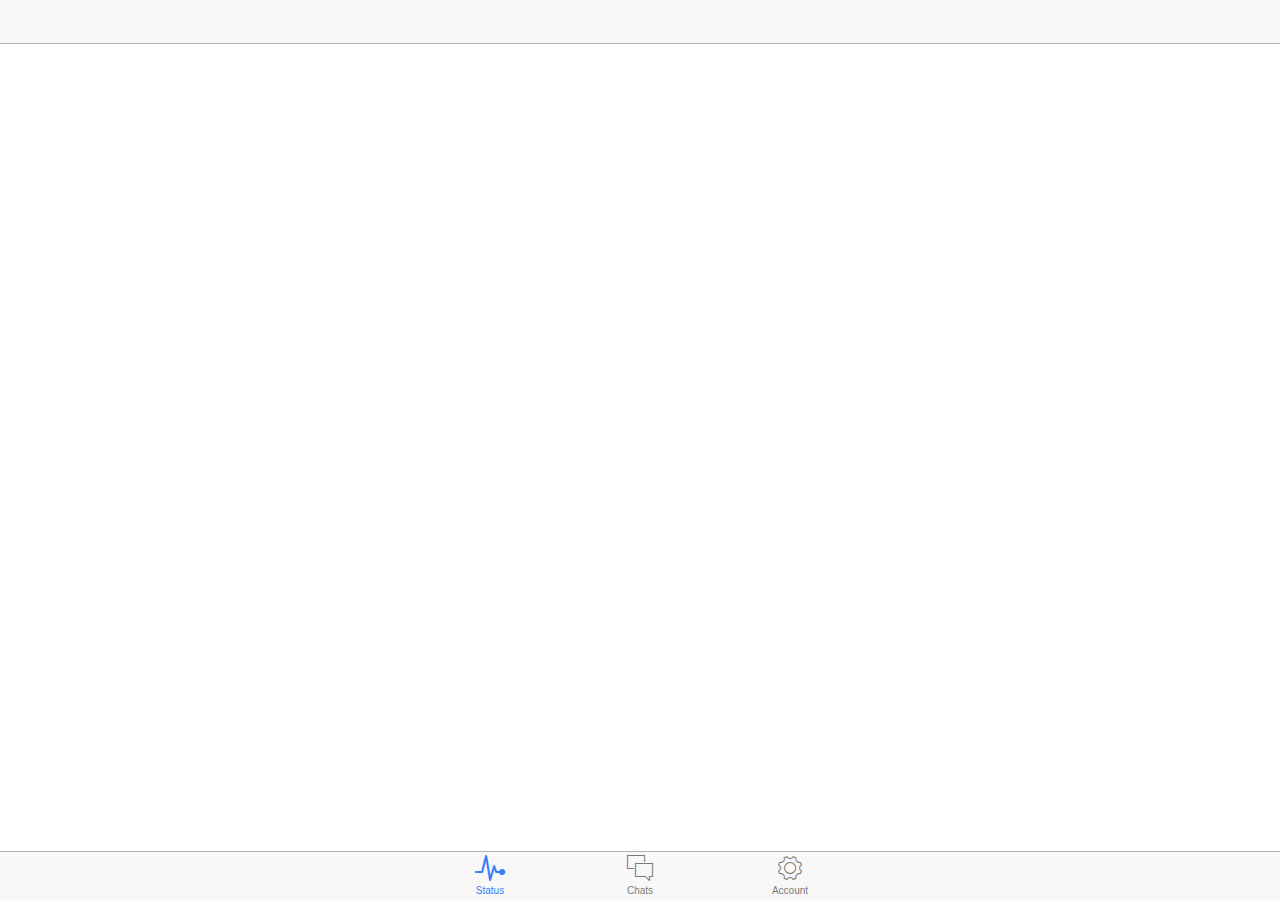
==== commit 1190fb54: "Add Firebase and AngularFire" ====
--- a/www/index.html
+++ b/www/index.html
@@ -48,5 +48,23 @@
       have templates inline in this html file if you'd like).
     -->
     <ion-nav-view></ion-nav-view>
+
+    <!-- Firebase -->
+    <script src="lib/firebase/firebase.js"></script>
+
+    <!-- AngularFire -->
+    <script src="lib/angularfire/dist/angularfire.min.js"></script>
+
+    <script>
+      // Initialize Firebase
+      var config = {
+        apiKey: "AIzaSyBCB643yRrQ4haqKQ9ffghsj7l0_MrR_fA",
+        authDomain: "mest-kitchen-app-18505.firebaseapp.com",
+        databaseURL: "https://mest-kitchen-app-18505.firebaseio.com",
+        storageBucket: "",
+        messagingSenderId: "571515834780"
+      };
+      firebase.initializeApp(config);
+    </script>
   </body>
 </html>
